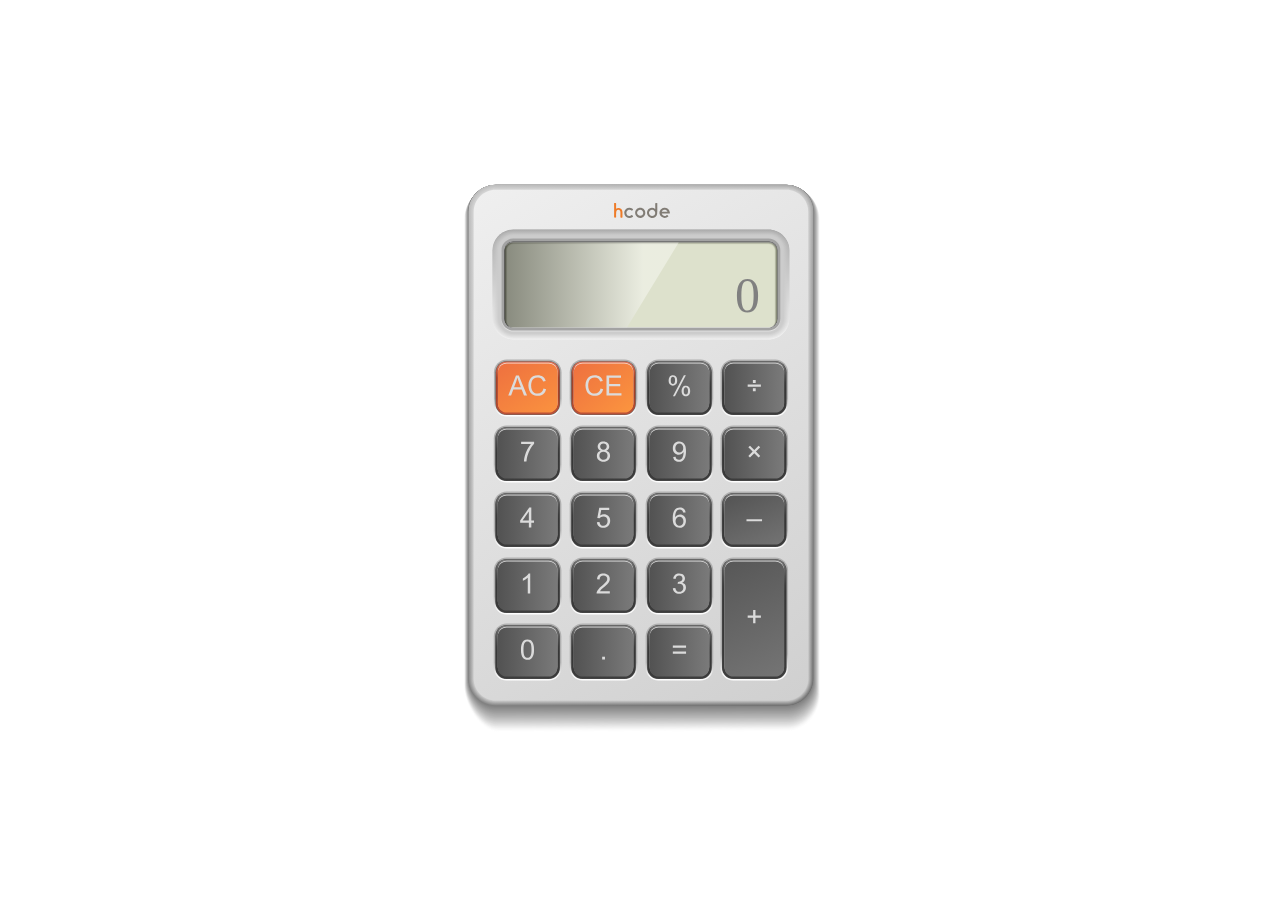
==== Calculadora/index.html @ 77b57bd3 "Calculadora" ====
<!DOCTYPE html>
<html>

<head>
    <meta charset="utf-8" />
    <meta http-equiv="X-UA-Compatible" content="IE=edge">
    <title>Calculadora Hcode</title>
    <meta name="viewport" content="width=device-width, initial-scale=1">
    <style>
        button,
        hr,
        input {
            overflow: visible
        }

        progress,
        sub,
        sup {
            vertical-align: baseline
        }

        [type=checkbox],
        [type=radio],
        legend {
            box-sizing: border-box;
            padding: 0
        }

        html {
            line-height: 1.15;
            -webkit-text-size-adjust: 100%
        }

        body {
            margin: 0;
        }

        h1 {
            font-size: 2em;
            margin: .67em 0
        }

        hr {
            box-sizing: content-box;
            height: 0
        }

        code,
        kbd,
        pre,
        samp {
            font-family: monospace, monospace;
            font-size: 1em
        }

        a {
            background-color: transparent
        }

        abbr[title] {
            border-bottom: none;
            text-decoration: underline;
            text-decoration: underline dotted
        }

        b,
        strong {
            font-weight: bolder
        }

        small {
            font-size: 80%
        }

        sub,
        sup {
            font-size: 75%;
            line-height: 0;
            position: relative
        }

        sub {
            bottom: -.25em
        }

        sup {
            top: -.5em
        }

        img {
            border-style: none
        }

        button,
        input,
        optgroup,
        select,
        textarea {
            font-family: inherit;
            font-size: 100%;
            line-height: 1.15;
            margin: 0
        }

        button,
        select {
            text-transform: none
        }

        [type=button],
        [type=reset],
        [type=submit],
        button {
            -webkit-appearance: button
        }

        [type=button]::-moz-focus-inner,
        [type=reset]::-moz-focus-inner,
        [type=submit]::-moz-focus-inner,
        button::-moz-focus-inner {
            border-style: none;
            padding: 0
        }

        [type=button]:-moz-focusring,
        [type=reset]:-moz-focusring,
        [type=submit]:-moz-focusring,
        button:-moz-focusring {
            outline: ButtonText dotted 1px
        }

        fieldset {
            padding: .35em .75em .625em
        }

        legend {
            color: inherit;
            display: table;
            max-width: 100%;
            white-space: normal
        }

        textarea {
            overflow: auto
        }

        [type=number]::-webkit-inner-spin-button,
        [type=number]::-webkit-outer-spin-button {
            height: auto
        }

        [type=search] {
            -webkit-appearance: textfield;
            outline-offset: -2px
        }

        [type=search]::-webkit-search-decoration {
            -webkit-appearance: none
        }

        ::-webkit-file-upload-button {
            -webkit-appearance: button;
            font: inherit
        }

        details {
            display: block
        }

        summary {
            display: list-item
        }

        [hidden],
        template {
            display: none
        }

        .outer {
            display: table;
            position: absolute;
            height: 100%;
            width: 100%;
        }

        .middle {
            display: table-cell;
            vertical-align: middle;
            text-align: center;
        }

         @font-face {
            font-family: 'Digital-7';
            src: url('digital-7.ttf');
        }
        svg{
            font-family: 'Digital-7', sans-serif;
        }

        #calculadora-hcode {
            margin: 0 auto;
        } 
    </style>
</head>

<body>

    <div class="outer">
        <div class="middle">
            <svg id="calculadora-hcode" version="1.1" xmlns:x="&ns_extend;" xmlns:i="&ns_ai;" xmlns:graph="&ns_graphs;" xmlns="http://www.w3.org/2000/svg"
                xmlns:xlink="http://www.w3.org/1999/xlink" x="0px" y="0px" width="600px" height="600px" viewBox="0 0 600 600" enable-background="new 0 0 600 600"
                xml:space="preserve">
                <switch>
                    <g i:extraneous="self">
                        <g id="base">
                            <g opacity="0.5">
                                <path opacity="0" fill="#FFFFFF" d="M158.528,585.563c-18.196,0-34.621-28.526-34.621-46.722V72.043c0-18.195,14.804-33,33-33
                    					h290.484c18.196,0,33,14.805,33,33v477.03c0,18.195-14.804,35.887-33,35.887L158.528,585.563z" />
                                <path opacity="0.0222" fill="#F9F9F9" d="M158.465,584.941c-18.123,0-34.451-28.162-34.451-46.284V71.858
                    					c0-18.122,14.744-32.867,32.867-32.867h290.484c18.122,0,32.866,14.745,32.866,32.867v476.803
                    					c0,18.122-14.744,35.689-32.866,35.689L158.465,584.941z" />
                                <path opacity="0.0444" fill="#F4F4F4" d="M158.402,584.317c-18.049,0-34.282-27.796-34.282-45.845V71.674
                    					c0-18.048,14.684-32.733,32.733-32.733h290.484c18.05,0,32.733,14.685,32.733,32.733V548.25
                    					c0,18.048-14.684,35.491-32.733,35.491L158.402,584.317z" />
                                <path opacity="0.0667" fill="#EEEEEE" d="M158.339,583.695c-17.975,0-34.112-27.433-34.112-45.406V71.49
                    					c0-17.975,14.625-32.6,32.6-32.6h290.485c17.976,0,32.6,14.625,32.6,32.6v476.348c0,17.975-14.624,35.294-32.6,35.294
                    					L158.339,583.695z" />
                                <path opacity="0.0889" fill="#E8E8E8" d="M158.276,583.072c-17.902,0-33.943-27.066-33.943-44.969V71.305
                    					c0-17.901,14.564-32.466,32.466-32.466h290.484c17.902,0,32.467,14.565,32.467,32.466v476.121
                    					c0,17.901-14.564,35.097-32.467,35.097L158.276,583.072z" />
                                <path opacity="0.1111" fill="#E3E3E3" d="M158.214,582.45c-17.829,0-33.774-26.703-33.774-44.53V71.121
                    					c0-17.828,14.505-32.333,32.333-32.333h290.484c17.828,0,32.333,14.505,32.333,32.333v475.894
                    					c0,17.827-14.505,34.898-32.333,34.898L158.214,582.45z" />
                                <path opacity="0.1333" fill="#DDDDDD" d="M158.151,581.827c-17.755,0-33.604-26.338-33.604-44.093V70.937
                    					c0-17.754,14.445-32.2,32.2-32.2H447.23c17.756,0,32.2,14.446,32.2,32.2v475.665c0,17.755-14.444,34.702-32.2,34.702
                    					L158.151,581.827z" />
                                <path opacity="0.1556" fill="#D7D7D7" d="M158.088,581.204c-17.682,0-33.435-25.973-33.435-43.653V70.752
                    					c0-17.681,14.385-32.066,32.067-32.066h290.484c17.682,0,32.066,14.386,32.066,32.066V546.19
                    					c0,17.681-14.385,34.505-32.066,34.505L158.088,581.204z" />
                                <path opacity="0.1778" fill="#D2D2D2" d="M158.025,580.582c-17.608,0-33.266-25.608-33.266-43.216V70.568
                    					c0-17.607,14.325-31.934,31.933-31.934h290.484c17.608,0,31.934,14.326,31.934,31.934v475.21
                    					c0,17.608-14.325,34.307-31.934,34.307L158.025,580.582z" />
                                <path opacity="0.2" fill="#CCCCCC" d="M157.962,579.959c-17.534,0-33.096-25.243-33.096-42.777V70.383
                    					c0-17.534,14.265-31.8,31.8-31.8H447.15c17.534,0,31.8,14.266,31.8,31.8v474.984c0,17.533-14.266,34.109-31.8,34.109
                    					L157.962,579.959z" />
                                <path opacity="0.2222" fill="#C6C6C6" d="M157.899,579.336c-17.46,0-32.927-24.878-32.927-42.339V70.199
                    					c0-17.46,14.206-31.667,31.667-31.667h290.484c17.461,0,31.667,14.207,31.667,31.667v474.756
                    					c0,17.46-14.206,33.912-31.667,33.912L157.899,579.336z" />
                                <path opacity="0.2444" fill="#C1C1C1" d="M157.837,578.713c-17.388,0-32.758-24.514-32.758-41.9V70.015
                    					c0-17.387,14.146-31.533,31.534-31.533h290.484c17.388,0,31.533,14.146,31.533,31.533v474.528
                    					c0,17.387-14.146,33.715-31.533,33.715L157.837,578.713z" />
                                <path opacity="0.2667" fill="#BBBBBB" d="M157.773,578.091c-17.314,0-32.588-24.149-32.588-41.462V69.83
                    					c0-17.313,14.086-31.4,31.4-31.4H447.07c17.313,0,31.399,14.087,31.399,31.4v474.301c0,17.314-14.086,33.518-31.399,33.518
                    					L157.773,578.091z" />
                                <path opacity="0.2889" fill="#B5B5B5" d="M157.711,577.469c-17.241,0-32.419-23.785-32.419-41.025V69.646
                    					c0-17.24,14.025-31.267,31.266-31.267h290.485c17.24,0,31.267,14.027,31.267,31.267V543.72c0,17.24-14.026,33.319-31.267,33.319
                    					L157.711,577.469z" />
                                <path opacity="0.3111" fill="#B0B0B0" d="M157.648,576.846c-17.167,0-32.25-23.42-32.25-40.586V69.461
                    					c0-17.166,13.967-31.133,31.134-31.133h290.484c17.168,0,31.134,13.968,31.134,31.133v473.847
                    					c0,17.167-13.966,33.122-31.134,33.122L157.648,576.846z" />
                                <path opacity="0.3333" fill="#AAAAAA" d="M157.585,576.223c-17.094,0-32.081-23.055-32.081-40.148V69.276
                    					c0-17.092,13.907-31,31-31h290.485c17.093,0,31,13.908,31,31v473.62c0,17.092-13.907,32.924-31,32.924L157.585,576.223z"
                                />
                                <path opacity="0.3556" fill="#A4A4A4" d="M157.522,575.6c-17.02,0-31.911-22.689-31.911-39.709V69.092
                    					c0-17.019,13.846-30.866,30.866-30.866h290.485c17.02,0,30.866,13.848,30.866,30.866v473.393
                    					c0,17.02-13.847,32.727-30.866,32.727L157.522,575.6z" />
                                <path opacity="0.3778" fill="#9F9F9F" d="M157.459,574.977c-16.946,0-31.742-22.324-31.742-39.271V68.908
                    					c0-16.946,13.788-30.734,30.734-30.734h290.484c16.946,0,30.733,13.788,30.733,30.734v473.164
                    					c0,16.946-13.787,32.529-30.733,32.529L157.459,574.977z" />
                                <path opacity="0.4" fill="#999999" d="M157.396,574.354c-16.873,0-31.573-21.96-31.573-38.833V68.724
                    					c0-16.872,13.727-30.601,30.6-30.601h290.484c16.873,0,30.601,13.729,30.601,30.601V541.66
                    					c0,16.873-13.728,32.332-30.601,32.332L157.396,574.354z" />
                                <path opacity="0.4222" fill="#939393" d="M157.333,573.732c-16.799,0-31.402-21.596-31.402-38.396V68.539
                    					c0-16.799,13.667-30.467,30.466-30.467h290.485c16.8,0,30.467,13.668,30.467,30.467v472.709c0,16.8-13.667,32.135-30.467,32.135
                    					L157.333,573.732z" />
                                <path opacity="0.4444" fill="#8E8E8E" d="M157.271,573.109c-16.726,0-31.234-21.231-31.234-37.957V68.354
                    					c0-16.725,13.608-30.333,30.334-30.333h290.485c16.726,0,30.333,13.608,30.333,30.333v472.482
                    					c0,16.726-13.607,31.937-30.333,31.937L157.271,573.109z" />
                                <path opacity="0.4667" fill="#888888" d="M157.208,572.486c-16.652,0-31.064-20.866-31.064-37.518V68.17
                    					c0-16.651,13.548-30.2,30.2-30.2h290.485c16.652,0,30.2,13.549,30.2,30.2v472.255c0,16.652-13.548,31.739-30.2,31.739
                    					L157.208,572.486z" />
                                <path opacity="0.4889" fill="#828282" d="M157.145,571.863c-16.579,0-30.895-20.501-30.895-37.08V67.986
                    					c0-16.578,13.487-30.067,30.066-30.067h290.485c16.578,0,30.066,13.489,30.066,30.067v472.028
                    					c0,16.578-13.488,31.541-30.066,31.541L157.145,571.863z" />
                                <path opacity="0.5111" fill="#7D7D7D" d="M157.082,571.241c-16.505,0-30.725-20.137-30.725-36.642V67.801
                    					c0-16.504,13.428-29.933,29.933-29.933h290.486c16.505,0,29.933,13.429,29.933,29.933v471.8
                    					c0,16.505-13.428,31.344-29.933,31.344L157.082,571.241z" />
                                <path opacity="0.5333" fill="#777777" d="M157.019,570.618c-16.432,0-30.556-19.772-30.556-36.203V67.617
                    					c0-16.43,13.369-29.8,29.8-29.8h290.486c16.432,0,29.8,13.37,29.8,29.8v471.573c0,16.432-13.368,31.146-29.8,31.146
                    					L157.019,570.618z" />
                                <path opacity="0.5556" fill="#717171" d="M156.956,569.996c-16.358,0-30.387-19.407-30.387-35.766V67.433
                    					c0-16.357,13.309-29.667,29.667-29.667h290.485c16.358,0,29.667,13.309,29.667,29.667v471.345
                    					c0,16.358-13.309,30.95-29.667,30.95L156.956,569.996z" />
                                <path opacity="0.5778" fill="#6C6C6C" d="M156.893,569.373c-16.284,0-30.217-19.043-30.217-35.327V67.248
                    					c0-16.284,13.248-29.533,29.533-29.533h290.486c16.284,0,29.533,13.249,29.533,29.533v471.117
                    					c0,16.285-13.249,30.753-29.533,30.753L156.893,569.373z" />
                                <path opacity="0.6" fill="#666666" d="M156.83,568.75c-16.211,0-30.048-18.678-30.048-34.889V67.063
                    					c0-16.21,13.189-29.4,29.4-29.4h290.486c16.211,0,29.399,13.19,29.399,29.4v470.891c0,16.211-13.188,30.555-29.399,30.555
                    					L156.83,568.75z" />
                                <path opacity="0.6222" fill="#606060" d="M156.768,568.127c-16.138,0-29.88-18.313-29.88-34.45V66.879
                    					c0-16.136,13.129-29.266,29.268-29.266h290.485c16.138,0,29.267,13.13,29.267,29.266v470.663
                    					c0,16.138-13.129,30.357-29.267,30.357L156.768,568.127z" />
                                <path opacity="0.6444" fill="#5B5B5B" d="M156.704,567.505c-16.064,0-29.709-17.948-29.709-34.013V66.694
                    					c0-16.063,13.069-29.133,29.133-29.133h290.485c16.064,0,29.134,13.07,29.134,29.133V537.13c0,16.065-13.069,30.16-29.134,30.16
                    					L156.704,567.505z" />
                                <path opacity="0.6667" fill="#555555" d="M156.642,566.882c-15.991,0-29.541-17.583-29.541-33.574V66.511
                    					c0-15.99,13.009-29,29-29h290.486c15.99,0,29,13.01,29,29v470.208c0,15.99-13.01,29.962-29,29.962L156.642,566.882z" />
                                <path opacity="0.6889" fill="#4F4F4F" d="M156.578,566.259c-15.917,0-29.371-17.218-29.371-33.136V66.326
                    					c0-15.916,12.95-28.867,28.867-28.867h290.486c15.916,0,28.866,12.951,28.866,28.867v469.98
                    					c0,15.917-12.95,29.765-28.866,29.765L156.578,566.259z" />
                                <path opacity="0.7111" fill="#4A4A4A" d="M156.516,565.637c-15.844,0-29.201-16.854-29.201-32.697V66.142
                    					c0-15.843,12.889-28.733,28.732-28.733h290.486c15.844,0,28.733,12.891,28.733,28.733v469.753
                    					c0,15.845-12.89,29.567-28.733,29.567L156.516,565.637z" />
                                <path opacity="0.7333" fill="#444444" d="M156.452,565.014c-15.77,0-29.032-16.488-29.032-32.259V65.957
                    					c0-15.769,12.83-28.6,28.6-28.6h290.486c15.77,0,28.6,12.831,28.6,28.6v469.525c0,15.771-12.83,29.37-28.6,29.37
                    					L156.452,565.014z" />
                                <path opacity="0.7556" fill="#3E3E3E" d="M156.39,564.391c-15.696,0-28.863-16.123-28.863-31.82V65.773
                    					c0-15.696,12.771-28.467,28.467-28.467h290.486c15.696,0,28.467,12.771,28.467,28.467v469.298
                    					c0,15.696-12.771,29.172-28.467,29.172L156.39,564.391z" />
                                <path opacity="0.7778" fill="#393939" d="M156.327,563.768c-15.624,0-28.694-15.759-28.694-31.382V65.588
                    					c0-15.622,12.71-28.333,28.333-28.333h290.486c15.622,0,28.333,12.711,28.333,28.333v469.071
                    					c0,15.623-12.711,28.975-28.333,28.975L156.327,563.768z" />
                                <path opacity="0.8" fill="#333333" d="M156.264,563.146c-15.549,0-28.524-15.395-28.524-30.944V65.404
                    					c0-15.548,12.651-28.2,28.2-28.2h290.486c15.55,0,28.2,12.651,28.2,28.2v468.843c0,15.551-12.65,28.778-28.2,28.778
                    					L156.264,563.146z" />
                                <path opacity="0.8222" fill="#2D2D2D" d="M156.201,562.522c-15.477,0-28.355-15.029-28.355-30.506V65.219
                    					c0-15.475,12.59-28.066,28.067-28.066h290.486c15.476,0,28.066,12.591,28.066,28.066v468.617
                    					c0,15.477-12.591,28.579-28.066,28.579L156.201,562.522z" />
                                <path opacity="0.8444" fill="#282828" d="M156.138,561.9c-15.402,0-28.186-14.665-28.186-30.068V65.035
                    					c0-15.401,12.531-27.934,27.933-27.934h290.486c15.403,0,27.934,12.532,27.934,27.934v468.389
                    					c0,15.403-12.53,28.383-27.934,28.383L156.138,561.9z" />
                                <path opacity="0.8667" fill="#222222" d="M156.075,561.277c-15.329,0-28.016-14.3-28.016-29.63V64.851
                    					c0-15.328,12.471-27.8,27.8-27.8h290.487c15.329,0,27.8,12.473,27.8,27.8v468.161c0,15.33-12.471,28.186-27.8,28.186
                    					L156.075,561.277z" />
                                <path opacity="0.8889" fill="#1C1C1C" d="M156.012,560.654c-15.255,0-27.847-13.935-27.847-29.19V64.666
                    					c0-15.254,12.411-27.667,27.667-27.667h290.486c15.256,0,27.667,12.412,27.667,27.667v467.935
                    					c0,15.256-12.411,27.987-27.667,27.987L156.012,560.654z" />
                                <path opacity="0.9111" fill="#171717" d="M155.949,560.032c-15.182,0-27.677-13.57-27.677-28.754V64.482
                    					c0-15.181,12.352-27.534,27.533-27.534h290.487c15.182,0,27.533,12.353,27.533,27.534v467.707
                    					c0,15.183-12.352,27.79-27.533,27.79L155.949,560.032z" />
                                <path opacity="0.9333" fill="#111111" d="M155.887,559.409c-15.108,0-27.508-13.206-27.508-28.314V64.297
                    					c0-15.107,12.292-27.4,27.4-27.4h290.486c15.108,0,27.4,12.293,27.4,27.4v467.479c0,15.109-12.292,27.593-27.4,27.593
                    					L155.887,559.409z" />
                                <path opacity="0.9556" fill="#0B0B0B" d="M155.824,558.786c-15.035,0-27.339-12.841-27.339-27.876V64.113
                    					c0-15.034,12.232-27.267,27.267-27.267h290.487c15.035,0,27.267,12.233,27.267,27.267v467.252
                    					c0,15.035-12.231,27.395-27.267,27.395L155.824,558.786z" />
                                <path opacity="0.9778" fill="#060606" d="M155.761,558.164c-14.961,0-27.169-12.477-27.169-27.438V63.929
                    					c0-14.96,12.172-27.133,27.133-27.133h290.486c14.962,0,27.134,12.173,27.134,27.133v467.024
                    					c0,14.962-12.172,27.197-27.134,27.197L155.761,558.164z" />
                                <path d="M155.698,557.541c-14.888,0-27-12.111-27-27V63.744c0-14.887,12.112-27,27-27h290.487c14.888,0,27,12.113,27,27v466.797
                    					c0,14.889-12.112,27-27,27H155.698z" />
                            </g>
                            <g>
                                <linearGradient id="SVGID_1_" gradientUnits="userSpaceOnUse" x1="82.7842" y1="-66.4512" x2="597.344" y2="791.1471">
                                    <stop offset="0" style="stop-color:#CCCCCC" />
                                    <stop offset="0.4543" style="stop-color:#929292" />
                                    <stop offset="1" style="stop-color:#474747" />
                                </linearGradient>
                                <path fill="url(#SVGID_1_)" d="M155.698,557.541c-14.888,0-27-12.111-27-27V63.744c0-14.887,12.112-27,27-27h290.487
                    					c14.888,0,27,12.113,27,27v466.797c0,14.889-12.112,27-27,27H155.698z" />
                                <linearGradient id="SVGID_2_" gradientUnits="userSpaceOnUse" x1="82.8921" y1="-66.2725" x2="597.2014" y2="790.9083">
                                    <stop offset="0" style="stop-color:#CCCCCC" />
                                    <stop offset="0.4677" style="stop-color:#929292" />
                                    <stop offset="1" style="stop-color:#4B4B4B" />
                                </linearGradient>
                                <path fill="url(#SVGID_2_)" d="M155.698,557.395c-14.807,0-26.853-12.045-26.853-26.854V63.744
                    					c0-14.807,12.045-26.852,26.853-26.852h290.487c14.808,0,26.854,12.045,26.854,26.852v466.797
                    					c0,14.809-12.046,26.854-26.854,26.854H155.698z" />
                                <linearGradient id="SVGID_3_" gradientUnits="userSpaceOnUse" x1="82.9971" y1="-66.0977" x2="597.0575" y2="790.6683">
                                    <stop offset="0" style="stop-color:#CDCDCD" />
                                    <stop offset="0.4747" style="stop-color:#939393" />
                                    <stop offset="1" style="stop-color:#4E4E4E" />
                                </linearGradient>
                                <path fill="url(#SVGID_3_)" d="M155.698,557.248c-14.727,0-26.706-11.98-26.706-26.707V63.744
                    					c0-14.727,11.979-26.705,26.706-26.705h290.487c14.727,0,26.706,11.979,26.706,26.705v466.797
                    					c0,14.727-11.979,26.707-26.706,26.707H155.698z" />
                                <linearGradient id="SVGID_4_" gradientUnits="userSpaceOnUse" x1="83.1035" y1="-65.9199" x2="596.9117" y2="790.4257">
                                    <stop offset="0" style="stop-color:#CDCDCD" />
                                    <stop offset="0.4893" style="stop-color:#939393" />
                                    <stop offset="1" style="stop-color:#525252" />
                                </linearGradient>
                                <path fill="url(#SVGID_4_)" d="M155.697,557.1c-14.646,0-26.558-11.912-26.558-26.559V63.744
                    					c0-14.646,11.912-26.559,26.558-26.559h290.486c14.646,0,26.56,11.912,26.56,26.559v466.797
                    					c0,14.646-11.913,26.559-26.56,26.559H155.697z" />
                                <linearGradient id="SVGID_5_" gradientUnits="userSpaceOnUse" x1="83.208" y1="-65.7441" x2="596.7682" y2="790.1881">
                                    <stop offset="0" style="stop-color:#CECECE" />
                                    <stop offset="0.497" style="stop-color:#949494" />
                                    <stop offset="1" style="stop-color:#555555" />
                                </linearGradient>
                                <path fill="url(#SVGID_5_)" d="M155.698,556.953c-14.565,0-26.412-11.846-26.412-26.412V63.744
                    					c0-14.564,11.847-26.412,26.412-26.412h290.487c14.565,0,26.411,11.848,26.411,26.412v466.797
                    					c0,14.566-11.846,26.412-26.411,26.412H155.698z" />
                                <linearGradient id="SVGID_6_" gradientUnits="userSpaceOnUse" x1="83.3154" y1="-65.5654" x2="596.6234" y2="789.9464">
                                    <stop offset="0" style="stop-color:#CECECE" />
                                    <stop offset="0.5091" style="stop-color:#949494" />
                                    <stop offset="1" style="stop-color:#595959" />
                                </linearGradient>
                                <path fill="url(#SVGID_6_)" d="M155.698,556.807c-14.486,0-26.265-11.779-26.265-26.266V63.744
                    					c0-14.484,11.779-26.264,26.265-26.264h290.486c14.485,0,26.265,11.779,26.265,26.264v466.797
                    					c0,14.486-11.779,26.266-26.265,26.266H155.698z" />
                                <linearGradient id="SVGID_7_" gradientUnits="userSpaceOnUse" x1="83.4209" y1="-65.3906" x2="596.4808" y2="789.7079">
                                    <stop offset="0" style="stop-color:#CECECE" />
                                    <stop offset="0.5263" style="stop-color:#949494" />
                                    <stop offset="1" style="stop-color:#5D5D5D" />
                                </linearGradient>
                                <path fill="url(#SVGID_7_)" d="M155.698,556.66c-14.404,0-26.118-11.715-26.118-26.119V63.744
                    					c0-14.404,11.713-26.117,26.118-26.117h290.487c14.404,0,26.118,11.713,26.118,26.117v466.797
                    					c0,14.404-11.714,26.119-26.118,26.119H155.698z" />
                                <linearGradient id="SVGID_8_" gradientUnits="userSpaceOnUse" x1="83.5264" y1="-65.2139" x2="596.3358" y2="789.467">
                                    <stop offset="0" style="stop-color:#CFCFCF" />
                                    <stop offset="0.5354" style="stop-color:#959595" />
                                    <stop offset="1" style="stop-color:#606060" />
                                </linearGradient>
                                <path fill="url(#SVGID_8_)" d="M155.698,556.512c-14.324,0-25.971-11.646-25.971-25.971V63.744
                    					c0-14.324,11.646-25.971,25.971-25.971h290.487c14.324,0,25.971,11.646,25.971,25.971v466.797
                    					c0,14.324-11.646,25.971-25.971,25.971H155.698z" />
                                <linearGradient id="SVGID_9_" gradientUnits="userSpaceOnUse" x1="83.6328" y1="-65.0361" x2="596.19" y2="789.2244">
                                    <stop offset="0" style="stop-color:#CFCFCF" />
                                    <stop offset="0.5546" style="stop-color:#959595" />
                                    <stop offset="1" style="stop-color:#646464" />
                                </linearGradient>
                                <path fill="url(#SVGID_9_)" d="M155.698,556.365c-14.244,0-25.823-11.58-25.823-25.824V63.744
                    					c0-14.242,11.58-25.822,25.823-25.822h290.487c14.243,0,25.823,11.58,25.823,25.822v466.797
                    					c0,14.244-11.58,25.824-25.823,25.824H155.698z" />
                                <linearGradient id="SVGID_10_" gradientUnits="userSpaceOnUse" x1="83.7402" y1="-64.8594" x2="596.0486" y2="788.9865">
                                    <stop offset="0" style="stop-color:#CFCFCF" />
                                    <stop offset="0.5751" style="stop-color:#959595" />
                                    <stop offset="1" style="stop-color:#686868" />
                                </linearGradient>
                                <path fill="url(#SVGID_10_)" d="M155.698,556.219c-14.163,0-25.676-11.514-25.676-25.676V63.744
                    					c0-14.162,11.513-25.676,25.676-25.676h290.486c14.163,0,25.677,11.514,25.677,25.676v466.799
                    					c0,14.162-11.514,25.676-25.677,25.676H155.698z" />
                                <linearGradient id="SVGID_11_" gradientUnits="userSpaceOnUse" x1="83.8457" y1="-64.6826" x2="595.9026" y2="788.7443">
                                    <stop offset="0" style="stop-color:#D0D0D0" />
                                    <stop offset="0.5861" style="stop-color:#969696" />
                                    <stop offset="1" style="stop-color:#6B6B6B" />
                                </linearGradient>
                                <path fill="url(#SVGID_11_)" d="M155.698,556.07c-14.083,0-25.529-11.447-25.529-25.529V63.744
                    					c0-14.082,11.447-25.529,25.529-25.529h290.487c14.083,0,25.529,11.447,25.529,25.529v466.797
                    					c0,14.082-11.446,25.529-25.529,25.529H155.698z" />
                                <linearGradient id="SVGID_12_" gradientUnits="userSpaceOnUse" x1="83.9512" y1="-64.5078" x2="595.7601" y2="788.5056">
                                    <stop offset="0" style="stop-color:#D0D0D0" />
                                    <stop offset="0.6092" style="stop-color:#969696" />
                                    <stop offset="1" style="stop-color:#6F6F6F" />
                                </linearGradient>
                                <path fill="url(#SVGID_12_)" d="M155.698,555.924c-14.002,0-25.382-11.381-25.382-25.383V63.744
                    					c0-14.002,11.38-25.383,25.382-25.383h290.486c14.003,0,25.383,11.381,25.383,25.383v466.797
                    					c0,14.002-11.38,25.383-25.383,25.383H155.698z" />
                                <linearGradient id="SVGID_13_" gradientUnits="userSpaceOnUse" x1="84.0576" y1="-64.3281" x2="595.6143" y2="788.265">
                                    <stop offset="0" style="stop-color:#D1D1D1" />
                                    <stop offset="0.6214" style="stop-color:#979797" />
                                    <stop offset="1" style="stop-color:#727272" />
                                </linearGradient>
                                <path fill="url(#SVGID_13_)" d="M155.698,555.777c-13.922,0-25.235-11.314-25.235-25.236V63.744
                    					c0-13.92,11.313-25.234,25.235-25.234h290.487c13.921,0,25.235,11.314,25.235,25.234v466.797
                    					c0,13.922-11.314,25.236-25.235,25.236H155.698z" />
                                <linearGradient id="SVGID_14_" gradientUnits="userSpaceOnUse" x1="84.1641" y1="-64.1523" x2="595.4719" y2="788.026">
                                    <stop offset="0" style="stop-color:#D1D1D1" />
                                    <stop offset="0.6476" style="stop-color:#979797" />
                                    <stop offset="1" style="stop-color:#767676" />
                                </linearGradient>
                                <path fill="url(#SVGID_14_)" d="M155.698,555.631c-13.841,0-25.088-11.248-25.088-25.09V63.744
                    					c0-13.84,11.247-25.088,25.088-25.088h290.488c13.841,0,25.088,11.248,25.088,25.088v466.797
                    					c0,13.842-11.247,25.09-25.088,25.09H155.698z" />
                                <linearGradient id="SVGID_15_" gradientUnits="userSpaceOnUse" x1="84.2695" y1="-63.9756" x2="595.3268" y2="787.7852">
                                    <stop offset="0" style="stop-color:#D1D1D1" />
                                    <stop offset="0.676" style="stop-color:#979797" />
                                    <stop offset="1" style="stop-color:#7A7A7A" />
                                </linearGradient>
                                <path fill="url(#SVGID_15_)" d="M155.698,555.482c-13.761,0-24.941-11.18-24.941-24.941V63.744
                    					c0-13.76,11.181-24.941,24.941-24.941h290.487c13.761,0,24.941,11.182,24.941,24.941v466.797
                    					c0,13.762-11.181,24.941-24.941,24.941H155.698z" />
                                <linearGradient id="SVGID_16_" gradientUnits="userSpaceOnUse" x1="84.376" y1="-63.7988" x2="595.1827" y2="787.5444">
                                    <stop offset="0" style="stop-color:#D2D2D2" />
                                    <stop offset="0.6913" style="stop-color:#989898" />
                                    <stop offset="1" style="stop-color:#7D7D7D" />
                                </linearGradient>
                                <path fill="url(#SVGID_16_)" d="M155.698,555.336c-13.681,0-24.794-11.115-24.794-24.795V63.744
                    					c0-13.68,11.114-24.793,24.794-24.793h290.487c13.68,0,24.794,11.113,24.794,24.793v466.797
                    					c0,13.68-11.114,24.795-24.794,24.795H155.698z" />
                                <linearGradient id="SVGID_17_" gradientUnits="userSpaceOnUse" x1="84.4814" y1="-63.6221" x2="595.0386" y2="787.305">
                                    <stop offset="0" style="stop-color:#D2D2D2" />
                                    <stop offset="0.7239" style="stop-color:#989898" />
                                    <stop offset="1" style="stop-color:#818181" />
                                </linearGradient>
                                <path fill="url(#SVGID_17_)" d="M155.698,555.189c-13.6,0-24.647-11.049-24.647-24.648V63.744
                    					c0-13.6,11.047-24.646,24.647-24.646h290.487c13.6,0,24.647,11.047,24.647,24.646v466.797c0,13.6-11.048,24.648-24.647,24.648
                    					H155.698z" />
                                <linearGradient id="SVGID_18_" gradientUnits="userSpaceOnUse" x1="84.5879" y1="-63.4443" x2="594.8944" y2="787.0652">
                                    <stop offset="0" style="stop-color:#D3D3D3" />
                                    <stop offset="0.7415" style="stop-color:#999999" />
                                    <stop offset="1" style="stop-color:#848484" />
                                </linearGradient>
                                <path fill="url(#SVGID_18_)" d="M155.698,555.041c-13.519,0-24.5-10.98-24.5-24.5V63.744c0-13.518,10.981-24.5,24.5-24.5
                    					h290.487c13.519,0,24.5,10.982,24.5,24.5v466.797c0,13.52-10.981,24.5-24.5,24.5H155.698z" />
                                <linearGradient id="SVGID_19_" gradientUnits="userSpaceOnUse" x1="84.6943" y1="-63.2676" x2="594.7504" y2="786.8243">
                                    <stop offset="0" style="stop-color:#D3D3D3" />
                                    <stop offset="0.7792" style="stop-color:#999999" />
                                    <stop offset="1" style="stop-color:#888888" />
                                </linearGradient>
                                <path fill="url(#SVGID_19_)" d="M155.698,554.895c-13.438,0-24.353-10.914-24.353-24.354V63.744
                    					c0-13.438,10.915-24.352,24.353-24.352h290.487c13.438,0,24.353,10.914,24.353,24.352v466.797
                    					c0,13.439-10.914,24.354-24.353,24.354H155.698z" />
                                <linearGradient id="SVGID_20_" gradientUnits="userSpaceOnUse" x1="84.8003" y1="-63.0918" x2="594.6058" y2="786.5826">
                                    <stop offset="0" style="stop-color:#D3D3D3" />
                                    <stop offset="0.8212" style="stop-color:#999999" />
                                    <stop offset="1" style="stop-color:#8C8C8C" />
                                </linearGradient>
                                <path fill="url(#SVGID_20_)" d="M155.698,554.748c-13.358,0-24.206-10.848-24.206-24.207V63.744
                    					c0-13.357,10.848-24.205,24.206-24.205h290.487c13.358,0,24.206,10.848,24.206,24.205v466.797
                    					c0,13.359-10.848,24.207-24.206,24.207H155.698z" />
                                <linearGradient id="SVGID_21_" gradientUnits="userSpaceOnUse" x1="84.9063" y1="-62.915" x2="594.4629" y2="786.3445">
                                    <stop offset="0" style="stop-color:#D4D4D4" />
                                    <stop offset="0.8439" style="stop-color:#9A9A9A" />
                                    <stop offset="1" style="stop-color:#8F8F8F" />
                                </linearGradient>
                                <path fill="url(#SVGID_21_)" d="M155.698,554.602c-13.277,0-24.059-10.783-24.059-24.061V63.744
                    					c0-13.277,10.781-24.059,24.059-24.059h290.487c13.277,0,24.059,10.781,24.059,24.059v466.797
                    					c0,13.277-10.781,24.061-24.059,24.061H155.698z" />
                                <linearGradient id="SVGID_22_" gradientUnits="userSpaceOnUse" x1="85.0127" y1="-62.7373" x2="594.3171" y2="786.102">
                                    <stop offset="0" style="stop-color:#D4D4D4" />
                                    <stop offset="0.8935" style="stop-color:#9A9A9A" />
                                    <stop offset="1" style="stop-color:#939393" />
                                </linearGradient>
                                <path fill="url(#SVGID_22_)" d="M155.698,554.453c-13.197,0-23.912-10.715-23.912-23.912V63.744
                    					c0-13.195,10.715-23.91,23.912-23.91h290.487c13.197,0,23.911,10.715,23.911,23.91v466.797
                    					c0,13.197-10.714,23.912-23.911,23.912H155.698z" />
                                <linearGradient id="SVGID_23_" gradientUnits="userSpaceOnUse" x1="85.1187" y1="-62.5605" x2="594.1733" y2="785.8625">
                                    <stop offset="0" style="stop-color:#D4D4D4" />
                                    <stop offset="0.9495" style="stop-color:#9A9A9A" />
                                    <stop offset="1" style="stop-color:#979797" />
                                </linearGradient>
                                <path fill="url(#SVGID_23_)" d="M155.698,554.307c-13.116,0-23.765-10.648-23.765-23.766V63.744
                    					c0-13.115,10.648-23.764,23.765-23.764h290.487c13.116,0,23.765,10.648,23.765,23.764v466.797
                    					c0,13.117-10.648,23.766-23.765,23.766H155.698z" />
                                <linearGradient id="SVGID_24_" gradientUnits="userSpaceOnUse" x1="85.2236" y1="-62.3848" x2="594.0286" y2="785.6221">
                                    <stop offset="0" style="stop-color:#D5D5D5" />
                                    <stop offset="0.9802" style="stop-color:#9B9B9B" />
                                    <stop offset="1" style="stop-color:#9A9A9A" />
                                </linearGradient>
                                <path fill="url(#SVGID_24_)" d="M155.698,554.158c-13.036,0-23.618-10.58-23.618-23.617V63.744
                    					c0-13.035,10.582-23.617,23.618-23.617h290.487c13.036,0,23.617,10.582,23.617,23.617v466.797
                    					c0,13.037-10.581,23.617-23.617,23.617H155.698z" />
                                <linearGradient id="SVGID_25_" gradientUnits="userSpaceOnUse" x1="85.3301" y1="-62.208" x2="593.8854" y2="785.3828">
                                    <stop offset="0" style="stop-color:#D5D5D5" />
                                    <stop offset="1" style="stop-color:#9E9E9E" />
                                </linearGradient>
                                <path fill="url(#SVGID_25_)" d="M155.698,554.012c-12.956,0-23.471-10.514-23.471-23.471V63.744
                    					c0-12.955,10.515-23.471,23.471-23.471h290.487c12.955,0,23.471,10.516,23.471,23.471v466.797
                    					c0,12.957-10.516,23.471-23.471,23.471H155.698z" />
                                <linearGradient id="SVGID_26_" gradientUnits="userSpaceOnUse" x1="85.4365" y1="-62.0303" x2="593.7405" y2="785.1415">
                                    <stop offset="0" style="stop-color:#D6D6D6" />
                                    <stop offset="1" style="stop-color:#A1A1A1" />
                                </linearGradient>
                                <path fill="url(#SVGID_26_)" d="M155.698,553.865c-12.875,0-23.324-10.449-23.324-23.324V63.744
                    					c0-12.875,10.449-23.322,23.324-23.322h290.487c12.875,0,23.323,10.447,23.323,23.322v466.797
                    					c0,12.875-10.448,23.324-23.323,23.324H155.698z" />
                                <linearGradient id="SVGID_27_" gradientUnits="userSpaceOnUse" x1="85.543" y1="-61.8535" x2="593.5972" y2="784.9021">
                                    <stop offset="0" style="stop-color:#D6D6D6" />
                                    <stop offset="1" style="stop-color:#A5A5A5" />
                                </linearGradient>
                                <path fill="url(#SVGID_27_)" d="M155.698,553.719c-12.795,0-23.176-10.383-23.176-23.178V63.744
                    					c0-12.793,10.381-23.176,23.176-23.176h290.487c12.795,0,23.177,10.383,23.177,23.176v466.797
                    					c0,12.795-10.382,23.178-23.177,23.178H155.698z" />
                                <linearGradient id="SVGID_28_" gradientUnits="userSpaceOnUse" x1="85.6484" y1="-61.6777" x2="593.4529" y2="784.6617">
                                    <stop offset="0" style="stop-color:#D6D6D6" />
                                    <stop offset="1" style="stop-color:#A9A9A9" />
                                </linearGradient>
                                <path fill="url(#SVGID_28_)" d="M155.698,553.57c-12.714,0-23.029-10.314-23.029-23.029V63.744
                    					c0-12.713,10.315-23.029,23.029-23.029h290.487c12.714,0,23.029,10.316,23.029,23.029v466.797
                    					c0,12.715-10.315,23.029-23.029,23.029H155.698z" />
                                <linearGradient id="SVGID_29_" gradientUnits="userSpaceOnUse" x1="85.7559" y1="-61.499" x2="593.3098" y2="784.4229">
                                    <stop offset="0" style="stop-color:#D7D7D7" />
                                    <stop offset="1" style="stop-color:#ACACAC" />
                                </linearGradient>
                                <path fill="url(#SVGID_29_)" d="M155.698,553.424c-12.633,0-22.882-10.248-22.882-22.883V63.744
                    					c0-12.633,10.249-22.881,22.882-22.881h290.487c12.634,0,22.883,10.248,22.883,22.881v466.797
                    					c0,12.635-10.249,22.883-22.883,22.883H155.698z" />
                                <linearGradient id="SVGID_30_" gradientUnits="userSpaceOnUse" x1="85.8604" y1="-61.3242" x2="593.1655" y2="784.1829">
                                    <stop offset="0" style="stop-color:#D7D7D7" />
                                    <stop offset="1" style="stop-color:#B0B0B0" />
                                </linearGradient>
                                <path fill="url(#SVGID_30_)" d="M155.698,553.277c-12.553,0-22.735-10.184-22.735-22.736V63.744
                    					c0-12.553,10.183-22.734,22.735-22.734h290.487c12.553,0,22.735,10.182,22.735,22.734v466.797
                    					c0,12.553-10.183,22.736-22.735,22.736H155.698z" />
                                <linearGradient id="SVGID_31_" gradientUnits="userSpaceOnUse" x1="85.9678" y1="-61.1465" x2="593.0215" y2="783.9417">
                                    <stop offset="0" style="stop-color:#D7D7D7" />
                                    <stop offset="1" style="stop-color:#B4B4B4" />
                                </linearGradient>
                                <path fill="url(#SVGID_31_)" d="M155.698,553.131c-12.472,0-22.588-10.117-22.588-22.59V63.744
                    					c0-12.471,10.116-22.588,22.588-22.588h290.487c12.473,0,22.589,10.117,22.589,22.588v466.797
                    					c0,12.473-10.116,22.59-22.589,22.59H155.698z" />
                                <linearGradient id="SVGID_32_" gradientUnits="userSpaceOnUse" x1="86.0728" y1="-60.9697" x2="592.8768" y2="783.7023">
                                    <stop offset="0" style="stop-color:#D8D8D8" />
                                    <stop offset="1" style="stop-color:#B7B7B7" />
                                </linearGradient>
                                <path fill="url(#SVGID_32_)" d="M155.698,552.982c-12.392,0-22.441-10.049-22.441-22.441V63.744
                    					c0-12.391,10.049-22.441,22.441-22.441h290.487c12.392,0,22.441,10.051,22.441,22.441v466.797
                    					c0,12.393-10.05,22.441-22.441,22.441H155.698z" />
                                <linearGradient id="SVGID_33_" gradientUnits="userSpaceOnUse" x1="86.1787" y1="-60.793" x2="592.7322" y2="783.4615">
                                    <stop offset="0" style="stop-color:#D8D8D8" />
                                    <stop offset="1" style="stop-color:#BBBBBB" />
                                </linearGradient>
                                <path fill="url(#SVGID_33_)" d="M155.698,552.836c-12.312,0-22.294-9.982-22.294-22.295V63.744
                    					c0-12.311,9.983-22.293,22.294-22.293h290.487c12.312,0,22.294,9.982,22.294,22.293v466.797
                    					c0,12.313-9.982,22.295-22.294,22.295H155.698z" />
                                <linearGradient id="SVGID_34_" gradientUnits="userSpaceOnUse" x1="86.2852" y1="-60.6162" x2="592.5881" y2="783.2207">
                                    <stop offset="0" style="stop-color:#D9D9D9" />
                                    <stop offset="1" style="stop-color:#BEBEBE" />
                                </linearGradient>
                                <path fill="url(#SVGID_34_)" d="M155.698,552.688c-12.231,0-22.147-9.914-22.147-22.146V63.744
                    					c0-12.23,9.916-22.146,22.147-22.146h290.487c12.23,0,22.147,9.916,22.147,22.146v466.797c0,12.232-9.917,22.146-22.147,22.146
                    					H155.698z" />
                                <linearGradient id="SVGID_35_" gradientUnits="userSpaceOnUse" x1="86.3916" y1="-60.4404" x2="592.4448" y2="782.9803">
                                    <stop offset="0" style="stop-color:#D9D9D9" />
                                    <stop offset="1" style="stop-color:#C2C2C2" />
                                </linearGradient>
                                <path fill="url(#SVGID_35_)" d="M468.185,530.541c0,12.15-9.85,22-22,22H155.698c-12.15,0-22-9.85-22-22V63.744
                    					c0-12.15,9.85-22,22-22h290.487c12.15,0,22,9.85,22,22V530.541z" />
                            </g>
                            <linearGradient id="SVGID_36_" gradientUnits="userSpaceOnUse" x1="86.3916" y1="-60.4404" x2="592.4448" y2="782.9803">
                                <stop offset="0" style="stop-color:#F5F5F5" />
                                <stop offset="1" style="stop-color:#C2C2C2" />
                            </linearGradient>
                            <path fill="url(#SVGID_36_)" d="M468.185,530.541c0,12.15-9.85,22-22,22H155.698c-12.15,0-22-9.85-22-22V63.744
                    				c0-12.15,9.85-22,22-22h290.487c12.15,0,22,9.85,22,22V530.541z" />
                            <g>
                                <path fill="#BCC49A" d="M173.458,179.502c-4.962,0-9-4.039-9-9v-68.125c0-4.961,4.038-9,9-9h254.966c4.963,0,9,4.039,9,9v68.125
                    					c0,4.961-4.037,9-9,9H173.458z" />
                                <g>
                                    <linearGradient id="SVGID_37_" gradientUnits="userSpaceOnUse" x1="300.9409" y1="193.501" x2="300.9409" y2="81.1239">
                                        <stop offset="0" style="stop-color:#F2F2F2" />
                                        <stop offset="0.2559" style="stop-color:#E4E4E4" />
                                        <stop offset="0.7391" style="stop-color:#BFBFBF" />
                                        <stop offset="1" style="stop-color:#A8A8A8" />
                                    </linearGradient>
                                    <path fill="url(#SVGID_37_)" d="M173.458,191.502c-11.579,0-21-9.422-21-21v-68.125c0-11.578,9.421-21,21-21h254.966
                    						c11.578,0,21,9.422,21,21v68.125c0,11.578-9.422,21-21,21H173.458z" />
                                    <linearGradient id="SVGID_38_" gradientUnits="userSpaceOnUse" x1="300.9414" y1="193.23" x2="300.9414" y2="81.3871">
                                        <stop offset="0" style="stop-color:#F0F0F0" />
                                        <stop offset="0.2679" style="stop-color:#E2E2E2" />
                                        <stop offset="0.7738" style="stop-color:#BDBDBD" />
                                        <stop offset="1" style="stop-color:#AAAAAA" />
                                    </linearGradient>
                                    <path fill="url(#SVGID_38_)" d="M173.458,191.24c-11.436,0-20.739-9.303-20.739-20.738v-68.125
                    						c0-11.436,9.303-20.738,20.739-20.738h254.966c11.435,0,20.739,9.303,20.739,20.738v68.125
                    						c0,11.436-9.305,20.738-20.739,20.738H173.458z" />
                                    <linearGradient id="SVGID_39_" gradientUnits="userSpaceOnUse" x1="300.9409" y1="192.9585" x2="300.9409" y2="81.6497">
                                        <stop offset="0" style="stop-color:#EFEFEF" />
                                        <stop offset="0.2743" style="stop-color:#E1E1E1" />
                                        <stop offset="0.7925" style="stop-color:#BCBCBC" />
                                        <stop offset="1" style="stop-color:#ABABAB" />
                                    </linearGradient>
                                    <path fill="url(#SVGID_39_)" d="M173.458,190.979c-11.293,0-20.479-9.184-20.479-20.477v-68.125
                    						c0-11.293,9.186-20.477,20.479-20.477h254.966c11.292,0,20.479,9.184,20.479,20.477v68.125
                    						c0,11.293-9.187,20.477-20.479,20.477H173.458z" />
                                    <linearGradient id="SVGID_40_" gradientUnits="userSpaceOnUse" x1="300.9414" y1="192.6895" x2="300.9414" y2="81.9108">
                                        <stop offset="0" style="stop-color:#EDEDED" />
                                        <stop offset="0.2883" style="stop-color:#DFDFDF" />
                                        <stop offset="0.8331" style="stop-color:#BABABA" />
                                        <stop offset="1" style="stop-color:#ADADAD" />
                                    </linearGradient>
                                    <path fill="url(#SVGID_40_)" d="M173.458,190.719c-11.149,0-20.217-9.068-20.217-20.217v-68.125
                    						c0-11.148,9.068-20.217,20.217-20.217h254.966c11.148,0,20.218,9.068,20.218,20.217v68.125
                    						c0,11.148-9.069,20.217-20.218,20.217H173.458z" />
                                    <linearGradient id="SVGID_41_" gradientUnits="userSpaceOnUse" x1="300.9409" y1="192.418" x2="300.9409" y2="82.1735">
                                        <stop offset="0" style="stop-color:#EBEBEB" />
                                        <stop offset="0.3" style="stop-color:#DDDDDD" />
                                        <stop offset="0.8669" style="stop-color:#B8B8B8" />
                                        <stop offset="1" style="stop-color:#AEAEAE" />
                                    </linearGradient>
                                    <path fill="url(#SVGID_41_)" d="M173.458,190.457c-11.006,0-19.957-8.949-19.957-19.955v-68.125
                    						c0-11.006,8.951-19.955,19.957-19.955h254.966c11.005,0,19.956,8.949,19.956,19.955v68.125
                    						c0,11.006-8.951,19.955-19.956,19.955H173.458z" />
                                    <linearGradient id="SVGID_42_" gradientUnits="userSpaceOnUse" x1="300.9409" y1="192.1489" x2="300.9409" y2="82.4346">
                                        <stop offset="0" style="stop-color:#EAEAEA" />
                                        <stop offset="0.3127" style="stop-color:#DCDCDC" />
                                        <stop offset="0.9038" style="stop-color:#B7B7B7" />
                                        <stop offset="1" style="stop-color:#B0B0B0" />
                                    </linearGradient>
                                    <path fill="url(#SVGID_42_)" d="M173.458,190.197c-10.862,0-19.695-8.832-19.695-19.695v-68.125
                    						c0-10.863,8.833-19.695,19.695-19.695h254.966c10.861,0,19.695,8.832,19.695,19.695v68.125
                    						c0,10.863-8.834,19.695-19.695,19.695H173.458z" />
                                    <linearGradient id="SVGID_43_" gradientUnits="userSpaceOnUse" x1="300.9409" y1="191.8779" x2="300.9409" y2="82.6978">
                                        <stop offset="0" style="stop-color:#E8E8E8" />
                                        <stop offset="0.3267" style="stop-color:#DADADA" />
                                        <stop offset="0.9441" style="stop-color:#B5B5B5" />
                                        <stop offset="1" style="stop-color:#B1B1B1" />
                                    </linearGradient>
                                    <path fill="url(#SVGID_43_)" d="M173.458,189.936c-10.72,0-19.435-8.715-19.435-19.434v-68.125
                    						c0-10.719,8.715-19.434,19.435-19.434h254.966c10.719,0,19.435,8.715,19.435,19.434v68.125
                    						c0,10.719-8.716,19.434-19.435,19.434H173.458z" />
                                    <linearGradient id="SVGID_44_" gradientUnits="userSpaceOnUse" x1="300.9409" y1="191.6084" x2="300.9409" y2="82.9584">
                                        <stop offset="0" style="stop-color:#E6E6E6" />
                                        <stop offset="0.3477" style="stop-color:#D8D8D8" />
                                        <stop offset="1" style="stop-color:#B3B3B3" />
                                    </linearGradient>
                                    <path fill="url(#SVGID_44_)" d="M173.458,189.676c-10.577,0-19.174-8.598-19.174-19.174v-68.125
                    						c0-10.576,8.598-19.174,19.174-19.174h254.965c10.575,0,19.174,8.598,19.174,19.174v68.125
                    						c0,10.576-8.599,19.174-19.174,19.174H173.458z" />
                                    <linearGradient id="SVGID_45_" gradientUnits="userSpaceOnUse" x1="300.9414" y1="191.3374" x2="300.9414" y2="83.2215">
                                        <stop offset="0" style="stop-color:#E5E5E5" />
                                        <stop offset="0.3655" style="stop-color:#D7D7D7" />
                                        <stop offset="1" style="stop-color:#B5B5B5" />
                                    </linearGradient>
                                    <path fill="url(#SVGID_45_)" d="M173.458,189.414c-10.433,0-18.913-8.48-18.913-18.912v-68.123
                    						c0-10.436,8.479-18.914,18.913-18.914h254.966c10.432,0,18.913,8.479,18.913,18.914v68.123
                    						c0,10.432-8.481,18.912-18.913,18.912H173.458z" />
                                    <linearGradient id="SVGID_46_" gradientUnits="userSpaceOnUse" x1="300.9409" y1="191.0684" x2="300.9409" y2="83.4846">
                                        <stop offset="0" style="stop-color:#E3E3E3" />
                                        <stop offset="0.3855" style="stop-color:#D5D5D5" />
                                        <stop offset="1" style="stop-color:#B6B6B6" />
                                    </linearGradient>
                                    <path fill="url(#SVGID_46_)" d="M173.458,189.154c-10.29,0-18.652-8.363-18.652-18.652v-68.123
                    						c0-10.291,8.362-18.652,18.652-18.652h254.966c10.289,0,18.652,8.361,18.652,18.652v68.123
                    						c0,10.289-8.363,18.652-18.652,18.652H173.458z" />
                                    <linearGradient id="SVGID_47_" gradientUnits="userSpaceOnUse" x1="300.9414" y1="190.7969" x2="300.9414" y2="83.7453">
                                        <stop offset="0" style="stop-color:#E1E1E1" />
                                        <stop offset="0.4161" style="stop-color:#D3D3D3" />
                                        <stop offset="1" style="stop-color:#B8B8B8" />
                                    </linearGradient>
                                    <path fill="url(#SVGID_47_)" d="M173.458,188.893c-10.147,0-18.392-8.244-18.392-18.391v-68.123
                    						c0-10.148,8.245-18.393,18.392-18.393h254.965c10.146,0,18.392,8.244,18.392,18.393v68.123
                    						c0,10.146-8.246,18.391-18.392,18.391H173.458z" />
                                    <linearGradient id="SVGID_48_" gradientUnits="userSpaceOnUse" x1="300.9414" y1="190.5259" x2="300.9414" y2="84.0084">
                                        <stop offset="0" style="stop-color:#E0E0E0" />
                                        <stop offset="0.4337" style="stop-color:#D2D2D2" />
                                        <stop offset="1" style="stop-color:#B9B9B9" />
                                    </linearGradient>
                                    <path fill="url(#SVGID_48_)" d="M173.458,188.631c-10.003,0-18.13-8.127-18.13-18.129v-68.123
                    						c0-10.004,8.127-18.131,18.13-18.131h254.966c10.002,0,18.131,8.127,18.131,18.131v68.123c0,10.002-8.129,18.129-18.131,18.129
                    						H173.458z" />
                                    <linearGradient id="SVGID_49_" gradientUnits="userSpaceOnUse" x1="300.9409" y1="190.2563" x2="300.9409" y2="84.2691">
                                        <stop offset="0" style="stop-color:#DEDEDE" />
                                        <stop offset="0.4742" style="stop-color:#D0D0D0" />
                                        <stop offset="1" style="stop-color:#BBBBBB" />
                                    </linearGradient>
                                    <path fill="url(#SVGID_49_)" d="M173.458,188.371c-9.86,0-17.87-8.01-17.87-17.869v-68.125c0-9.859,8.01-17.869,17.87-17.869
                    						h254.966c9.859,0,17.869,8.01,17.869,17.869v68.125c0,9.859-8.01,17.869-17.869,17.869H173.458z" />
                                    <linearGradient id="SVGID_50_" gradientUnits="userSpaceOnUse" x1="300.9414" y1="189.9854" x2="300.9414" y2="84.5322">
                                        <stop offset="0" style="stop-color:#DDDDDD" />
                                        <stop offset="0.4977" style="stop-color:#CFCFCF" />
                                        <stop offset="1" style="stop-color:#BCBCBC" />
                                    </linearGradient>
                                    <path fill="url(#SVGID_50_)" d="M173.458,188.109c-9.717,0-17.609-7.891-17.609-17.607v-68.123
                    						c0-9.719,7.892-17.609,17.609-17.609h254.965c9.716,0,17.609,7.891,17.609,17.609v68.123c0,9.717-7.894,17.607-17.609,17.607
                    						H173.458z" />
                                    <linearGradient id="SVGID_51_" gradientUnits="userSpaceOnUse" x1="300.9409" y1="189.7163" x2="300.9409" y2="84.7933">
                                        <stop offset="0" style="stop-color:#DBDBDB" />
                                        <stop offset="0.5528" style="stop-color:#CDCDCD" />
                                        <stop offset="1" style="stop-color:#BEBEBE" />
                                    </linearGradient>
                                    <path fill="url(#SVGID_51_)" d="M173.458,187.85c-9.573,0-17.348-7.775-17.348-17.348v-68.123
                    						c0-9.574,7.774-17.35,17.348-17.35h254.966c9.572,0,17.348,7.775,17.348,17.35v68.123c0,9.572-7.775,17.348-17.348,17.348
                    						H173.458z" />
                                    <linearGradient id="SVGID_52_" gradientUnits="userSpaceOnUse" x1="300.9409" y1="189.4448" x2="300.9409" y2="85.056">
                                        <stop offset="0" style="stop-color:#D9D9D9" />
                                        <stop offset="0.6049" style="stop-color:#CBCBCB" />
                                        <stop offset="1" style="stop-color:#BFBFBF" />
                                    </linearGradient>
                                    <path fill="url(#SVGID_52_)" d="M173.458,187.588c-9.43,0-17.087-7.656-17.087-17.086v-68.123
                    						c0-9.432,7.657-17.088,17.087-17.088h254.966c9.43,0,17.087,7.656,17.087,17.088v68.123c0,9.43-7.657,17.086-17.087,17.086
                    						H173.458z" />
                                    <linearGradient id="SVGID_53_" gradientUnits="userSpaceOnUse" x1="300.9409" y1="189.1758" x2="300.9409" y2="85.3171">
                                        <stop offset="0" style="stop-color:#D8D8D8" />
                                        <stop offset="0.6694" style="stop-color:#CACACA" />
                                        <stop offset="1" style="stop-color:#C1C1C1" />
                                    </linearGradient>
                                    <path fill="url(#SVGID_53_)" d="M173.458,187.328c-9.288,0-16.827-7.539-16.827-16.826v-68.123
                    						c0-9.289,7.539-16.828,16.827-16.828h254.965c9.286,0,16.826,7.539,16.826,16.828v68.123c0,9.287-7.54,16.826-16.826,16.826
                    						H173.458z" />
                                    <linearGradient id="SVGID_54_" gradientUnits="userSpaceOnUse" x1="300.9414" y1="188.9043" x2="300.9414" y2="85.5798">
                                        <stop offset="0" style="stop-color:#D6D6D6" />
                                        <stop offset="0.7837" style="stop-color:#C8C8C8" />
                                        <stop offset="1" style="stop-color:#C3C3C3" />
                                    </linearGradient>
                                    <path fill="url(#SVGID_54_)" d="M173.458,187.066c-9.144,0-16.565-7.422-16.565-16.564v-68.123
                    						c0-9.145,7.421-16.566,16.565-16.566h254.966c9.143,0,16.565,7.422,16.565,16.566v68.123c0,9.143-7.423,16.564-16.565,16.564
                    						H173.458z" />
                                    <linearGradient id="SVGID_55_" gradientUnits="userSpaceOnUse" x1="300.9414" y1="188.6353" x2="300.9414" y2="85.8429">
                                        <stop offset="0" style="stop-color:#D4D4D4" />
                                        <stop offset="0.9031" style="stop-color:#C6C6C6" />
                                        <stop offset="1" style="stop-color:#C4C4C4" />
                                    </linearGradient>
                                    <path fill="url(#SVGID_55_)" d="M173.458,186.807c-9,0-16.304-7.305-16.304-16.305v-68.125c0-9,7.304-16.303,16.304-16.303
                    						h254.966c8.999,0,16.305,7.303,16.305,16.303v68.125c0,9-7.306,16.305-16.305,16.305H173.458z" />
                                    <linearGradient id="SVGID_56_" gradientUnits="userSpaceOnUse" x1="300.9414" y1="188.3643" x2="300.9414" y2="86.104">
                                        <stop offset="0" style="stop-color:#D3D3D3" />
                                        <stop offset="1" style="stop-color:#C6C6C6" />
                                    </linearGradient>
                                    <path fill="url(#SVGID_56_)" d="M173.458,186.545c-8.858,0-16.044-7.188-16.044-16.043v-68.125
                    						c0-8.857,7.186-16.043,16.044-16.043h254.965c8.856,0,16.044,7.186,16.044,16.043v68.125c0,8.855-7.188,16.043-16.044,16.043
                    						H173.458z" />
                                    <linearGradient id="SVGID_57_" gradientUnits="userSpaceOnUse" x1="300.9414" y1="188.0928" x2="300.9414" y2="86.3667">
                                        <stop offset="0" style="stop-color:#D1D1D1" />
                                        <stop offset="1" style="stop-color:#C7C7C7" />
                                    </linearGradient>
                                    <path fill="url(#SVGID_57_)" d="M173.458,186.283c-8.714,0-15.783-7.068-15.783-15.781v-68.125
                    						c0-8.713,7.069-15.781,15.783-15.781h254.966c8.713,0,15.783,7.068,15.783,15.781v68.125c0,8.713-7.07,15.781-15.783,15.781
                    						H173.458z" />
                                    <linearGradient id="SVGID_58_" gradientUnits="userSpaceOnUse" x1="300.9409" y1="187.8237" x2="300.9409" y2="86.6278">
                                        <stop offset="0" style="stop-color:#CFCFCF" />
                                        <stop offset="1" style="stop-color:#C9C9C9" />
                                    </linearGradient>
                                    <path fill="url(#SVGID_58_)" d="M173.458,186.023c-8.57,0-15.521-6.951-15.521-15.521v-68.125
                    						c0-8.57,6.951-15.521,15.521-15.521h254.966c8.57,0,15.521,6.951,15.521,15.521v68.125c0,8.57-6.951,15.521-15.521,15.521
                    						H173.458z" />
                                    <linearGradient id="SVGID_59_" gradientUnits="userSpaceOnUse" x1="300.9409" y1="187.5522" x2="300.9409" y2="86.8904">
                                        <stop offset="0" style="stop-color:#CECECE" />
                                        <stop offset="1" style="stop-color:#CACACA" />
                                    </linearGradient>
                                    <path fill="url(#SVGID_59_)" d="M173.458,185.762c-8.428,0-15.261-6.834-15.261-15.26v-68.125
                    						c0-8.426,6.833-15.26,15.261-15.26h254.966c8.427,0,15.261,6.834,15.261,15.26v68.125c0,8.426-6.834,15.26-15.261,15.26
                    						H173.458z" />
                                    <path fill="#CCCCCC" d="M443.424,170.502c0,8.283-6.717,15-15,15H173.458c-8.284,0-15-6.717-15-15v-68.125
                    						c0-8.283,6.716-15,15-15h254.966c8.283,0,15,6.717,15,15V170.502z" />
                                </g>
                                <path fill="#BCC49A" d="M173.458,179.502c-4.962,0-9-4.039-9-9v-68.125c0-4.961,4.038-9,9-9h254.966c4.963,0,9,4.039,9,9v68.125
                    					c0,4.961-4.037,9-9,9H173.458z" />
                                <text id="display" text-anchor="end" transform="matrix(1 0 0 1 420 164)" font-family="'Digital-7'" font-size="50">0</text>
                                <text id="hora" text-anchor="start" transform="matrix(1 0 0 1 175 113)" font-family="'Digital-7'" font-size="17.0079"></text>
                                <text id="data" text-anchor="end" transform="matrix(1 0 0 1 420 113)" font-family="'Digital-7'" font-size="17.0079"></text>
                                <path fill="#E0E0E0" d="M428.424,91.385H173.458c-6.616,0-12,5.385-12,12v68.125c0,6.615,5.384,12,12,12h254.966
                    					c6.617,0,12-5.385,12-12v-68.125C440.424,96.77,435.041,91.385,428.424,91.385z M437.424,171.51c0,4.961-4.037,9-9,9H173.458
                    					c-4.962,0-9-4.039-9-9v-68.125c0-4.961,4.038-9,9-9h254.966c4.963,0,9,4.039,9,9V171.51z" />
                                <path fill="#A3A3A3" d="M428.424,90.377H173.458c-6.616,0-12,5.385-12,12v68.125c0,6.615,5.384,12,12,12h254.966
                    					c6.617,0,12-5.385,12-12v-68.125C440.424,95.762,435.041,90.377,428.424,90.377z M437.424,170.502c0,4.961-4.037,9-9,9H173.458
                    					c-4.962,0-9-4.039-9-9v-68.125c0-4.961,4.038-9,9-9h254.966c4.963,0,9,4.039,9,9V170.502z" />
                                <g opacity="0.5">
                                    <path d="M173.458,179.502c-4.962,0-9-4.039-9-9v-68.125c0-4.961,4.038-9,9-9h254.966c4.963,0,9,4.039,9,9v68.125
                    						c0,4.961-4.037,9-9,9H173.458z" />
                                    <path fill="#0C0C0C" d="M173.458,179.502c-4.883,0-8.857-3.975-8.857-8.857v-68.269c0-4.882,3.974-8.857,8.857-8.857h254.966
                    						c4.884,0,8.856,3.975,8.856,8.857v68.269c0,4.882-3.973,8.857-8.856,8.857H173.458z" />
                                    <path fill="#181818" d="M173.458,179.502c-4.804,0-8.714-3.911-8.714-8.714v-68.411c0-4.803,3.91-8.714,8.714-8.714h254.966
                    						c4.805,0,8.715,3.911,8.715,8.714v68.411c0,4.804-3.91,8.714-8.715,8.714H173.458z" />
                                    <path fill="#242424" d="M173.458,179.502c-4.726,0-8.571-3.846-8.571-8.571v-68.554c0-4.725,3.846-8.571,8.571-8.571h254.966
                    						c4.727,0,8.571,3.847,8.571,8.571v68.554c0,4.725-3.845,8.571-8.571,8.571H173.458z" />
                                    <path fill="#313131" d="M173.458,179.502c-4.647,0-8.429-3.783-8.429-8.429v-68.696c0-4.646,3.782-8.429,8.429-8.429h254.966
                    						c4.648,0,8.429,3.782,8.429,8.429v68.696c0,4.646-3.78,8.429-8.429,8.429H173.458z" />
                                    <path fill="#3D3D3D" d="M173.458,179.502c-4.568,0-8.286-3.718-8.286-8.286v-68.839c0-4.568,3.718-8.286,8.286-8.286h254.966
                    						c4.569,0,8.285,3.718,8.285,8.286v68.839c0,4.568-3.716,8.286-8.285,8.286H173.458z" />
                                    <path fill="#494949" d="M173.458,179.502c-4.489,0-8.143-3.654-8.143-8.143v-68.982c0-4.489,3.653-8.143,8.143-8.143h254.966
                    						c4.49,0,8.143,3.654,8.143,8.143v68.982c0,4.488-3.652,8.143-8.143,8.143H173.458z" />
                                    <path fill="#555555" d="M173.458,179.502c-4.411,0-8-3.59-8-8v-69.125c0-4.41,3.589-8,8-8h254.966c4.411,0,8,3.59,8,8v69.125
                    						c0,4.41-3.589,8-8,8H173.458z" />
                                    <path fill="#616161" d="M173.458,179.502c-4.332,0-7.857-3.525-7.857-7.857v-69.268c0-4.332,3.525-7.857,7.857-7.857h254.966
                    						c4.332,0,7.857,3.525,7.857,7.857v69.268c0,4.332-3.525,7.857-7.857,7.857H173.458z" />
                                    <path fill="#6D6D6D" d="M173.458,179.502c-4.253,0-7.714-3.461-7.714-7.714v-69.411c0-4.253,3.461-7.714,7.714-7.714h254.966
                    						c4.254,0,7.715,3.461,7.715,7.714v69.411c0,4.253-3.461,7.714-7.715,7.714H173.458z" />
                                    <path fill="#797979" d="M173.458,179.502c-4.175,0-7.571-3.397-7.571-7.571v-69.554c0-4.174,3.396-7.571,7.571-7.571h254.966
                    						c4.175,0,7.571,3.397,7.571,7.571v69.554c0,4.174-3.396,7.571-7.571,7.571H173.458z" />
                                    <path fill="#868686" d="M173.458,179.502c-4.096,0-7.429-3.333-7.429-7.429v-69.696c0-4.096,3.333-7.429,7.429-7.429h254.966
                    						c4.097,0,7.429,3.333,7.429,7.429v69.696c0,4.096-3.332,7.429-7.429,7.429H173.458z" />
                                    <path fill="#929292" d="M173.458,179.502c-4.018,0-7.286-3.269-7.286-7.286v-69.839c0-4.017,3.268-7.285,7.286-7.285h254.966
                    						c4.018,0,7.285,3.269,7.285,7.285v69.839c0,4.017-3.268,7.286-7.285,7.286H173.458z" />
                                    <path fill="#9E9E9E" d="M173.458,179.502c-3.938,0-7.143-3.205-7.143-7.143v-69.982c0-3.938,3.205-7.143,7.143-7.143h254.966
                    						c3.939,0,7.143,3.204,7.143,7.143v69.982c0,3.938-3.203,7.143-7.143,7.143H173.458z" />
                                    <path fill="#AAAAAA" d="M173.458,179.502c-3.86,0-7-3.141-7-7v-70.125c0-3.859,3.14-7,7-7h254.966c3.859,0,7,3.141,7,7v70.125
                    						c0,3.859-3.141,7-7,7H173.458z" />
                                    <path fill="#B6B6B6" d="M173.458,179.502c-3.781,0-6.857-3.076-6.857-6.857v-70.268c0-3.78,3.076-6.857,6.857-6.857h254.966
                    						c3.781,0,6.857,3.077,6.857,6.857v70.268c0,3.781-3.076,6.857-6.857,6.857H173.458z" />
                                    <path fill="#C2C2C2" d="M173.458,179.502c-3.702,0-6.714-3.012-6.714-6.714v-70.411c0-3.702,3.012-6.714,6.714-6.714h254.966
                    						c3.702,0,6.714,3.012,6.714,6.714v70.411c0,3.702-3.012,6.714-6.714,6.714H173.458z" />
                                    <path fill="#CECECE" d="M173.458,179.502c-3.624,0-6.571-2.948-6.571-6.572v-70.553c0-3.623,2.948-6.572,6.571-6.572h254.966
                    						c3.624,0,6.571,2.949,6.571,6.572v70.553c0,3.624-2.947,6.572-6.571,6.572H173.458z" />
                                    <path fill="#DBDBDB" d="M173.458,179.502c-3.545,0-6.428-2.884-6.428-6.429v-70.696c0-3.545,2.883-6.429,6.428-6.429h254.966
                    						c3.545,0,6.429,2.884,6.429,6.429v70.696c0,3.545-2.884,6.429-6.429,6.429H173.458z" />
                                    <path fill="#E7E7E7" d="M173.458,179.502c-3.466,0-6.286-2.82-6.286-6.286v-70.839c0-3.466,2.819-6.286,6.286-6.286h254.966
                    						c3.466,0,6.286,2.819,6.286,6.286v70.839c0,3.466-2.82,6.286-6.286,6.286H173.458z" />
                                    <path fill="#F3F3F3" d="M173.458,179.502c-3.387,0-6.143-2.756-6.143-6.143v-70.982c0-3.387,2.755-6.143,6.143-6.143h254.966
                    						c3.387,0,6.143,2.755,6.143,6.143v70.982c0,3.387-2.756,6.143-6.143,6.143H173.458z" />
                                    <path fill="#FFFFFF" d="M173.458,179.502c-3.309,0-6-2.691-6-6v-71.125c0-3.309,2.691-6,6-6h254.966c3.309,0,6,2.691,6,6
                    						v71.125c0,3.309-2.691,6-6,6H173.458z" />
                                </g>
                                <linearGradient id="SVGID_60_" gradientUnits="userSpaceOnUse" x1="159.6675" y1="137.0479" x2="303.0522" y2="137.0479">
                                    <stop offset="0" style="stop-color:#000000" />
                                    <stop offset="1" style="stop-color:#FFFFFF" />
                                </linearGradient>
                                <path opacity="0.4" fill="url(#SVGID_60_)" d="M173.331,94.594c-4.892,0-8.873,3.98-8.873,8.873v67.162
                    					c0,4.893,3.981,8.873,8.873,8.873h113.608l51.74-84.908H173.331z" />
                            </g>
                        </g>
                        <g id="buttons">
                            <g class="btn-ac">
                                <linearGradient id="SVGID_61_" gradientUnits="userSpaceOnUse" x1="187.7412" y1="268.6016" x2="187.7412" y2="250.5344">
                                    <stop offset="0" style="stop-color:#FFFFFF" />
                                    <stop offset="0.1942" style="stop-color:#F8F8F8" />
                                    <stop offset="0.4701" style="stop-color:#E6E6E6" />
                                    <stop offset="0.7932" style="stop-color:#C7C7C7" />
                                    <stop offset="1" style="stop-color:#B0B0B0" />
                                </linearGradient>
                                <path fill="url(#SVGID_61_)" d="M166.776,268.602c-7.088,0-12.854-5.766-12.854-12.854v-31.402
                    					c0-7.088,5.766-12.854,12.854-12.854h41.93c7.088,0,12.854,5.766,12.854,12.854v31.402c0,7.088-5.766,12.854-12.854,12.854
                    					H166.776z" />
                                <path fill="#616161" d="M166.776,267.102c-6.261,0-11.354-5.094-11.354-11.354v-31.402c0-6.26,5.093-11.354,11.354-11.354h41.93
                    					c6.261,0,11.354,5.094,11.354,11.354v31.402c0,6.26-5.093,11.354-11.354,11.354H166.776z" />
                                <linearGradient id="SVGID_62_" gradientUnits="userSpaceOnUse" x1="187.7412" y1="266.6016" x2="187.7412" y2="213.3196">
                                    <stop offset="0" style="stop-color:#BD5338" />
                                    <stop offset="0.328" style="stop-color:#A64127" />
                                    <stop offset="0.6882" style="stop-color:#A64127" />
                                    <stop offset="1" style="stop-color:#E0765A" />
                                </linearGradient>
                                <path fill="url(#SVGID_62_)" d="M219.56,255.748c0,5.994-4.859,10.854-10.854,10.854h-41.93
                    					c-5.994,0-10.854-4.859-10.854-10.854v-31.402c0-5.994,4.859-10.854,10.854-10.854h41.93c5.994,0,10.854,4.859,10.854,10.854
                    					V255.748z" />
                                <linearGradient id="SVGID_63_" class="btn-light" gradientUnits="userSpaceOnUse" x1="187.7412" y1="169.3364" x2="187.7412" y2="309.3546">
                                    <stop offset="0" style="stop-color:#FFFFFF" />
                                    <stop offset="1" style="stop-color:#FFFFFF" />
                                </linearGradient>
                                <path opacity="0.8" fill="url(#SVGID_63_)" d="M166.776,263.758c-4.883,0-8.854-3.973-8.854-8.854v-31.402
                    					c0-4.883,3.971-8.854,8.854-8.854h41.93c4.881,0,8.854,3.971,8.854,8.854v31.402c0,4.881-3.973,8.854-8.854,8.854H166.776z"
                                />
                                <linearGradient id="SVGID_64_" gradientUnits="userSpaceOnUse" x1="155.207" y1="191.9209" x2="225.488" y2="295.8864">
                                    <stop offset="0" style="stop-color:#EB673F" />
                                    <stop offset="1" style="stop-color:#FFA03F" />
                                </linearGradient>
                                <path fill="url(#SVGID_64_)" d="M166.776,264.602c-4.883,0-8.854-3.971-8.854-8.854v-31.402c0-4.881,3.971-8.854,8.854-8.854
                    					h41.93c4.881,0,8.854,3.973,8.854,8.854v31.402c0,4.883-3.973,8.854-8.854,8.854H166.776z" />
                            </g>
                            <g class="btn-ce">
                                <linearGradient id="SVGID_65_" gradientUnits="userSpaceOnUse" x1="263.5166" y1="268.6016" x2="263.5166" y2="250.5344">
                                    <stop offset="0" style="stop-color:#FFFFFF" />
                                    <stop offset="0.1942" style="stop-color:#F8F8F8" />
                                    <stop offset="0.4701" style="stop-color:#E6E6E6" />
                                    <stop offset="0.7932" style="stop-color:#C7C7C7" />
                                    <stop offset="1" style="stop-color:#B0B0B0" />
                                </linearGradient>
                                <path fill="url(#SVGID_65_)" d="M242.551,268.602c-7.088,0-12.854-5.766-12.854-12.854v-31.402
                    					c0-7.088,5.766-12.854,12.854-12.854h41.932c7.088,0,12.854,5.766,12.854,12.854v31.402c0,7.088-5.766,12.854-12.854,12.854
                    					H242.551z" />
                                <path fill="#616161" d="M242.551,267.102c-6.261,0-11.354-5.094-11.354-11.354v-31.402c0-6.26,5.093-11.354,11.354-11.354
                    					h41.932c6.262,0,11.354,5.094,11.354,11.354v31.402c0,6.26-5.092,11.354-11.354,11.354H242.551z" />
                                <linearGradient id="SVGID_66_" gradientUnits="userSpaceOnUse" x1="263.5166" y1="266.6016" x2="263.5166" y2="213.3196">
                                    <stop offset="0" style="stop-color:#BD5338" />
                                    <stop offset="0.328" style="stop-color:#A64127" />
                                    <stop offset="0.6882" style="stop-color:#A64127" />
                                    <stop offset="1" style="stop-color:#E0765A" />
                                </linearGradient>
                                <path fill="url(#SVGID_66_)" d="M295.336,255.748c0,5.994-4.859,10.854-10.854,10.854h-41.932
                    					c-5.994,0-10.854-4.859-10.854-10.854v-31.402c0-5.994,4.859-10.854,10.854-10.854h41.932c5.994,0,10.854,4.859,10.854,10.854
                    					V255.748z" />
                                <linearGradient id="SVGID_67_" class="btn-light" gradientUnits="userSpaceOnUse" x1="263.5166" y1="169.3364" x2="263.5166" y2="309.3546">
                                    <stop offset="0" style="stop-color:#FFFFFF" />
                                    <stop offset="1" style="stop-color:#FFFFFF" />
                                </linearGradient>
                                <path opacity="0.8" fill="url(#SVGID_67_)" d="M242.551,263.758c-4.883,0-8.854-3.973-8.854-8.854v-31.402
                    					c0-4.883,3.971-8.854,8.854-8.854h41.932c4.881,0,8.854,3.971,8.854,8.854v31.402c0,4.881-3.973,8.854-8.854,8.854H242.551z"
                                />
                                <linearGradient id="SVGID_68_" gradientUnits="userSpaceOnUse" x1="224.3481" y1="196.7173" x2="304.3507" y2="285.2199">
                                    <stop offset="0" style="stop-color:#EB673F" />
                                    <stop offset="1" style="stop-color:#FFA03F" />
                                </linearGradient>
                                <path fill="url(#SVGID_68_)" d="M242.551,264.602c-4.883,0-8.854-3.971-8.854-8.854v-31.402c0-4.881,3.971-8.854,8.854-8.854
                    					h41.932c4.881,0,8.854,3.973,8.854,8.854v31.402c0,4.883-3.973,8.854-8.854,8.854H242.551z" />
                            </g>
                            <g class="btn-porcento">
                                <linearGradient id="SVGID_69_" gradientUnits="userSpaceOnUse" x1="339.4473" y1="268.6016" x2="339.4473" y2="250.5344">
                                    <stop offset="0" style="stop-color:#FFFFFF" />
                                    <stop offset="0.1942" style="stop-color:#F8F8F8" />
                                    <stop offset="0.4701" style="stop-color:#E6E6E6" />
                                    <stop offset="0.7932" style="stop-color:#C7C7C7" />
                                    <stop offset="1" style="stop-color:#B0B0B0" />
                                </linearGradient>
                                <path fill="url(#SVGID_69_)" d="M318.482,268.602c-7.088,0-12.854-5.766-12.854-12.854v-31.402
                    					c0-7.088,5.766-12.854,12.854-12.854h41.93c7.088,0,12.854,5.766,12.854,12.854v31.402c0,7.088-5.766,12.854-12.854,12.854
                    					H318.482z" />
                                <path fill="#4D4D4D" d="M318.482,267.102c-6.262,0-11.354-5.094-11.354-11.354v-31.402c0-6.26,5.092-11.354,11.354-11.354h41.93
                    					c6.26,0,11.354,5.094,11.354,11.354v31.402c0,6.26-5.094,11.354-11.354,11.354H318.482z" />
                                <linearGradient id="SVGID_70_" gradientUnits="userSpaceOnUse" x1="339.4473" y1="266.6016" x2="339.4473" y2="213.3196">
                                    <stop offset="0" style="stop-color:#3D3D3D" />
                                    <stop offset="0.1393" style="stop-color:#393939" />
                                    <stop offset="0.4946" style="stop-color:#363636" />
                                    <stop offset="0.5978" style="stop-color:#3B3B3B" />
                                    <stop offset="0.7271" style="stop-color:#4B4B4B" />
                                    <stop offset="0.8697" style="stop-color:#646464" />
                                    <stop offset="1" style="stop-color:#828282" />
                                </linearGradient>
                                <path fill="url(#SVGID_70_)" d="M371.266,255.748c0,5.994-4.859,10.854-10.854,10.854h-41.93
                    					c-5.994,0-10.854-4.859-10.854-10.854v-31.402c0-5.994,4.859-10.854,10.854-10.854h41.93c5.994,0,10.854,4.859,10.854,10.854
                    					V255.748z" />
                                <linearGradient id="SVGID_71_" class="btn-light" gradientUnits="userSpaceOnUse" x1="339.4473" y1="169.4004" x2="339.4473" y2="309.1791">
                                    <stop offset="0" style="stop-color:#FFFFFF" />
                                    <stop offset="1" style="stop-color:#FFFFFF" />
                                </linearGradient>
                                <path opacity="0.8" fill="url(#SVGID_71_)" d="M318.518,263.66c-4.875,0-8.838-3.965-8.838-8.838v-31.35
                    					c0-4.873,3.963-8.838,8.838-8.838h41.859c4.873,0,8.838,3.965,8.838,8.838v31.35c0,4.873-3.965,8.838-8.838,8.838H318.518z"
                                />
                                <linearGradient id="SVGID_72_" gradientUnits="userSpaceOnUse" x1="309.6289" y1="240.0469" x2="369.2656" y2="240.0469">
                                    <stop offset="0" style="stop-color:#525252" />
                                    <stop offset="1" style="stop-color:#7A7A7A" />
                                </linearGradient>
                                <path fill="url(#SVGID_72_)" d="M318.482,264.602c-4.883,0-8.854-3.971-8.854-8.854v-31.402c0-4.881,3.971-8.854,8.854-8.854
                    					h41.93c4.881,0,8.854,3.973,8.854,8.854v31.402c0,4.883-3.973,8.854-8.854,8.854H318.482z" />
                            </g>
                            <g class="btn-divisao">
                                <linearGradient id="SVGID_73_" gradientUnits="userSpaceOnUse" x1="414.2949" y1="268.6016" x2="414.2949" y2="250.5344">
                                    <stop offset="0" style="stop-color:#FFFFFF" />
                                    <stop offset="0.1942" style="stop-color:#F8F8F8" />
                                    <stop offset="0.4701" style="stop-color:#E6E6E6" />
                                    <stop offset="0.7932" style="stop-color:#C7C7C7" />
                                    <stop offset="1" style="stop-color:#B0B0B0" />
                                </linearGradient>
                                <path fill="url(#SVGID_73_)" d="M393.33,268.602c-7.088,0-12.854-5.766-12.854-12.854v-31.402
                    					c0-7.088,5.766-12.854,12.854-12.854h41.93c7.088,0,12.854,5.766,12.854,12.854v31.402c0,7.088-5.766,12.854-12.854,12.854
                    					H393.33z" />
                                <path fill="#4D4D4D" d="M393.33,267.102c-6.26,0-11.354-5.094-11.354-11.354v-31.402c0-6.26,5.094-11.354,11.354-11.354h41.93
                    					c6.262,0,11.354,5.094,11.354,11.354v31.402c0,6.26-5.092,11.354-11.354,11.354H393.33z" />
                                <linearGradient id="SVGID_74_" gradientUnits="userSpaceOnUse" x1="414.2949" y1="266.6016" x2="414.2949" y2="213.3196">
                                    <stop offset="0" style="stop-color:#3D3D3D" />
                                    <stop offset="0.1393" style="stop-color:#393939" />
                                    <stop offset="0.4946" style="stop-color:#363636" />
                                    <stop offset="0.5978" style="stop-color:#3B3B3B" />
                                    <stop offset="0.7271" style="stop-color:#4B4B4B" />
                                    <stop offset="0.8697" style="stop-color:#646464" />
                                    <stop offset="1" style="stop-color:#828282" />
                                </linearGradient>
                                <path fill="url(#SVGID_74_)" d="M446.113,255.748c0,5.994-4.859,10.854-10.854,10.854h-41.93
                    					c-5.994,0-10.854-4.859-10.854-10.854v-31.402c0-5.994,4.859-10.854,10.854-10.854h41.93c5.994,0,10.854,4.859,10.854,10.854
                    					V255.748z" />
                                <linearGradient id="SVGID_75_" class="btn-light" gradientUnits="userSpaceOnUse" x1="414.2949" y1="169.4004" x2="414.2949" y2="309.1791">
                                    <stop offset="0" style="stop-color:#FFFFFF" />
                                    <stop offset="1" style="stop-color:#FFFFFF" />
                                </linearGradient>
                                <path opacity="0.8" fill="url(#SVGID_75_)" d="M393.365,263.66c-4.875,0-8.838-3.965-8.838-8.838v-31.35
                    					c0-4.873,3.963-8.838,8.838-8.838h41.859c4.873,0,8.838,3.965,8.838,8.838v31.35c0,4.873-3.965,8.838-8.838,8.838H393.365z"
                                />
                                <linearGradient id="SVGID_76_" gradientUnits="userSpaceOnUse" x1="384.4766" y1="240.0469" x2="444.1133" y2="240.0469">
                                    <stop offset="0" style="stop-color:#525252" />
                                    <stop offset="1" style="stop-color:#7A7A7A" />
                                </linearGradient>
                                <path fill="url(#SVGID_76_)" d="M393.33,264.602c-4.883,0-8.854-3.971-8.854-8.854v-31.402c0-4.881,3.971-8.854,8.854-8.854
                    					h41.93c4.881,0,8.854,3.973,8.854,8.854v31.402c0,4.883-3.973,8.854-8.854,8.854H393.33z" />
                            </g>
                            <g class="btn-9">
                                <linearGradient id="SVGID_77_" gradientUnits="userSpaceOnUse" x1="339.4473" y1="334.6016" x2="339.4473" y2="316.5345">
                                    <stop offset="0" style="stop-color:#FFFFFF" />
                                    <stop offset="0.1942" style="stop-color:#F8F8F8" />
                                    <stop offset="0.4701" style="stop-color:#E6E6E6" />
                                    <stop offset="0.7932" style="stop-color:#C7C7C7" />
                                    <stop offset="1" style="stop-color:#B0B0B0" />
                                </linearGradient>
                                <path fill="url(#SVGID_77_)" d="M318.482,334.602c-7.088,0-12.854-5.766-12.854-12.854v-31.404
                    					c0-7.086,5.766-12.852,12.854-12.852h41.93c7.088,0,12.854,5.766,12.854,12.852v31.404c0,7.088-5.766,12.854-12.854,12.854
                    					H318.482z" />
                                <path fill="#4D4D4D" d="M318.482,333.102c-6.262,0-11.354-5.094-11.354-11.354v-31.404c0-6.26,5.092-11.352,11.354-11.352h41.93
                    					c6.26,0,11.354,5.092,11.354,11.352v31.404c0,6.26-5.094,11.354-11.354,11.354H318.482z" />
                                <linearGradient id="SVGID_78_" gradientUnits="userSpaceOnUse" x1="339.4473" y1="332.6016" x2="339.4473" y2="279.3201">
                                    <stop offset="0" style="stop-color:#3D3D3D" />
                                    <stop offset="0.1393" style="stop-color:#393939" />
                                    <stop offset="0.4946" style="stop-color:#363636" />
                                    <stop offset="0.5978" style="stop-color:#3B3B3B" />
                                    <stop offset="0.7271" style="stop-color:#4B4B4B" />
                                    <stop offset="0.8697" style="stop-color:#646464" />
                                    <stop offset="1" style="stop-color:#828282" />
                                </linearGradient>
                                <path fill="url(#SVGID_78_)" d="M371.266,321.748c0,5.994-4.859,10.854-10.854,10.854h-41.93
                    					c-5.994,0-10.854-4.859-10.854-10.854v-31.404c0-5.992,4.859-10.852,10.854-10.852h41.93c5.994,0,10.854,4.859,10.854,10.852
                    					V321.748z" />
                                <linearGradient id="SVGID_79_" class="btn-light" gradientUnits="userSpaceOnUse" x1="339.4473" y1="235.3999" x2="339.4473" y2="375.1801">
                                    <stop offset="0" style="stop-color:#FFFFFF" />
                                    <stop offset="1" style="stop-color:#FFFFFF" />
                                </linearGradient>
                                <path opacity="0.8" fill="url(#SVGID_79_)" d="M318.518,329.66c-4.875,0-8.838-3.965-8.838-8.838v-31.352
                    					c0-4.873,3.963-8.836,8.838-8.836h41.859c4.873,0,8.838,3.963,8.838,8.836v31.352c0,4.873-3.965,8.838-8.838,8.838H318.518z"
                                />
                                <linearGradient id="SVGID_80_" gradientUnits="userSpaceOnUse" x1="309.6289" y1="306.0469" x2="369.2656" y2="306.0469">
                                    <stop offset="0" style="stop-color:#525252" />
                                    <stop offset="1" style="stop-color:#7A7A7A" />
                                </linearGradient>
                                <path fill="url(#SVGID_80_)" d="M318.482,330.602c-4.883,0-8.854-3.971-8.854-8.854v-31.404c0-4.881,3.971-8.852,8.854-8.852
                    					h41.93c4.881,0,8.854,3.971,8.854,8.852v31.404c0,4.883-3.973,8.854-8.854,8.854H318.482z" />
                            </g>
                            <g class="btn-6">
                                <linearGradient id="SVGID_81_" gradientUnits="userSpaceOnUse" x1="339.4473" y1="400.6016" x2="339.4473" y2="382.5344">
                                    <stop offset="0" style="stop-color:#FFFFFF" />
                                    <stop offset="0.1942" style="stop-color:#F8F8F8" />
                                    <stop offset="0.4701" style="stop-color:#E6E6E6" />
                                    <stop offset="0.7932" style="stop-color:#C7C7C7" />
                                    <stop offset="1" style="stop-color:#B0B0B0" />
                                </linearGradient>
                                <path fill="url(#SVGID_81_)" d="M318.482,400.602c-7.088,0-12.854-5.766-12.854-12.854v-31.404
                    					c0-7.086,5.766-12.852,12.854-12.852h41.93c7.088,0,12.854,5.766,12.854,12.852v31.404c0,7.088-5.766,12.854-12.854,12.854
                    					H318.482z" />
                                <path fill="#4D4D4D" d="M318.482,399.102c-6.262,0-11.354-5.094-11.354-11.354v-31.404c0-6.26,5.092-11.352,11.354-11.352h41.93
                    					c6.26,0,11.354,5.092,11.354,11.352v31.404c0,6.26-5.094,11.354-11.354,11.354H318.482z" />
                                <linearGradient id="SVGID_82_" gradientUnits="userSpaceOnUse" x1="339.4473" y1="398.6016" x2="339.4473" y2="345.3196">
                                    <stop offset="0" style="stop-color:#3D3D3D" />
                                    <stop offset="0.1393" style="stop-color:#393939" />
                                    <stop offset="0.4946" style="stop-color:#363636" />
                                    <stop offset="0.5978" style="stop-color:#3B3B3B" />
                                    <stop offset="0.7271" style="stop-color:#4B4B4B" />
                                    <stop offset="0.8697" style="stop-color:#646464" />
                                    <stop offset="1" style="stop-color:#828282" />
                                </linearGradient>
                                <path fill="url(#SVGID_82_)" d="M371.266,387.748c0,5.994-4.859,10.854-10.854,10.854h-41.93
                    					c-5.994,0-10.854-4.859-10.854-10.854v-31.404c0-5.992,4.859-10.852,10.854-10.852h41.93c5.994,0,10.854,4.859,10.854,10.852
                    					V387.748z" />
                                <linearGradient id="SVGID_83_" class="btn-light" gradientUnits="userSpaceOnUse" x1="339.4473" y1="301.4004" x2="339.4473" y2="441.1791">
                                    <stop offset="0" style="stop-color:#FFFFFF" />
                                    <stop offset="1" style="stop-color:#FFFFFF" />
                                </linearGradient>
                                <path opacity="0.8" fill="url(#SVGID_83_)" d="M318.518,395.66c-4.875,0-8.838-3.965-8.838-8.838v-31.352
                    					c0-4.873,3.963-8.836,8.838-8.836h41.859c4.873,0,8.838,3.963,8.838,8.836v31.352c0,4.873-3.965,8.838-8.838,8.838H318.518z"
                                />
                                <linearGradient id="SVGID_84_" gradientUnits="userSpaceOnUse" x1="309.6289" y1="372.0469" x2="369.2656" y2="372.0469">
                                    <stop offset="0" style="stop-color:#525252" />
                                    <stop offset="1" style="stop-color:#7A7A7A" />
                                </linearGradient>
                                <path fill="url(#SVGID_84_)" d="M318.482,396.602c-4.883,0-8.854-3.971-8.854-8.854v-31.404c0-4.881,3.971-8.852,8.854-8.852
                    					h41.93c4.881,0,8.854,3.971,8.854,8.852v31.404c0,4.883-3.973,8.854-8.854,8.854H318.482z" />
                            </g>
                            <g class="btn-3">
                                <linearGradient id="SVGID_85_" gradientUnits="userSpaceOnUse" x1="339.4473" y1="466.6016" x2="339.4473" y2="448.5344">
                                    <stop offset="0" style="stop-color:#FFFFFF" />
                                    <stop offset="0.1942" style="stop-color:#F8F8F8" />
                                    <stop offset="0.4701" style="stop-color:#E6E6E6" />
                                    <stop offset="0.7932" style="stop-color:#C7C7C7" />
                                    <stop offset="1" style="stop-color:#B0B0B0" />
                                </linearGradient>
                                <path fill="url(#SVGID_85_)" d="M318.482,466.602c-7.088,0-12.854-5.766-12.854-12.854v-31.404
                    					c0-7.086,5.766-12.852,12.854-12.852h41.93c7.088,0,12.854,5.766,12.854,12.852v31.404c0,7.088-5.766,12.854-12.854,12.854
                    					H318.482z" />
                                <path fill="#4D4D4D" d="M318.482,465.102c-6.262,0-11.354-5.094-11.354-11.354v-31.404c0-6.26,5.092-11.352,11.354-11.352h41.93
                    					c6.26,0,11.354,5.092,11.354,11.352v31.404c0,6.26-5.094,11.354-11.354,11.354H318.482z" />
                                <linearGradient id="SVGID_86_" gradientUnits="userSpaceOnUse" x1="339.4473" y1="464.6016" x2="339.4473" y2="411.3196">
                                    <stop offset="0" style="stop-color:#3D3D3D" />
                                    <stop offset="0.1393" style="stop-color:#393939" />
                                    <stop offset="0.4946" style="stop-color:#363636" />
                                    <stop offset="0.5978" style="stop-color:#3B3B3B" />
                                    <stop offset="0.7271" style="stop-color:#4B4B4B" />
                                    <stop offset="0.8697" style="stop-color:#646464" />
                                    <stop offset="1" style="stop-color:#828282" />
                                </linearGradient>
                                <path fill="url(#SVGID_86_)" d="M371.266,453.748c0,5.994-4.859,10.854-10.854,10.854h-41.93
                    					c-5.994,0-10.854-4.859-10.854-10.854v-31.404c0-5.992,4.859-10.852,10.854-10.852h41.93c5.994,0,10.854,4.859,10.854,10.852
                    					V453.748z" />
                                <linearGradient id="SVGID_87_" class="btn-light" gradientUnits="userSpaceOnUse" x1="339.4473" y1="367.4004" x2="339.4473" y2="507.1791">
                                    <stop offset="0" style="stop-color:#FFFFFF" />
                                    <stop offset="1" style="stop-color:#FFFFFF" />
                                </linearGradient>
                                <path opacity="0.8" fill="url(#SVGID_87_)" d="M318.518,461.66c-4.875,0-8.838-3.965-8.838-8.838v-31.352
                    					c0-4.873,3.963-8.836,8.838-8.836h41.859c4.873,0,8.838,3.963,8.838,8.836v31.352c0,4.873-3.965,8.838-8.838,8.838H318.518z"
                                />
                                <linearGradient id="SVGID_88_" gradientUnits="userSpaceOnUse" x1="309.6289" y1="438.0469" x2="369.2656" y2="438.0469">
                                    <stop offset="0" style="stop-color:#525252" />
                                    <stop offset="1" style="stop-color:#7A7A7A" />
                                </linearGradient>
                                <path fill="url(#SVGID_88_)" d="M318.482,462.602c-4.883,0-8.854-3.971-8.854-8.854v-31.404c0-4.881,3.971-8.852,8.854-8.852
                    					h41.93c4.881,0,8.854,3.971,8.854,8.852v31.404c0,4.883-3.973,8.854-8.854,8.854H318.482z" />
                            </g>
                            <g class="btn-soma">
                                <linearGradient id="SVGID_89_" gradientUnits="userSpaceOnUse" x1="414.2949" y1="532.6016" x2="414.2949" y2="505.7497">
                                    <stop offset="0" style="stop-color:#FFFFFF" />
                                    <stop offset="0.1942" style="stop-color:#F8F8F8" />
                                    <stop offset="0.4701" style="stop-color:#E6E6E6" />
                                    <stop offset="0.7932" style="stop-color:#C7C7C7" />
                                    <stop offset="1" style="stop-color:#B0B0B0" />
                                </linearGradient>
                                <path fill="url(#SVGID_89_)" d="M393.33,532.602c-7.088,0-12.854-5.766-12.854-12.854v-97.404
                    					c0-7.086,5.766-12.852,12.854-12.852h41.93c7.088,0,12.854,5.766,12.854,12.852v97.404c0,7.088-5.766,12.854-12.854,12.854
                    					H393.33z" />
                                <path fill="#4D4D4D" d="M393.33,531.102c-6.26,0-11.354-5.094-11.354-11.354v-97.404c0-6.26,5.094-11.352,11.354-11.352h41.93
                    					c6.262,0,11.354,5.092,11.354,11.352v97.404c0,6.26-5.092,11.354-11.354,11.354H393.33z" />
                                <linearGradient id="SVGID_90_" gradientUnits="userSpaceOnUse" x1="414.2949" y1="530.6016" x2="414.2949" y2="411.1051">
                                    <stop offset="0" style="stop-color:#3D3D3D" />
                                    <stop offset="0.2044" style="stop-color:#393939" />
                                    <stop offset="0.7258" style="stop-color:#363636" />
                                    <stop offset="0.7818" style="stop-color:#3B3B3B" />
                                    <stop offset="0.8519" style="stop-color:#4B4B4B" />
                                    <stop offset="0.9293" style="stop-color:#646464" />
                                    <stop offset="1" style="stop-color:#828282" />
                                </linearGradient>
                                <path fill="url(#SVGID_90_)" d="M446.113,519.748c0,5.994-4.859,10.854-10.854,10.854h-41.93
                    					c-5.994,0-10.854-4.859-10.854-10.854v-97.404c0-5.992,4.859-10.852,10.854-10.852h41.93c5.994,0,10.854,4.859,10.854,10.852
                    					V519.748z" />
                                <linearGradient id="SVGID_91_" class="btn-light" gradientUnits="userSpaceOnUse" x1="414.2949" y1="306.5039" x2="414.2949" y2="634.4586">
                                    <stop offset="0" style="stop-color:#FFFFFF" />
                                    <stop offset="1" style="stop-color:#FFFFFF" />
                                </linearGradient>
                                <path opacity="0.8" fill="url(#SVGID_91_)" d="M393.365,527.66c-4.875,0-8.838-3.965-8.838-8.838v-97.352
                    					c0-4.873,3.963-8.836,8.838-8.836h41.859c4.873,0,8.838,3.963,8.838,8.836v97.352c0,4.873-3.965,8.838-8.838,8.838H393.365z"
                                />
                                <linearGradient id="SVGID_92_" gradientUnits="userSpaceOnUse" x1="456.7188" y1="550.1699" x2="372.7187" y2="393.5026">
                                    <stop offset="0" style="stop-color:#7A7A7A" />
                                    <stop offset="1" style="stop-color:#525252" />
                                </linearGradient>
                                <path fill="url(#SVGID_92_)" d="M393.33,528.602c-4.883,0-8.854-3.971-8.854-8.854v-97.404c0-4.881,3.971-8.852,8.854-8.852
                    					h41.93c4.881,0,8.854,3.971,8.854,8.852v97.404c0,4.883-3.973,8.854-8.854,8.854H393.33z" />
                            </g>
                            <g class="btn-igual">
                                <linearGradient id="SVGID_93_" gradientUnits="userSpaceOnUse" x1="339.4473" y1="532.6016" x2="339.4473" y2="514.5344">
                                    <stop offset="0" style="stop-color:#FFFFFF" />
                                    <stop offset="0.1942" style="stop-color:#F8F8F8" />
                                    <stop offset="0.4701" style="stop-color:#E6E6E6" />
                                    <stop offset="0.7932" style="stop-color:#C7C7C7" />
                                    <stop offset="1" style="stop-color:#B0B0B0" />
                                </linearGradient>
                                <path fill="url(#SVGID_93_)" d="M318.482,532.602c-7.088,0-12.854-5.766-12.854-12.854v-31.404
                    					c0-7.086,5.766-12.852,12.854-12.852h41.93c7.088,0,12.854,5.766,12.854,12.852v31.404c0,7.088-5.766,12.854-12.854,12.854
                    					H318.482z" />
                                <path fill="#4D4D4D" d="M318.482,531.102c-6.262,0-11.354-5.094-11.354-11.354v-31.404c0-6.26,5.092-11.352,11.354-11.352h41.93
                    					c6.26,0,11.354,5.092,11.354,11.352v31.404c0,6.26-5.094,11.354-11.354,11.354H318.482z" />
                                <linearGradient id="SVGID_94_" gradientUnits="userSpaceOnUse" x1="339.4473" y1="530.6016" x2="339.4473" y2="477.3196">
                                    <stop offset="0" style="stop-color:#3D3D3D" />
                                    <stop offset="0.1393" style="stop-color:#393939" />
                                    <stop offset="0.4946" style="stop-color:#363636" />
                                    <stop offset="0.5978" style="stop-color:#3B3B3B" />
                                    <stop offset="0.7271" style="stop-color:#4B4B4B" />
                                    <stop offset="0.8697" style="stop-color:#646464" />
                                    <stop offset="1" style="stop-color:#828282" />
                                </linearGradient>
                                <path fill="url(#SVGID_94_)" d="M371.266,519.748c0,5.994-4.859,10.854-10.854,10.854h-41.93
                    					c-5.994,0-10.854-4.859-10.854-10.854v-31.404c0-5.992,4.859-10.852,10.854-10.852h41.93c5.994,0,10.854,4.859,10.854,10.852
                    					V519.748z" />
                                <linearGradient id="SVGID_95_" class="btn-light" gradientUnits="userSpaceOnUse" x1="339.4473" y1="433.4004" x2="339.4473" y2="573.1791">
                                    <stop offset="0" style="stop-color:#FFFFFF" />
                                    <stop offset="1" style="stop-color:#FFFFFF" />
                                </linearGradient>
                                <path opacity="0.8" fill="url(#SVGID_95_)" d="M318.518,527.66c-4.875,0-8.838-3.965-8.838-8.838v-31.352
                    					c0-4.873,3.963-8.836,8.838-8.836h41.859c4.873,0,8.838,3.963,8.838,8.836v31.352c0,4.873-3.965,8.838-8.838,8.838H318.518z"
                                />
                                <linearGradient id="SVGID_96_" gradientUnits="userSpaceOnUse" x1="309.6289" y1="504.0469" x2="369.2656" y2="504.0469">
                                    <stop offset="0" style="stop-color:#525252" />
                                    <stop offset="1" style="stop-color:#7A7A7A" />
                                </linearGradient>
                                <path fill="url(#SVGID_96_)" d="M318.482,528.602c-4.883,0-8.854-3.971-8.854-8.854v-31.404c0-4.881,3.971-8.852,8.854-8.852
                    					h41.93c4.881,0,8.854,3.971,8.854,8.852v31.404c0,4.883-3.973,8.854-8.854,8.854H318.482z" />
                            </g>
                            <g class="btn-8">
                                <linearGradient id="SVGID_97_" gradientUnits="userSpaceOnUse" x1="263.5166" y1="334.6016" x2="263.5166" y2="316.5345">
                                    <stop offset="0" style="stop-color:#FFFFFF" />
                                    <stop offset="0.1942" style="stop-color:#F8F8F8" />
                                    <stop offset="0.4701" style="stop-color:#E6E6E6" />
                                    <stop offset="0.7932" style="stop-color:#C7C7C7" />
                                    <stop offset="1" style="stop-color:#B0B0B0" />
                                </linearGradient>
                                <path fill="url(#SVGID_97_)" d="M242.551,334.602c-7.088,0-12.854-5.766-12.854-12.854v-31.404
                    					c0-7.086,5.766-12.852,12.854-12.852h41.932c7.088,0,12.854,5.766,12.854,12.852v31.404c0,7.088-5.766,12.854-12.854,12.854
                    					H242.551z" />
                                <path fill="#4D4D4D" d="M242.551,333.102c-6.261,0-11.354-5.094-11.354-11.354v-31.404c0-6.26,5.093-11.352,11.354-11.352
                    					h41.932c6.262,0,11.354,5.092,11.354,11.352v31.404c0,6.26-5.092,11.354-11.354,11.354H242.551z" />
                                <linearGradient id="SVGID_98_" gradientUnits="userSpaceOnUse" x1="263.5166" y1="332.6016" x2="263.5166" y2="279.3201">
                                    <stop offset="0" style="stop-color:#3D3D3D" />
                                    <stop offset="0.1393" style="stop-color:#393939" />
                                    <stop offset="0.4946" style="stop-color:#363636" />
                                    <stop offset="0.5978" style="stop-color:#3B3B3B" />
                                    <stop offset="0.7271" style="stop-color:#4B4B4B" />
                                    <stop offset="0.8697" style="stop-color:#646464" />
                                    <stop offset="1" style="stop-color:#828282" />
                                </linearGradient>
                                <path fill="url(#SVGID_98_)" d="M295.336,321.748c0,5.994-4.859,10.854-10.854,10.854h-41.932
                    					c-5.994,0-10.854-4.859-10.854-10.854v-31.404c0-5.992,4.859-10.852,10.854-10.852h41.932c5.994,0,10.854,4.859,10.854,10.852
                    					V321.748z" />
                                <linearGradient id="SVGID_99_" class="btn-light" gradientUnits="userSpaceOnUse" x1="263.5166" y1="235.3999" x2="263.5166" y2="375.1801">
                                    <stop offset="0" style="stop-color:#FFFFFF" />
                                    <stop offset="1" style="stop-color:#FFFFFF" />
                                </linearGradient>
                                <path opacity="0.8" fill="url(#SVGID_99_)" d="M242.586,329.66c-4.875,0-8.838-3.965-8.838-8.838v-31.352
                    					c0-4.873,3.963-8.836,8.838-8.836h41.861c4.873,0,8.838,3.963,8.838,8.836v31.352c0,4.873-3.965,8.838-8.838,8.838H242.586z"
                                />
                                <linearGradient id="SVGID_100_" gradientUnits="userSpaceOnUse" x1="233.6973" y1="306.0469" x2="293.3359" y2="306.0469">
                                    <stop offset="0" style="stop-color:#525252" />
                                    <stop offset="1" style="stop-color:#7A7A7A" />
                                </linearGradient>
                                <path fill="url(#SVGID_100_)" d="M242.551,330.602c-4.883,0-8.854-3.971-8.854-8.854v-31.404c0-4.881,3.971-8.852,8.854-8.852
                    					h41.932c4.881,0,8.854,3.971,8.854,8.852v31.404c0,4.883-3.973,8.854-8.854,8.854H242.551z" />
                            </g>
                            <g class="btn-5">
                                <linearGradient id="SVGID_101_" gradientUnits="userSpaceOnUse" x1="263.5166" y1="400.6016" x2="263.5166" y2="382.5344">
                                    <stop offset="0" style="stop-color:#FFFFFF" />
                                    <stop offset="0.1942" style="stop-color:#F8F8F8" />
                                    <stop offset="0.4701" style="stop-color:#E6E6E6" />
                                    <stop offset="0.7932" style="stop-color:#C7C7C7" />
                                    <stop offset="1" style="stop-color:#B0B0B0" />
                                </linearGradient>
                                <path fill="url(#SVGID_101_)" d="M242.551,400.602c-7.088,0-12.854-5.766-12.854-12.854v-31.404
                    					c0-7.086,5.766-12.852,12.854-12.852h41.932c7.088,0,12.854,5.766,12.854,12.852v31.404c0,7.088-5.766,12.854-12.854,12.854
                    					H242.551z" />
                                <path fill="#4D4D4D" d="M242.551,399.102c-6.261,0-11.354-5.094-11.354-11.354v-31.404c0-6.26,5.093-11.352,11.354-11.352
                    					h41.932c6.262,0,11.354,5.092,11.354,11.352v31.404c0,6.26-5.092,11.354-11.354,11.354H242.551z" />
                                <linearGradient id="SVGID_102_" gradientUnits="userSpaceOnUse" x1="263.5166" y1="398.6016" x2="263.5166" y2="345.3196">
                                    <stop offset="0" style="stop-color:#3D3D3D" />
                                    <stop offset="0.1393" style="stop-color:#393939" />
                                    <stop offset="0.4946" style="stop-color:#363636" />
                                    <stop offset="0.5978" style="stop-color:#3B3B3B" />
                                    <stop offset="0.7271" style="stop-color:#4B4B4B" />
                                    <stop offset="0.8697" style="stop-color:#646464" />
                                    <stop offset="1" style="stop-color:#828282" />
                                </linearGradient>
                                <path fill="url(#SVGID_102_)" d="M295.336,387.748c0,5.994-4.859,10.854-10.854,10.854h-41.932
                    					c-5.994,0-10.854-4.859-10.854-10.854v-31.404c0-5.992,4.859-10.852,10.854-10.852h41.932c5.994,0,10.854,4.859,10.854,10.852
                    					V387.748z" />
                                <linearGradient id="SVGID_103_" class="btn-light" gradientUnits="userSpaceOnUse" x1="263.5166" y1="301.4004" x2="263.5166" y2="441.1791">
                                    <stop offset="0" style="stop-color:#FFFFFF" />
                                    <stop offset="1" style="stop-color:#FFFFFF" />
                                </linearGradient>
                                <path opacity="0.8" fill="url(#SVGID_103_)" d="M242.586,395.66c-4.875,0-8.838-3.965-8.838-8.838v-31.352
                    					c0-4.873,3.963-8.836,8.838-8.836h41.861c4.873,0,8.838,3.963,8.838,8.836v31.352c0,4.873-3.965,8.838-8.838,8.838H242.586z"
                                />
                                <linearGradient id="SVGID_104_" gradientUnits="userSpaceOnUse" x1="233.6973" y1="372.0469" x2="293.3359" y2="372.0469">
                                    <stop offset="0" style="stop-color:#525252" />
                                    <stop offset="1" style="stop-color:#7A7A7A" />
                                </linearGradient>
                                <path fill="url(#SVGID_104_)" d="M242.551,396.602c-4.883,0-8.854-3.971-8.854-8.854v-31.404c0-4.881,3.971-8.852,8.854-8.852
                    					h41.932c4.881,0,8.854,3.971,8.854,8.852v31.404c0,4.883-3.973,8.854-8.854,8.854H242.551z" />
                            </g>
                            <g class="btn-2">
                                <linearGradient id="SVGID_105_" gradientUnits="userSpaceOnUse" x1="263.5166" y1="466.6016" x2="263.5166" y2="448.5344">
                                    <stop offset="0" style="stop-color:#FFFFFF" />
                                    <stop offset="0.1942" style="stop-color:#F8F8F8" />
                                    <stop offset="0.4701" style="stop-color:#E6E6E6" />
                                    <stop offset="0.7932" style="stop-color:#C7C7C7" />
                                    <stop offset="1" style="stop-color:#B0B0B0" />
                                </linearGradient>
                                <path fill="url(#SVGID_105_)" d="M242.551,466.602c-7.088,0-12.854-5.766-12.854-12.854v-31.404
                    					c0-7.086,5.766-12.852,12.854-12.852h41.932c7.088,0,12.854,5.766,12.854,12.852v31.404c0,7.088-5.766,12.854-12.854,12.854
                    					H242.551z" />
                                <path fill="#4D4D4D" d="M242.551,465.102c-6.261,0-11.354-5.094-11.354-11.354v-31.404c0-6.26,5.093-11.352,11.354-11.352
                    					h41.932c6.262,0,11.354,5.092,11.354,11.352v31.404c0,6.26-5.092,11.354-11.354,11.354H242.551z" />
                                <linearGradient id="SVGID_106_" gradientUnits="userSpaceOnUse" x1="263.5166" y1="464.6016" x2="263.5166" y2="411.3196">
                                    <stop offset="0" style="stop-color:#3D3D3D" />
                                    <stop offset="0.1393" style="stop-color:#393939" />
                                    <stop offset="0.4946" style="stop-color:#363636" />
                                    <stop offset="0.5978" style="stop-color:#3B3B3B" />
                                    <stop offset="0.7271" style="stop-color:#4B4B4B" />
                                    <stop offset="0.8697" style="stop-color:#646464" />
                                    <stop offset="1" style="stop-color:#828282" />
                                </linearGradient>
                                <path fill="url(#SVGID_106_)" d="M295.336,453.748c0,5.994-4.859,10.854-10.854,10.854h-41.932
                    					c-5.994,0-10.854-4.859-10.854-10.854v-31.404c0-5.992,4.859-10.852,10.854-10.852h41.932c5.994,0,10.854,4.859,10.854,10.852
                    					V453.748z" />
                                <linearGradient id="SVGID_107_" class="btn-light" gradientUnits="userSpaceOnUse" x1="263.5166" y1="367.4004" x2="263.5166" y2="507.1791">
                                    <stop offset="0" style="stop-color:#FFFFFF" />
                                    <stop offset="1" style="stop-color:#FFFFFF" />
                                </linearGradient>
                                <path opacity="0.8" fill="url(#SVGID_107_)" d="M242.586,461.66c-4.875,0-8.838-3.965-8.838-8.838v-31.352
                    					c0-4.873,3.963-8.836,8.838-8.836h41.861c4.873,0,8.838,3.963,8.838,8.836v31.352c0,4.873-3.965,8.838-8.838,8.838H242.586z"
                                />
                                <linearGradient id="SVGID_108_" gradientUnits="userSpaceOnUse" x1="233.6973" y1="438.0469" x2="293.3359" y2="438.0469">
                                    <stop offset="0" style="stop-color:#525252" />
                                    <stop offset="1" style="stop-color:#7A7A7A" />
                                </linearGradient>
                                <path fill="url(#SVGID_108_)" d="M242.551,462.602c-4.883,0-8.854-3.971-8.854-8.854v-31.404c0-4.881,3.971-8.852,8.854-8.852
                    					h41.932c4.881,0,8.854,3.971,8.854,8.852v31.404c0,4.883-3.973,8.854-8.854,8.854H242.551z" />
                            </g>
                            <g class="btn-ponto">
                                <linearGradient id="SVGID_109_" gradientUnits="userSpaceOnUse" x1="263.5166" y1="532.6016" x2="263.5166" y2="514.5344">
                                    <stop offset="0" style="stop-color:#FFFFFF" />
                                    <stop offset="0.1942" style="stop-color:#F8F8F8" />
                                    <stop offset="0.4701" style="stop-color:#E6E6E6" />
                                    <stop offset="0.7932" style="stop-color:#C7C7C7" />
                                    <stop offset="1" style="stop-color:#B0B0B0" />
                                </linearGradient>
                                <path fill="url(#SVGID_109_)" d="M242.551,532.602c-7.088,0-12.854-5.766-12.854-12.854v-31.404
                    					c0-7.086,5.766-12.852,12.854-12.852h41.932c7.088,0,12.854,5.766,12.854,12.852v31.404c0,7.088-5.766,12.854-12.854,12.854
                    					H242.551z" />
                                <path fill="#4D4D4D" d="M242.551,531.102c-6.261,0-11.354-5.094-11.354-11.354v-31.404c0-6.26,5.093-11.352,11.354-11.352
                    					h41.932c6.262,0,11.354,5.092,11.354,11.352v31.404c0,6.26-5.092,11.354-11.354,11.354H242.551z" />
                                <linearGradient id="SVGID_110_" gradientUnits="userSpaceOnUse" x1="263.5166" y1="530.6016" x2="263.5166" y2="477.3196">
                                    <stop offset="0" style="stop-color:#3D3D3D" />
                                    <stop offset="0.1393" style="stop-color:#393939" />
                                    <stop offset="0.4946" style="stop-color:#363636" />
                                    <stop offset="0.5978" style="stop-color:#3B3B3B" />
                                    <stop offset="0.7271" style="stop-color:#4B4B4B" />
                                    <stop offset="0.8697" style="stop-color:#646464" />
                                    <stop offset="1" style="stop-color:#828282" />
                                </linearGradient>
                                <path fill="url(#SVGID_110_)" d="M295.336,519.748c0,5.994-4.859,10.854-10.854,10.854h-41.932
                    					c-5.994,0-10.854-4.859-10.854-10.854v-31.404c0-5.992,4.859-10.852,10.854-10.852h41.932c5.994,0,10.854,4.859,10.854,10.852
                    					V519.748z" />
                                <linearGradient id="SVGID_111_" class="btn-light" gradientUnits="userSpaceOnUse" x1="263.5166" y1="433.4004" x2="263.5166" y2="573.1791">
                                    <stop offset="0" style="stop-color:#FFFFFF" />
                                    <stop offset="1" style="stop-color:#FFFFFF" />
                                </linearGradient>
                                <path opacity="0.8" fill="url(#SVGID_111_)" d="M242.586,527.66c-4.875,0-8.838-3.965-8.838-8.838v-31.352
                    					c0-4.873,3.963-8.836,8.838-8.836h41.861c4.873,0,8.838,3.963,8.838,8.836v31.352c0,4.873-3.965,8.838-8.838,8.838H242.586z"
                                />
                                <linearGradient id="SVGID_112_" gradientUnits="userSpaceOnUse" x1="233.6973" y1="504.0469" x2="293.3359" y2="504.0469">
                                    <stop offset="0" style="stop-color:#525252" />
                                    <stop offset="1" style="stop-color:#7A7A7A" />
                                </linearGradient>
                                <path fill="url(#SVGID_112_)" d="M242.551,528.602c-4.883,0-8.854-3.971-8.854-8.854v-31.404c0-4.881,3.971-8.852,8.854-8.852
                    					h41.932c4.881,0,8.854,3.971,8.854,8.852v31.404c0,4.883-3.973,8.854-8.854,8.854H242.551z" />
                            </g>
                            <g class="btn-7">
                                <linearGradient id="SVGID_113_" gradientUnits="userSpaceOnUse" x1="187.5869" y1="334.6016" x2="187.5869" y2="316.5345">
                                    <stop offset="0" style="stop-color:#FFFFFF" />
                                    <stop offset="0.1942" style="stop-color:#F8F8F8" />
                                    <stop offset="0.4701" style="stop-color:#E6E6E6" />
                                    <stop offset="0.7932" style="stop-color:#C7C7C7" />
                                    <stop offset="1" style="stop-color:#B0B0B0" />
                                </linearGradient>
                                <path fill="url(#SVGID_113_)" d="M166.622,334.602c-7.088,0-12.854-5.766-12.854-12.854v-31.404
                    					c0-7.086,5.766-12.852,12.854-12.852h41.93c7.088,0,12.854,5.766,12.854,12.852v31.404c0,7.088-5.766,12.854-12.854,12.854
                    					H166.622z" />
                                <path fill="#4D4D4D" d="M166.622,333.102c-6.261,0-11.354-5.094-11.354-11.354v-31.404c0-6.26,5.093-11.352,11.354-11.352h41.93
                    					c6.261,0,11.354,5.092,11.354,11.352v31.404c0,6.26-5.093,11.354-11.354,11.354H166.622z" />
                                <linearGradient id="SVGID_114_" gradientUnits="userSpaceOnUse" x1="187.5869" y1="332.6016" x2="187.5869" y2="279.3201">
                                    <stop offset="0" style="stop-color:#3D3D3D" />
                                    <stop offset="0.1393" style="stop-color:#393939" />
                                    <stop offset="0.4946" style="stop-color:#363636" />
                                    <stop offset="0.5978" style="stop-color:#3B3B3B" />
                                    <stop offset="0.7271" style="stop-color:#4B4B4B" />
                                    <stop offset="0.8697" style="stop-color:#646464" />
                                    <stop offset="1" style="stop-color:#828282" />
                                </linearGradient>
                                <path fill="url(#SVGID_114_)" d="M219.405,321.748c0,5.994-4.859,10.854-10.854,10.854h-41.93
                    					c-5.994,0-10.854-4.859-10.854-10.854v-31.404c0-5.992,4.859-10.852,10.854-10.852h41.93c5.994,0,10.854,4.859,10.854,10.852
                    					V321.748z" />
                                <linearGradient id="SVGID_115_" class="btn-light" gradientUnits="userSpaceOnUse" x1="187.5869" y1="235.3999" x2="187.5869" y2="375.1801">
                                    <stop offset="0" style="stop-color:#FFFFFF" />
                                    <stop offset="1" style="stop-color:#FFFFFF" />
                                </linearGradient>
                                <path opacity="0.8" fill="url(#SVGID_115_)" d="M166.657,329.66c-4.875,0-8.838-3.965-8.838-8.838v-31.352
                    					c0-4.873,3.963-8.836,8.838-8.836h41.859c4.873,0,8.838,3.963,8.838,8.836v31.352c0,4.873-3.965,8.838-8.838,8.838H166.657z"
                                />
                                <linearGradient id="SVGID_116_" gradientUnits="userSpaceOnUse" x1="157.7686" y1="306.0469" x2="217.4053" y2="306.0469">
                                    <stop offset="0" style="stop-color:#525252" />
                                    <stop offset="1" style="stop-color:#7A7A7A" />
                                </linearGradient>
                                <path fill="url(#SVGID_116_)" d="M166.622,330.602c-4.883,0-8.854-3.971-8.854-8.854v-31.404c0-4.881,3.971-8.852,8.854-8.852
                    					h41.93c4.881,0,8.854,3.971,8.854,8.852v31.404c0,4.883-3.973,8.854-8.854,8.854H166.622z" />
                            </g>
                            <g class="btn-4">
                                <linearGradient id="SVGID_117_" gradientUnits="userSpaceOnUse" x1="187.5869" y1="400.6016" x2="187.5869" y2="382.5344">
                                    <stop offset="0" style="stop-color:#FFFFFF" />
                                    <stop offset="0.1942" style="stop-color:#F8F8F8" />
                                    <stop offset="0.4701" style="stop-color:#E6E6E6" />
                                    <stop offset="0.7932" style="stop-color:#C7C7C7" />
                                    <stop offset="1" style="stop-color:#B0B0B0" />
                                </linearGradient>
                                <path fill="url(#SVGID_117_)" d="M166.622,400.602c-7.088,0-12.854-5.766-12.854-12.854v-31.404
                    					c0-7.086,5.766-12.852,12.854-12.852h41.93c7.088,0,12.854,5.766,12.854,12.852v31.404c0,7.088-5.766,12.854-12.854,12.854
                    					H166.622z" />
                                <path fill="#4D4D4D" d="M166.622,399.102c-6.261,0-11.354-5.094-11.354-11.354v-31.404c0-6.26,5.093-11.352,11.354-11.352h41.93
                    					c6.261,0,11.354,5.092,11.354,11.352v31.404c0,6.26-5.093,11.354-11.354,11.354H166.622z" />
                                <linearGradient id="SVGID_118_" gradientUnits="userSpaceOnUse" x1="187.5869" y1="398.6016" x2="187.5869" y2="345.3196">
                                    <stop offset="0" style="stop-color:#3D3D3D" />
                                    <stop offset="0.1393" style="stop-color:#393939" />
                                    <stop offset="0.4946" style="stop-color:#363636" />
                                    <stop offset="0.5978" style="stop-color:#3B3B3B" />
                                    <stop offset="0.7271" style="stop-color:#4B4B4B" />
                                    <stop offset="0.8697" style="stop-color:#646464" />
                                    <stop offset="1" style="stop-color:#828282" />
                                </linearGradient>
                                <path fill="url(#SVGID_118_)" d="M219.405,387.748c0,5.994-4.859,10.854-10.854,10.854h-41.93
                    					c-5.994,0-10.854-4.859-10.854-10.854v-31.404c0-5.992,4.859-10.852,10.854-10.852h41.93c5.994,0,10.854,4.859,10.854,10.852
                    					V387.748z" />
                                <linearGradient id="SVGID_119_" class="btn-light" gradientUnits="userSpaceOnUse" x1="187.5869" y1="301.4004" x2="187.5869" y2="441.1791">
                                    <stop offset="0" style="stop-color:#FFFFFF" />
                                    <stop offset="1" style="stop-color:#FFFFFF" />
                                </linearGradient>
                                <path opacity="0.8" fill="url(#SVGID_119_)" d="M166.657,395.66c-4.875,0-8.838-3.965-8.838-8.838v-31.352
                    					c0-4.873,3.963-8.836,8.838-8.836h41.859c4.873,0,8.838,3.963,8.838,8.836v31.352c0,4.873-3.965,8.838-8.838,8.838H166.657z"
                                />
                                <linearGradient id="SVGID_120_" gradientUnits="userSpaceOnUse" x1="157.7686" y1="372.0469" x2="217.4053" y2="372.0469">
                                    <stop offset="0" style="stop-color:#525252" />
                                    <stop offset="1" style="stop-color:#7A7A7A" />
                                </linearGradient>
                                <path fill="url(#SVGID_120_)" d="M166.622,396.602c-4.883,0-8.854-3.971-8.854-8.854v-31.404c0-4.881,3.971-8.852,8.854-8.852
                    					h41.93c4.881,0,8.854,3.971,8.854,8.852v31.404c0,4.883-3.973,8.854-8.854,8.854H166.622z" />
                            </g>
                            <g class="btn-1">
                                <linearGradient id="SVGID_121_" gradientUnits="userSpaceOnUse" x1="187.5869" y1="466.6016" x2="187.5869" y2="448.5344">
                                    <stop offset="0" style="stop-color:#FFFFFF" />
                                    <stop offset="0.1942" style="stop-color:#F8F8F8" />
                                    <stop offset="0.4701" style="stop-color:#E6E6E6" />
                                    <stop offset="0.7932" style="stop-color:#C7C7C7" />
                                    <stop offset="1" style="stop-color:#B0B0B0" />
                                </linearGradient>
                                <path fill="url(#SVGID_121_)" d="M166.622,466.602c-7.088,0-12.854-5.766-12.854-12.854v-31.404
                    					c0-7.086,5.766-12.852,12.854-12.852h41.93c7.088,0,12.854,5.766,12.854,12.852v31.404c0,7.088-5.766,12.854-12.854,12.854
                    					H166.622z" />
                                <path fill="#4D4D4D" d="M166.622,465.102c-6.261,0-11.354-5.094-11.354-11.354v-31.404c0-6.26,5.093-11.352,11.354-11.352h41.93
                    					c6.261,0,11.354,5.092,11.354,11.352v31.404c0,6.26-5.093,11.354-11.354,11.354H166.622z" />
                                <linearGradient id="SVGID_122_" gradientUnits="userSpaceOnUse" x1="187.5869" y1="464.6016" x2="187.5869" y2="411.3196">
                                    <stop offset="0" style="stop-color:#3D3D3D" />
                                    <stop offset="0.1393" style="stop-color:#393939" />
                                    <stop offset="0.4946" style="stop-color:#363636" />
                                    <stop offset="0.5978" style="stop-color:#3B3B3B" />
                                    <stop offset="0.7271" style="stop-color:#4B4B4B" />
                                    <stop offset="0.8697" style="stop-color:#646464" />
                                    <stop offset="1" style="stop-color:#828282" />
                                </linearGradient>
                                <path fill="url(#SVGID_122_)" d="M219.405,453.748c0,5.994-4.859,10.854-10.854,10.854h-41.93
                    					c-5.994,0-10.854-4.859-10.854-10.854v-31.404c0-5.992,4.859-10.852,10.854-10.852h41.93c5.994,0,10.854,4.859,10.854,10.852
                    					V453.748z" />
                                <linearGradient id="SVGID_123_" class="btn-light" gradientUnits="userSpaceOnUse" x1="187.5869" y1="367.4004" x2="187.5869" y2="507.1791">
                                    <stop offset="0" style="stop-color:#FFFFFF" />
                                    <stop offset="1" style="stop-color:#FFFFFF" />
                                </linearGradient>
                                <path opacity="0.8" fill="url(#SVGID_123_)" d="M166.657,461.66c-4.875,0-8.838-3.965-8.838-8.838v-31.352
                    					c0-4.873,3.963-8.836,8.838-8.836h41.859c4.873,0,8.838,3.963,8.838,8.836v31.352c0,4.873-3.965,8.838-8.838,8.838H166.657z"
                                />
                                <linearGradient id="SVGID_124_" gradientUnits="userSpaceOnUse" x1="157.7686" y1="438.0469" x2="217.4053" y2="438.0469">
                                    <stop offset="0" style="stop-color:#525252" />
                                    <stop offset="1" style="stop-color:#7A7A7A" />
                                </linearGradient>
                                <path fill="url(#SVGID_124_)" d="M166.622,462.602c-4.883,0-8.854-3.971-8.854-8.854v-31.404c0-4.881,3.971-8.852,8.854-8.852
                    					h41.93c4.881,0,8.854,3.971,8.854,8.852v31.404c0,4.883-3.973,8.854-8.854,8.854H166.622z" />
                            </g>
                            <g class="btn-0">
                                <linearGradient id="SVGID_125_" gradientUnits="userSpaceOnUse" x1="187.5869" y1="532.6016" x2="187.5869" y2="514.5344">
                                    <stop offset="0" style="stop-color:#FFFFFF" />
                                    <stop offset="0.1942" style="stop-color:#F8F8F8" />
                                    <stop offset="0.4701" style="stop-color:#E6E6E6" />
                                    <stop offset="0.7932" style="stop-color:#C7C7C7" />
                                    <stop offset="1" style="stop-color:#B0B0B0" />
                                </linearGradient>
                                <path fill="url(#SVGID_125_)" d="M166.622,532.602c-7.088,0-12.854-5.766-12.854-12.854v-31.404
                    					c0-7.086,5.766-12.852,12.854-12.852h41.93c7.088,0,12.854,5.766,12.854,12.852v31.404c0,7.088-5.766,12.854-12.854,12.854
                    					H166.622z" />
                                <path fill="#4D4D4D" d="M166.622,531.102c-6.261,0-11.354-5.094-11.354-11.354v-31.404c0-6.26,5.093-11.352,11.354-11.352h41.93
                    					c6.261,0,11.354,5.092,11.354,11.352v31.404c0,6.26-5.093,11.354-11.354,11.354H166.622z" />
                                <linearGradient id="SVGID_126_" gradientUnits="userSpaceOnUse" x1="187.5869" y1="530.6016" x2="187.5869" y2="477.3196">
                                    <stop offset="0" style="stop-color:#3D3D3D" />
                                    <stop offset="0.1393" style="stop-color:#393939" />
                                    <stop offset="0.4946" style="stop-color:#363636" />
                                    <stop offset="0.5978" style="stop-color:#3B3B3B" />
                                    <stop offset="0.7271" style="stop-color:#4B4B4B" />
                                    <stop offset="0.8697" style="stop-color:#646464" />
                                    <stop offset="1" style="stop-color:#828282" />
                                </linearGradient>
                                <path fill="url(#SVGID_126_)" d="M219.405,519.748c0,5.994-4.859,10.854-10.854,10.854h-41.93
                    					c-5.994,0-10.854-4.859-10.854-10.854v-31.404c0-5.992,4.859-10.852,10.854-10.852h41.93c5.994,0,10.854,4.859,10.854,10.852
                    					V519.748z" />
                                <linearGradient id="SVGID_127_" class="btn-light" gradientUnits="userSpaceOnUse" x1="187.5869" y1="433.4004" x2="187.5869" y2="573.1791">
                                    <stop offset="0" style="stop-color:#FFFFFF" />
                                    <stop offset="1" style="stop-color:#FFFFFF" />
                                </linearGradient>
                                <path opacity="0.8" fill="url(#SVGID_127_)" d="M166.657,527.66c-4.875,0-8.838-3.965-8.838-8.838v-31.352
                    					c0-4.873,3.963-8.836,8.838-8.836h41.859c4.873,0,8.838,3.963,8.838,8.836v31.352c0,4.873-3.965,8.838-8.838,8.838H166.657z"
                                />
                                <linearGradient id="SVGID_128_" gradientUnits="userSpaceOnUse" x1="157.7686" y1="504.0469" x2="217.4053" y2="504.0469">
                                    <stop offset="0" style="stop-color:#525252" />
                                    <stop offset="1" style="stop-color:#7A7A7A" />
                                </linearGradient>
                                <path fill="url(#SVGID_128_)" d="M166.622,528.602c-4.883,0-8.854-3.971-8.854-8.854v-31.404c0-4.881,3.971-8.852,8.854-8.852
                    					h41.93c4.881,0,8.854,3.971,8.854,8.852v31.404c0,4.883-3.973,8.854-8.854,8.854H166.622z" />
                            </g>
                            <g class="btn-multiplicacao">
                                <linearGradient id="SVGID_129_" gradientUnits="userSpaceOnUse" x1="414.2949" y1="334.6016" x2="414.2949" y2="316.5345">
                                    <stop offset="0" style="stop-color:#FFFFFF" />
                                    <stop offset="0.1942" style="stop-color:#F8F8F8" />
                                    <stop offset="0.4701" style="stop-color:#E6E6E6" />
                                    <stop offset="0.7932" style="stop-color:#C7C7C7" />
                                    <stop offset="1" style="stop-color:#B0B0B0" />
                                </linearGradient>
                                <path fill="url(#SVGID_129_)" d="M393.33,334.602c-7.088,0-12.854-5.766-12.854-12.854v-31.404
                    					c0-7.086,5.766-12.852,12.854-12.852h41.93c7.088,0,12.854,5.766,12.854,12.852v31.404c0,7.088-5.766,12.854-12.854,12.854
                    					H393.33z" />
                                <path fill="#4D4D4D" d="M393.33,333.102c-6.26,0-11.354-5.094-11.354-11.354v-31.404c0-6.26,5.094-11.352,11.354-11.352h41.93
                    					c6.262,0,11.354,5.092,11.354,11.352v31.404c0,6.26-5.092,11.354-11.354,11.354H393.33z" />
                                <linearGradient id="SVGID_130_" gradientUnits="userSpaceOnUse" x1="414.2949" y1="332.6016" x2="414.2949" y2="279.3201">
                                    <stop offset="0" style="stop-color:#3D3D3D" />
                                    <stop offset="0.1393" style="stop-color:#393939" />
                                    <stop offset="0.4946" style="stop-color:#363636" />
                                    <stop offset="0.5978" style="stop-color:#3B3B3B" />
                                    <stop offset="0.7271" style="stop-color:#4B4B4B" />
                                    <stop offset="0.8697" style="stop-color:#646464" />
                                    <stop offset="1" style="stop-color:#828282" />
                                </linearGradient>
                                <path fill="url(#SVGID_130_)" d="M446.113,321.748c0,5.994-4.859,10.854-10.854,10.854h-41.93
                    					c-5.994,0-10.854-4.859-10.854-10.854v-31.404c0-5.992,4.859-10.852,10.854-10.852h41.93c5.994,0,10.854,4.859,10.854,10.852
                    					V321.748z" />
                                <linearGradient id="SVGID_131_" class="btn-light" gradientUnits="userSpaceOnUse" x1="414.2949" y1="235.3999" x2="414.2949" y2="375.1801">
                                    <stop offset="0" style="stop-color:#FFFFFF" />
                                    <stop offset="1" style="stop-color:#FFFFFF" />
                                </linearGradient>
                                <path opacity="0.8" fill="url(#SVGID_131_)" d="M393.365,329.66c-4.875,0-8.838-3.965-8.838-8.838v-31.352
                    					c0-4.873,3.963-8.836,8.838-8.836h41.859c4.873,0,8.838,3.963,8.838,8.836v31.352c0,4.873-3.965,8.838-8.838,8.838H393.365z"
                                />
                                <linearGradient id="SVGID_132_" gradientUnits="userSpaceOnUse" x1="384.4766" y1="306.0469" x2="444.1133" y2="306.0469">
                                    <stop offset="0" style="stop-color:#525252" />
                                    <stop offset="1" style="stop-color:#7A7A7A" />
                                </linearGradient>
                                <path fill="url(#SVGID_132_)" d="M393.33,330.602c-4.883,0-8.854-3.971-8.854-8.854v-31.404c0-4.881,3.971-8.852,8.854-8.852
                    					h41.93c4.881,0,8.854,3.971,8.854,8.852v31.404c0,4.883-3.973,8.854-8.854,8.854H393.33z" />
                            </g>
                            <g class="btn-subtracao">
                                <linearGradient id="SVGID_133_" gradientUnits="userSpaceOnUse" x1="414.2949" y1="400.6016" x2="414.2949" y2="382.5344">
                                    <stop offset="0" style="stop-color:#FFFFFF" />
                                    <stop offset="0.1942" style="stop-color:#F8F8F8" />
                                    <stop offset="0.4701" style="stop-color:#E6E6E6" />
                                    <stop offset="0.7932" style="stop-color:#C7C7C7" />
                                    <stop offset="1" style="stop-color:#B0B0B0" />
                                </linearGradient>
                                <path fill="url(#SVGID_133_)" d="M393.33,400.602c-7.088,0-12.854-5.766-12.854-12.854v-31.404
                    					c0-7.086,5.766-12.852,12.854-12.852h41.93c7.088,0,12.854,5.766,12.854,12.852v31.404c0,7.088-5.766,12.854-12.854,12.854
                    					H393.33z" />
                                <path fill="#4D4D4D" d="M393.33,399.102c-6.26,0-11.354-5.094-11.354-11.354v-31.404c0-6.26,5.094-11.352,11.354-11.352h41.93
                    					c6.262,0,11.354,5.092,11.354,11.352v31.404c0,6.26-5.092,11.354-11.354,11.354H393.33z" />
                                <linearGradient id="SVGID_134_" gradientUnits="userSpaceOnUse" x1="414.2949" y1="398.6016" x2="414.2949" y2="345.3196">
                                    <stop offset="0" style="stop-color:#3D3D3D" />
                                    <stop offset="0.1393" style="stop-color:#393939" />
                                    <stop offset="0.4946" style="stop-color:#363636" />
                                    <stop offset="0.5978" style="stop-color:#3B3B3B" />
                                    <stop offset="0.7271" style="stop-color:#4B4B4B" />
                                    <stop offset="0.8697" style="stop-color:#646464" />
                                    <stop offset="1" style="stop-color:#828282" />
                                </linearGradient>
                                <path fill="url(#SVGID_134_)" d="M446.113,387.748c0,5.994-4.859,10.854-10.854,10.854h-41.93
                    					c-5.994,0-10.854-4.859-10.854-10.854v-31.404c0-5.992,4.859-10.852,10.854-10.852h41.93c5.994,0,10.854,4.859,10.854,10.852
                    					V387.748z" />
                                <linearGradient id="SVGID_135_" class="btn-light" gradientUnits="userSpaceOnUse" x1="414.2949" y1="301.4004" x2="414.2949" y2="441.1791">
                                    <stop offset="0" style="stop-color:#FFFFFF" />
                                    <stop offset="1" style="stop-color:#FFFFFF" />
                                </linearGradient>
                                <path opacity="0.8" fill="url(#SVGID_135_)" d="M393.365,395.66c-4.875,0-8.838-3.965-8.838-8.838v-31.352
                    					c0-4.873,3.963-8.836,8.838-8.836h41.859c4.873,0,8.838,3.963,8.838,8.836v31.352c0,4.873-3.965,8.838-8.838,8.838H393.365z"
                                />
                                <linearGradient id="SVGID_136_" gradientUnits="userSpaceOnUse" x1="436.0527" y1="416.6875" x2="397.3865" y2="337.3558">
                                    <stop offset="0" style="stop-color:#7A7A7A" />
                                    <stop offset="1" style="stop-color:#525252" />
                                </linearGradient>
                                <path fill="url(#SVGID_136_)" d="M393.33,396.602c-4.883,0-8.854-3.971-8.854-8.854v-31.404c0-4.881,3.971-8.852,8.854-8.852
                    					h41.93c4.881,0,8.854,3.971,8.854,8.852v31.404c0,4.883-3.973,8.854-8.854,8.854H393.33z" />
                            </g>
                        </g>
                        <g id="parts">
                            <g class="btn-ac">
                                <path fill="#DBDBDB" d="M168.274,247.516l7.697-20.043h2.857l8.203,20.043h-3.021l-2.338-6.07h-8.381l-2.201,6.07H168.274z
                    					 M174.057,239.285h6.795l-2.092-5.551c-0.638-1.687-1.112-3.072-1.422-4.156c-0.255,1.285-0.615,2.561-1.08,3.828
                    					L174.057,239.285z" />
                                <path fill="#DBDBDB" d="M203.452,240.488l2.652,0.67c-0.556,2.178-1.557,3.84-3.001,4.982c-1.445,1.145-3.211,1.717-5.298,1.717
                    					c-2.16,0-3.917-0.439-5.271-1.32c-1.354-0.879-2.384-2.152-3.09-3.82c-0.707-1.668-1.06-3.459-1.06-5.373
                    					c0-2.088,0.398-3.908,1.196-5.463c0.797-1.553,1.932-2.734,3.404-3.541c1.472-0.807,3.092-1.209,4.86-1.209
                    					c2.005,0,3.691,0.51,5.059,1.531c1.367,1.021,2.319,2.456,2.857,4.307l-2.611,0.615c-0.465-1.459-1.14-2.521-2.023-3.186
                    					c-0.884-0.666-1.996-0.998-3.336-0.998c-1.541,0-2.828,0.369-3.862,1.107c-1.035,0.738-1.762,1.729-2.181,2.973
                    					c-0.419,1.244-0.629,2.527-0.629,3.85c0,1.704,0.248,3.191,0.745,4.463c0.497,1.271,1.269,2.223,2.317,2.852
                    					c1.048,0.629,2.183,0.943,3.404,0.943c1.485,0,2.743-0.43,3.773-1.285C202.39,243.445,203.087,242.174,203.452,240.488z"
                                />
                            </g>
                            <g class="btn-ce">
                                <path fill="#DBDBDB" d="M260.528,240.488l2.652,0.67c-0.556,2.178-1.557,3.84-3.001,4.982c-1.445,1.145-3.211,1.717-5.298,1.717
                    					c-2.16,0-3.917-0.439-5.271-1.32c-1.354-0.879-2.384-2.152-3.09-3.82c-0.707-1.668-1.06-3.459-1.06-5.373
                    					c0-2.088,0.398-3.908,1.196-5.463c0.797-1.553,1.932-2.734,3.404-3.541c1.472-0.807,3.092-1.209,4.86-1.209
                    					c2.005,0,3.691,0.51,5.059,1.531c1.367,1.021,2.319,2.456,2.857,4.307l-2.611,0.615c-0.465-1.459-1.14-2.521-2.023-3.186
                    					c-0.884-0.666-1.996-0.998-3.336-0.998c-1.541,0-2.828,0.369-3.862,1.107c-1.035,0.738-1.762,1.729-2.181,2.973
                    					c-0.419,1.244-0.629,2.527-0.629,3.85c0,1.704,0.248,3.191,0.745,4.463c0.497,1.271,1.269,2.223,2.317,2.852
                    					c1.048,0.629,2.183,0.943,3.404,0.943c1.485,0,2.743-0.43,3.773-1.285C259.466,243.445,260.164,242.174,260.528,240.488z"
                                />
                                <path fill="#DBDBDB" d="M266.503,247.516v-20.043h14.492v2.365h-11.84v6.139h11.088v2.352h-11.088v6.822h12.305v2.365H266.503z"
                                />
                            </g>
                            <g class="btn-porcento">
                                <path fill="#DBDBDB" d="M328.623,232.285c0-1.432,0.361-2.648,1.08-3.65c0.721-1.003,1.764-1.504,3.131-1.504
                    					c1.258,0,2.299,0.449,3.125,1.346c0.824,0.898,1.236,2.218,1.236,3.959c0,1.695-0.416,3-1.25,3.916s-1.861,1.375-3.084,1.375
                    					c-1.211,0-2.221-0.451-3.027-1.354S328.623,234.107,328.623,232.285z M332.902,228.826c-0.609,0-1.119,0.264-1.523,0.793
                    					c-0.406,0.528-0.609,1.499-0.609,2.912c0,1.285,0.205,2.189,0.615,2.713c0.41,0.525,0.916,0.787,1.518,0.787
                    					c0.621,0,1.133-0.265,1.539-0.793c0.404-0.529,0.607-1.495,0.607-2.898c0-1.295-0.205-2.203-0.615-2.729
                    					C334.023,229.088,333.514,228.826,332.902,228.826z M332.916,248.254l10.965-21.123h1.996l-10.924,21.123H332.916z
                    					 M341.584,242.813c0-1.44,0.361-2.66,1.08-3.658c0.721-0.998,1.77-1.496,3.145-1.496c1.258,0,2.299,0.449,3.125,1.346
                    					c0.824,0.898,1.236,2.218,1.236,3.959c0,1.695-0.416,3-1.25,3.916s-1.867,1.375-3.098,1.375c-1.211,0-2.221-0.454-3.027-1.361
                    					C341.988,245.986,341.584,244.626,341.584,242.813z M345.877,239.354c-0.619,0-1.133,0.264-1.537,0.793
                    					c-0.406,0.528-0.609,1.499-0.609,2.912c0,1.275,0.205,2.178,0.615,2.707c0.41,0.528,0.916,0.793,1.518,0.793
                    					c0.629,0,1.146-0.265,1.553-0.793c0.404-0.529,0.607-1.495,0.607-2.898c0-1.295-0.205-2.203-0.615-2.729
                    					C346.998,239.615,346.488,239.354,345.877,239.354z" />
                            </g>
                            <g class="btn-divisao">
                                <path fill="#DBDBDB" d="M420.91,238.779h-13.234v-2.297h13.234V238.779z M412.885,234.91v-2.803h2.803v2.803H412.885z
                    					 M412.885,243.154v-2.803h2.803v2.803H412.885z" />
                            </g>
                            <g class="btn-7">
                                <path fill="#DBDBDB" d="M181.127,296.097v-2.365h12.975v1.914c-1.276,1.358-2.541,3.163-3.794,5.414
                    					c-1.253,2.251-2.222,4.566-2.905,6.945c-0.492,1.677-0.807,3.514-0.943,5.51h-2.529c0.027-1.577,0.337-3.481,0.93-5.715
                    					c0.592-2.233,1.442-4.386,2.55-6.46c1.107-2.073,2.285-3.821,3.534-5.243H181.127z" />
                            </g>
                            <g class="btn-8">
                                <path fill="#DBDBDB" d="M260.679,302.646c-1.021-0.374-1.777-0.907-2.27-1.6s-0.738-1.522-0.738-2.488
                    					c0-1.458,0.524-2.685,1.572-3.678c1.048-0.993,2.442-1.49,4.184-1.49c1.75,0,3.158,0.509,4.225,1.524
                    					c1.066,1.017,1.6,2.254,1.6,3.712c0,0.93-0.244,1.739-0.731,2.427c-0.488,0.688-1.229,1.219-2.222,1.593
                    					c1.23,0.401,2.167,1.048,2.81,1.941s0.964,1.96,0.964,3.199c0,1.714-0.606,3.153-1.818,4.32c-1.212,1.167-2.808,1.75-4.785,1.75
                    					c-1.978,0-3.573-0.586-4.785-1.757c-1.212-1.171-1.818-2.632-1.818-4.382c0-1.304,0.33-2.395,0.991-3.274
                    					C258.516,303.564,259.457,302.965,260.679,302.646z M259.394,307.731c0,0.702,0.166,1.381,0.499,2.037
                    					c0.333,0.656,0.827,1.164,1.483,1.524s1.362,0.54,2.119,0.54c1.176,0,2.146-0.378,2.912-1.135s1.148-1.718,1.148-2.885
                    					c0-1.185-0.395-2.165-1.183-2.939c-0.789-0.774-1.775-1.162-2.96-1.162c-1.158,0-2.117,0.383-2.878,1.148
                    					C259.774,305.626,259.394,306.583,259.394,307.731z M260.187,298.476c0,0.948,0.305,1.723,0.916,2.324
                    					c0.61,0.602,1.403,0.902,2.379,0.902c0.948,0,1.725-0.298,2.331-0.896c0.606-0.597,0.909-1.328,0.909-2.194
                    					c0-0.902-0.313-1.661-0.937-2.276c-0.625-0.615-1.401-0.923-2.331-0.923c-0.939,0-1.718,0.301-2.338,0.902
                    					C260.496,296.917,260.187,297.637,260.187,298.476z" />
                            </g>
                            <g class="btn-9">
                                <path fill="#DBDBDB" d="M333.189,308.88l2.365-0.219c0.201,1.112,0.584,1.919,1.148,2.42c0.566,0.501,1.291,0.752,2.174,0.752
                    					c0.758,0,1.42-0.173,1.99-0.52c0.568-0.347,1.037-0.809,1.4-1.388c0.365-0.578,0.67-1.36,0.916-2.345s0.369-1.987,0.369-3.008
                    					c0-0.109-0.004-0.273-0.014-0.492c-0.492,0.784-1.164,1.42-2.016,1.907c-0.854,0.488-1.775,0.731-2.77,0.731
                    					c-1.658,0-3.063-0.602-4.211-1.805s-1.723-2.789-1.723-4.758c0-2.032,0.6-3.669,1.799-4.908
                    					c1.197-1.239,2.699-1.859,4.504-1.859c1.305,0,2.496,0.351,3.576,1.053s1.9,1.702,2.461,3.001s0.84,3.179,0.84,5.64
                    					c0,2.562-0.277,4.601-0.834,6.118c-0.555,1.518-1.383,2.673-2.48,3.466c-1.1,0.793-2.387,1.189-3.863,1.189
                    					c-1.566,0-2.848-0.435-3.842-1.306C333.988,311.681,333.391,310.457,333.189,308.88z M343.266,300.034
                    					c0-1.413-0.375-2.534-1.127-3.363s-1.656-1.244-2.715-1.244c-1.094,0-2.045,0.446-2.857,1.34
                    					c-0.811,0.894-1.217,2.051-1.217,3.473c0,1.276,0.385,2.313,1.156,3.11c0.77,0.798,1.721,1.196,2.85,1.196
                    					c1.141,0,2.076-0.398,2.811-1.196C342.898,302.553,343.266,301.447,343.266,300.034z" />
                            </g>
                            <g class="btn-multiplicacao">
                                <path fill="#DBDBDB" d="M408.318,307.923l4.307-4.307l-4.293-4.293l1.668-1.668l4.293,4.293l4.279-4.279l1.641,1.654
                    					l-4.266,4.279l4.293,4.293l-1.668,1.668l-4.293-4.293l-4.307,4.307L408.318,307.923z" />
                            </g>
                            <g class="btn-4">
                                <path fill="#DBDBDB" d="M188.852,379.515v-4.799h-8.695v-2.256l9.146-12.988h2.01v12.988h2.707v2.256h-2.707v4.799H188.852z
                    					 M188.852,372.46v-9.037l-6.275,9.037H188.852z" />
                            </g>
                            <g class="btn-5">
                                <path fill="#DBDBDB" d="M256.892,374.265l2.584-0.219c0.191,1.258,0.636,2.203,1.333,2.837s1.538,0.95,2.522,0.95
                    					c1.185,0,2.188-0.446,3.008-1.34s1.23-2.078,1.23-3.555c0-1.403-0.395-2.511-1.183-3.322c-0.789-0.812-1.821-1.217-3.097-1.217
                    					c-0.793,0-1.509,0.181-2.146,0.54c-0.638,0.36-1.14,0.827-1.504,1.401l-2.311-0.301l1.941-10.295h9.967v2.352h-7.998
                    					l-1.08,5.387c1.203-0.839,2.465-1.258,3.787-1.258c1.75,0,3.227,0.606,4.43,1.818s1.805,2.771,1.805,4.676
                    					c0,1.813-0.529,3.382-1.586,4.703c-1.285,1.622-3.04,2.434-5.264,2.434c-1.823,0-3.311-0.511-4.464-1.531
                    					C257.714,377.305,257.056,375.951,256.892,374.265z" />
                            </g>
                            <g class="btn-6">
                                <path fill="#DBDBDB" d="M345.59,364.38l-2.447,0.191c-0.219-0.966-0.527-1.668-0.93-2.105c-0.664-0.702-1.484-1.053-2.461-1.053
                    					c-0.783,0-1.471,0.219-2.064,0.656c-0.773,0.565-1.385,1.39-1.832,2.475c-0.445,1.085-0.678,2.63-0.697,4.635
                    					c0.594-0.902,1.318-1.572,2.174-2.01c0.857-0.438,1.756-0.656,2.693-0.656c1.641,0,3.037,0.604,4.191,1.812
                    					c1.152,1.208,1.729,2.769,1.729,4.683c0,1.258-0.271,2.427-0.813,3.507c-0.543,1.08-1.287,1.907-2.236,2.481
                    					c-0.947,0.574-2.023,0.861-3.227,0.861c-2.051,0-3.723-0.754-5.018-2.263c-1.293-1.508-1.941-3.994-1.941-7.458
                    					c0-3.874,0.717-6.69,2.146-8.449c1.25-1.531,2.932-2.297,5.045-2.297c1.578,0,2.869,0.442,3.877,1.326
                    					C344.785,361.6,345.391,362.821,345.59,364.38z M335.541,373.021c0,0.848,0.18,1.659,0.541,2.434
                    					c0.359,0.774,0.863,1.365,1.51,1.771c0.648,0.406,1.326,0.608,2.037,0.608c1.039,0,1.934-0.419,2.68-1.258
                    					c0.748-0.839,1.121-1.978,1.121-3.418c0-1.386-0.369-2.477-1.107-3.274c-0.738-0.797-1.668-1.196-2.789-1.196
                    					c-1.111,0-2.055,0.399-2.83,1.196C335.93,370.681,335.541,371.727,335.541,373.021z" />
                            </g>
                            <g class="btn-subtracao">
                                <path fill="#DBDBDB" d="M406.48,373.253v-1.982h15.572v1.982H406.48z" />
                            </g>
                            <g class="btn-1">
                                <path fill="#DBDBDB" d="M190.233,445.515h-2.461v-15.682c-0.593,0.565-1.37,1.13-2.331,1.695
                    					c-0.962,0.565-1.825,0.989-2.591,1.271v-2.379c1.376-0.647,2.579-1.431,3.609-2.352c1.03-0.921,1.759-1.813,2.188-2.68h1.586
                    					V445.515z" />
                            </g>
                            <g class="btn-0">
                                <path fill="#DBDBDB" d="M180.963,501.63c0-2.37,0.244-4.276,0.731-5.722c0.487-1.444,1.212-2.559,2.174-3.343
                    					c0.961-0.784,2.171-1.176,3.63-1.176c1.075,0,2.019,0.217,2.83,0.649c0.811,0.434,1.481,1.058,2.01,1.873
                    					c0.528,0.816,0.943,1.81,1.244,2.98c0.301,1.172,0.451,2.75,0.451,4.737c0,2.352-0.242,4.25-0.725,5.694
                    					c-0.483,1.444-1.206,2.562-2.167,3.35c-0.962,0.788-2.176,1.183-3.644,1.183c-1.933,0-3.45-0.692-4.553-2.078
                    					C181.624,508.11,180.963,505.395,180.963,501.63z M183.493,501.63c0,3.29,0.385,5.48,1.155,6.569
                    					c0.77,1.089,1.72,1.634,2.851,1.634c1.13,0,2.08-0.547,2.851-1.641c0.77-1.094,1.155-3.281,1.155-6.563
                    					c0-3.3-0.385-5.491-1.155-6.576c-0.771-1.085-1.729-1.627-2.878-1.627c-1.13,0-2.033,0.479-2.707,1.436
                    					C183.917,496.084,183.493,498.34,183.493,501.63z" />
                            </g>
                            <g class="btn-2">
                                <path fill="#DBDBDB" d="M269.825,443.149v2.365h-13.248c-0.019-0.593,0.077-1.162,0.287-1.709
                    					c0.337-0.902,0.877-1.791,1.62-2.666c0.743-0.875,1.816-1.887,3.22-3.035c2.178-1.786,3.65-3.201,4.416-4.245
                    					c0.766-1.043,1.148-2.03,1.148-2.96c0-0.976-0.349-1.798-1.046-2.468s-1.606-1.005-2.728-1.005
                    					c-1.185,0-2.133,0.355-2.844,1.066s-1.071,1.695-1.08,2.953l-2.529-0.26c0.173-1.887,0.825-3.324,1.955-4.313
                    					c1.13-0.988,2.647-1.483,4.553-1.483c1.923,0,3.445,0.533,4.566,1.6s1.682,2.388,1.682,3.965c0,0.802-0.164,1.591-0.492,2.365
                    					s-0.873,1.591-1.634,2.447c-0.761,0.856-2.026,2.032-3.794,3.527c-1.477,1.239-2.425,2.08-2.844,2.522
                    					c-0.419,0.442-0.766,0.887-1.039,1.333H269.825z" />
                            </g>
                            <g class="btn-ponto">
                                <path fill="#DBDBDB" d="M262.169,511.515v-2.803h2.803v2.803H262.169z" />
                            </g>
                            <g class="btn-3">
                                <path fill="#DBDBDB" d="M332.834,440.224l2.461-0.328c0.283,1.395,0.764,2.399,1.443,3.015c0.678,0.615,1.506,0.923,2.48,0.923
                    					c1.158,0,2.135-0.401,2.934-1.203c0.797-0.802,1.195-1.796,1.195-2.98c0-1.13-0.369-2.062-1.107-2.796
                    					c-0.738-0.733-1.676-1.101-2.816-1.101c-0.465,0-1.043,0.091-1.736,0.273l0.273-2.16c0.164,0.019,0.297,0.027,0.396,0.027
                    					c1.049,0,1.992-0.273,2.83-0.82c0.84-0.547,1.258-1.39,1.258-2.529c0-0.902-0.305-1.649-0.916-2.242
                    					c-0.609-0.593-1.398-0.889-2.365-0.889c-0.957,0-1.754,0.301-2.393,0.902c-0.637,0.602-1.047,1.504-1.23,2.707l-2.461-0.438
                    					c0.301-1.649,0.984-2.928,2.051-3.835c1.066-0.906,2.393-1.36,3.979-1.36c1.094,0,2.102,0.235,3.021,0.704
                    					c0.922,0.47,1.625,1.109,2.113,1.921c0.486,0.812,0.73,1.673,0.73,2.584c0,0.866-0.232,1.654-0.697,2.365
                    					s-1.152,1.276-2.064,1.695c1.186,0.273,2.105,0.841,2.762,1.702s0.984,1.939,0.984,3.233c0,1.75-0.637,3.233-1.914,4.45
                    					c-1.275,1.217-2.889,1.825-4.84,1.825c-1.758,0-3.219-0.524-4.381-1.572S332.998,441.892,332.834,440.224z" />
                            </g>
                            <g class="btn-igual">
                                <path fill="#DBDBDB" d="M346.063,499.729h-13.234v-2.297h13.234V499.729z M346.063,505.813h-13.234v-2.297h13.234V505.813z"
                                />
                            </g>
                            <g class="btn-soma">
                                <path fill="#DBDBDB" d="M413.131,475.274v-5.496h-5.455v-2.297h5.455v-5.455h2.324v5.455h5.455v2.297h-5.455v5.496H413.131z"
                                />
                            </g>
                        </g>
                        <g id="logo-hcode">
                            <g>
                                <path fill-rule="evenodd" clip-rule="evenodd" fill="#817C75" d="M315.24,61.029c0-1.818,0.033-3.469-0.016-5.119
                    					c-0.02-0.65,0.172-0.885,0.811-0.793c0.279,0.04,0.57,0.015,0.856,0.007c0.284-0.006,0.415,0.112,0.407,0.406
                    					c-0.086,3.456,0.266,6.927-0.188,10.365c-0.273,2.076-2.322,4.324-5.713,4.015c-2.349-0.214-4.343-2.357-4.4-4.794
                    					c-0.047-1.989,0.676-3.615,2.418-4.594C311.341,59.44,313.288,59.532,315.24,61.029z M308.975,64.862
                    					c-0.004,1.705,1.484,3.168,3.189,3.135c1.6-0.031,3.041-1.485,3.076-3.103c0.034-1.644-1.416-3.135-3.077-3.164
                    					C310.435,61.701,308.98,63.13,308.975,64.862z" />
                                <path fill-rule="evenodd" clip-rule="evenodd" fill="#817C75" d="M321.799,65.624c0.443,2.094,2.999,2.941,4.525,1.771
                    					c0.608-0.467,0.948-0.392,1.387,0.113c0.223,0.256,0.5,0.466,0.752,0.696c-3.144,3.238-7.718,1.429-8.741-1.876
                    					c-0.842-2.719,0.8-5.629,3.555-6.35c2.869-0.75,5.759,0.955,6.396,3.775c0.424,1.871,0.424,1.871-1.482,1.871
                    					C326.079,65.624,323.968,65.624,321.799,65.624z M324.623,63.827c0.768,0,1.537-0.019,2.305,0.006
                    					c0.574,0.02,0.547-0.222,0.316-0.6c-0.58-0.95-1.449-1.453-2.539-1.463c-1.186-0.011-2.138,0.489-2.748,1.552
                    					c-0.193,0.336-0.182,0.517,0.275,0.508C323.029,63.815,323.826,63.827,324.623,63.827z" />
                                <path fill-rule="evenodd" clip-rule="evenodd" fill="#EE7B28" d="M276.13,60.684c0.748-0.395,1.36-0.733,2.102-0.749
                    					c2.474-0.052,4.175,1.527,4.227,4.016c0.036,1.687-0.017,3.376,0.021,5.063c0.012,0.559-0.196,0.711-0.695,0.649
                    					c-0.169-0.021-0.346-0.023-0.514,0c-0.658,0.094-0.897-0.134-0.871-0.838c0.056-1.514,0.029-3.032,0.008-4.548
                    					c-0.019-1.397-0.755-2.3-1.925-2.42c-1.123-0.115-2.047,0.67-2.258,2.08c-0.241,1.615-0.118,3.254-0.066,4.878
                    					c0.029,0.907-0.426,0.842-1.034,0.857c-0.65,0.016-1.034-0.019-1.024-0.882c0.048-4.291,0.053-8.582-0.002-12.872
                    					c-0.012-0.961,0.516-0.784,1.075-0.805c0.582-0.022,1.021-0.055,0.979,0.799C276.075,57.453,276.13,59,276.13,60.684z"
                                />
                                <path fill-rule="evenodd" clip-rule="evenodd" fill="#817C75" d="M295.145,64.79c0.01-2.903,2.183-5.043,5.105-5.028
                    					c2.861,0.015,5.068,2.259,5.047,5.131c-0.02,2.821-2.291,5.019-5.176,5.01C297.361,69.894,295.135,67.606,295.145,64.79z
                    					 M300.168,67.856c1.813,0.003,3.086-1.252,3.084-3.04c-0.002-1.721-1.312-3.106-2.967-3.138
                    					c-1.654-0.032-3.192,1.483-3.209,3.162C297.06,66.478,298.47,67.854,300.168,67.856z" />
                                <path fill-rule="evenodd" clip-rule="evenodd" fill="#817C75" d="M289.497,69.916c-2.371-0.001-4.232-1.297-4.939-3.375
                    					c-0.714-2.101-0.065-4.289,1.683-5.673c1.684-1.334,4.103-1.462,5.935-0.313c0.072,0.045,0.153,0.084,0.212,0.143
                    					c0.279,0.276,0.879,0.568,0.732,0.853c-0.244,0.472-0.764,0.831-1.229,1.147c-0.244,0.166-0.408-0.221-0.612-0.35
                    					c-1.072-0.679-2.195-0.821-3.315-0.193c-1.157,0.648-1.656,1.708-1.54,3.017c0.106,1.199,0.697,2.114,1.856,2.537
                    					c1.043,0.381,2.111,0.377,2.99-0.38c0.504-0.435,0.762-0.338,1.172,0.089c0.94,0.979,0.963,0.976-0.199,1.719
                    					C291.378,69.688,290.443,69.992,289.497,69.916z" />
                            </g>
                        </g>
                    </g>
                </switch>
            </svg>

        </div>
    </div>
    <script> src="scripts/calculadora.js" </script>
</body>

</html>
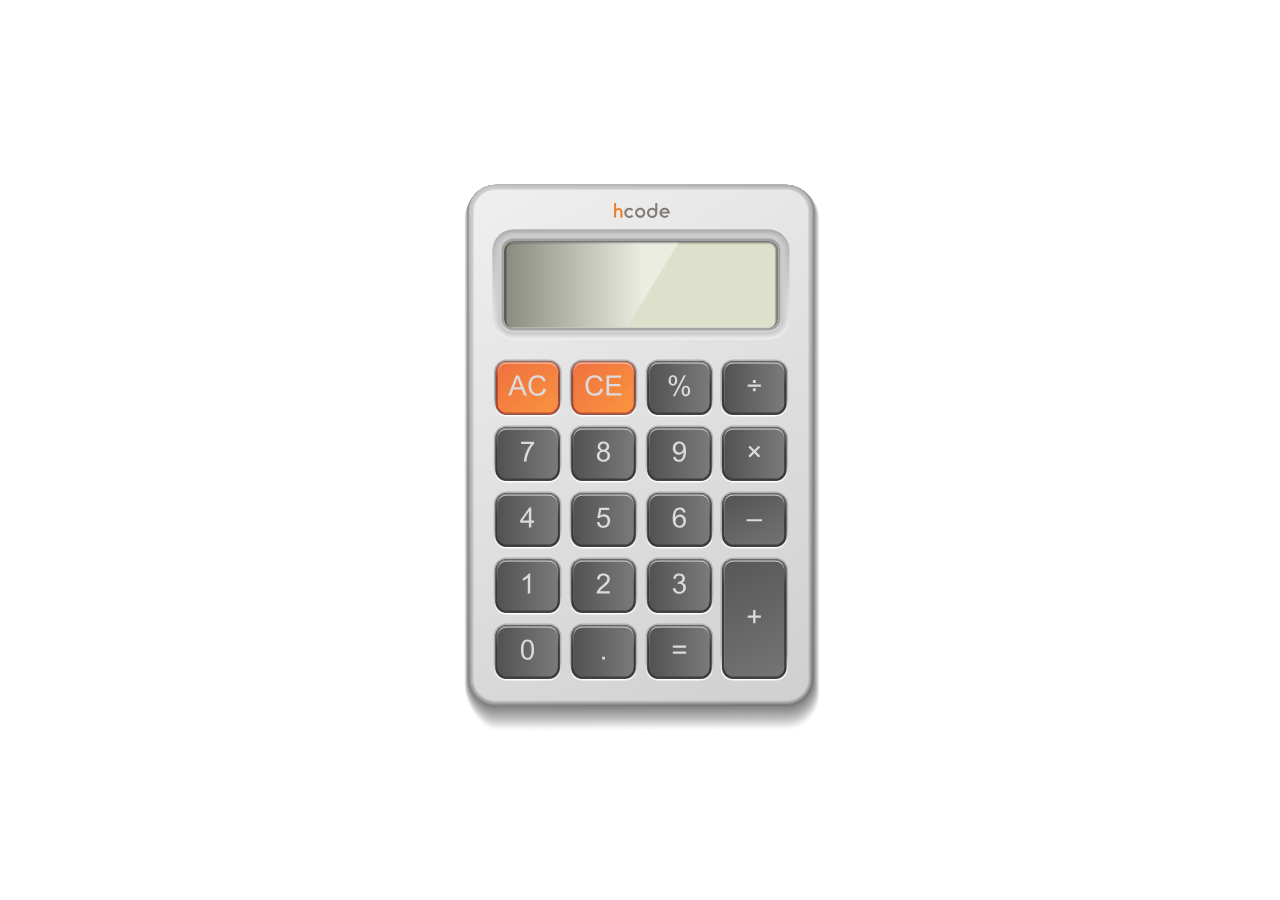
==== commit fd6f0577: "update" ====
--- a/Calculadora/index.html
+++ b/Calculadora/index.html
@@ -817,7 +817,7 @@
                                 </g>
                                 <path fill="#BCC49A" d="M173.458,179.502c-4.962,0-9-4.039-9-9v-68.125c0-4.961,4.038-9,9-9h254.966c4.963,0,9,4.039,9,9v68.125
                     					c0,4.961-4.037,9-9,9H173.458z" />
-                                <text id="display" text-anchor="end" transform="matrix(1 0 0 1 420 164)" font-family="'Digital-7'" font-size="50">0</text>
+                                <text id="display" text-anchor="end" transform="matrix(1 0 0 1 420 164)" font-family="'Digital-7'" font-size="50"></text>
                                 <text id="hora" text-anchor="start" transform="matrix(1 0 0 1 175 113)" font-family="'Digital-7'" font-size="17.0079"></text>
                                 <text id="data" text-anchor="end" transform="matrix(1 0 0 1 420 113)" font-family="'Digital-7'" font-size="17.0079"></text>
                                 <path fill="#E0E0E0" d="M428.424,91.385H173.458c-6.616,0-12,5.385-12,12v68.125c0,6.615,5.384,12,12,12h254.966
@@ -1809,7 +1809,8 @@
 
         </div>
     </div>
-    <script> src="scripts/calculadora.js" </script>
+    <script> src="scripts/controller/CalcController.js" </script>
+    <script> src="scripts/Calculator.js" </script>
 </body>
 
 </html>
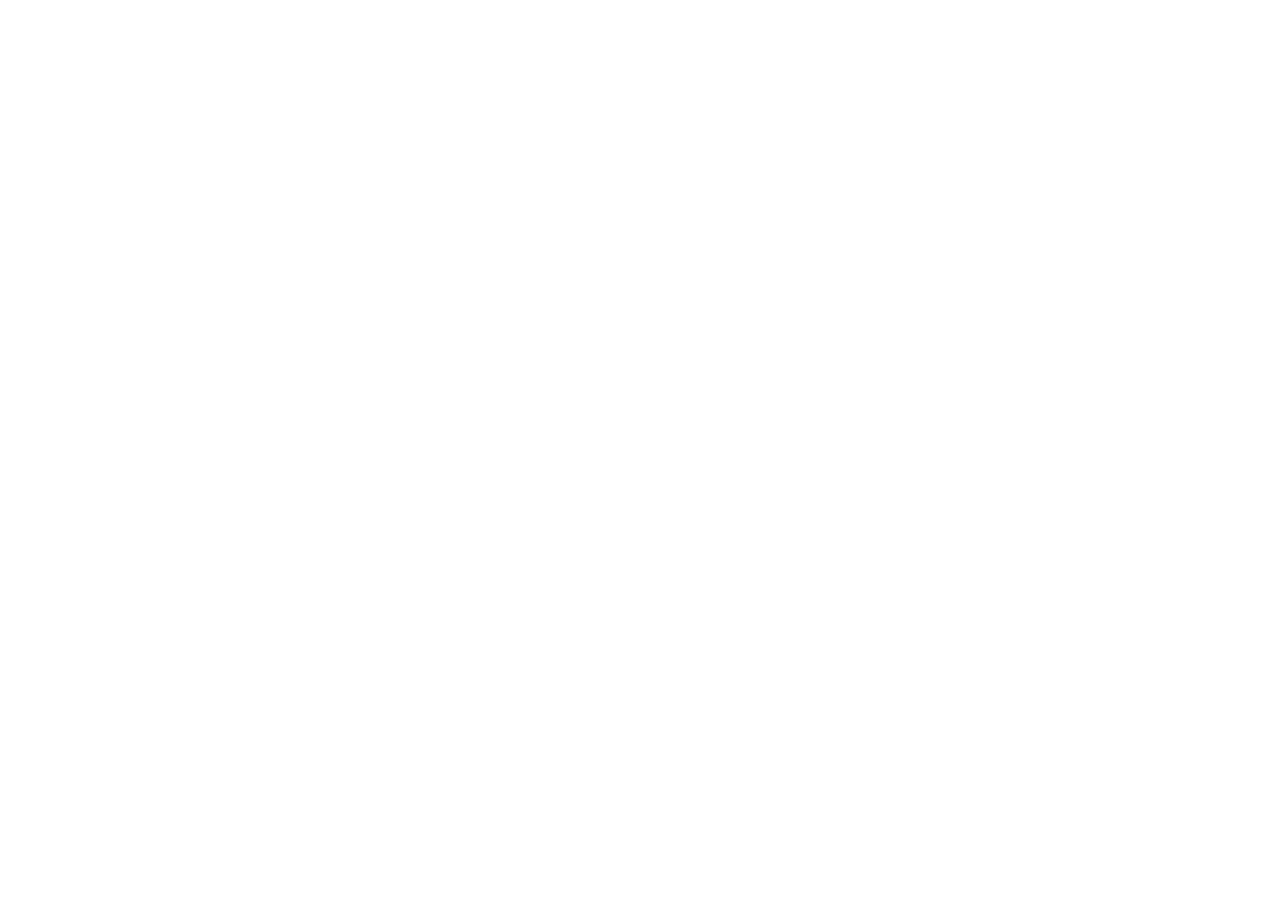
==== commit 04564390: "update" ====
--- a/Calculadora/index.html
+++ b/Calculadora/index.html
@@ -213,1594 +213,7 @@
                 <switch>
                     <g i:extraneous="self">
                         <g id="base">
-                            <g opacity="0.5">
-                                <path opacity="0" fill="#FFFFFF" d="M158.528,585.563c-18.196,0-34.621-28.526-34.621-46.722V72.043c0-18.195,14.804-33,33-33
-                    					h290.484c18.196,0,33,14.805,33,33v477.03c0,18.195-14.804,35.887-33,35.887L158.528,585.563z" />
-                                <path opacity="0.0222" fill="#F9F9F9" d="M158.465,584.941c-18.123,0-34.451-28.162-34.451-46.284V71.858
-                    					c0-18.122,14.744-32.867,32.867-32.867h290.484c18.122,0,32.866,14.745,32.866,32.867v476.803
-                    					c0,18.122-14.744,35.689-32.866,35.689L158.465,584.941z" />
-                                <path opacity="0.0444" fill="#F4F4F4" d="M158.402,584.317c-18.049,0-34.282-27.796-34.282-45.845V71.674
-                    					c0-18.048,14.684-32.733,32.733-32.733h290.484c18.05,0,32.733,14.685,32.733,32.733V548.25
-                    					c0,18.048-14.684,35.491-32.733,35.491L158.402,584.317z" />
-                                <path opacity="0.0667" fill="#EEEEEE" d="M158.339,583.695c-17.975,0-34.112-27.433-34.112-45.406V71.49
-                    					c0-17.975,14.625-32.6,32.6-32.6h290.485c17.976,0,32.6,14.625,32.6,32.6v476.348c0,17.975-14.624,35.294-32.6,35.294
-                    					L158.339,583.695z" />
-                                <path opacity="0.0889" fill="#E8E8E8" d="M158.276,583.072c-17.902,0-33.943-27.066-33.943-44.969V71.305
-                    					c0-17.901,14.564-32.466,32.466-32.466h290.484c17.902,0,32.467,14.565,32.467,32.466v476.121
-                    					c0,17.901-14.564,35.097-32.467,35.097L158.276,583.072z" />
-                                <path opacity="0.1111" fill="#E3E3E3" d="M158.214,582.45c-17.829,0-33.774-26.703-33.774-44.53V71.121
-                    					c0-17.828,14.505-32.333,32.333-32.333h290.484c17.828,0,32.333,14.505,32.333,32.333v475.894
-                    					c0,17.827-14.505,34.898-32.333,34.898L158.214,582.45z" />
-                                <path opacity="0.1333" fill="#DDDDDD" d="M158.151,581.827c-17.755,0-33.604-26.338-33.604-44.093V70.937
-                    					c0-17.754,14.445-32.2,32.2-32.2H447.23c17.756,0,32.2,14.446,32.2,32.2v475.665c0,17.755-14.444,34.702-32.2,34.702
-                    					L158.151,581.827z" />
-                                <path opacity="0.1556" fill="#D7D7D7" d="M158.088,581.204c-17.682,0-33.435-25.973-33.435-43.653V70.752
-                    					c0-17.681,14.385-32.066,32.067-32.066h290.484c17.682,0,32.066,14.386,32.066,32.066V546.19
-                    					c0,17.681-14.385,34.505-32.066,34.505L158.088,581.204z" />
-                                <path opacity="0.1778" fill="#D2D2D2" d="M158.025,580.582c-17.608,0-33.266-25.608-33.266-43.216V70.568
-                    					c0-17.607,14.325-31.934,31.933-31.934h290.484c17.608,0,31.934,14.326,31.934,31.934v475.21
-                    					c0,17.608-14.325,34.307-31.934,34.307L158.025,580.582z" />
-                                <path opacity="0.2" fill="#CCCCCC" d="M157.962,579.959c-17.534,0-33.096-25.243-33.096-42.777V70.383
-                    					c0-17.534,14.265-31.8,31.8-31.8H447.15c17.534,0,31.8,14.266,31.8,31.8v474.984c0,17.533-14.266,34.109-31.8,34.109
-                    					L157.962,579.959z" />
-                                <path opacity="0.2222" fill="#C6C6C6" d="M157.899,579.336c-17.46,0-32.927-24.878-32.927-42.339V70.199
-                    					c0-17.46,14.206-31.667,31.667-31.667h290.484c17.461,0,31.667,14.207,31.667,31.667v474.756
-                    					c0,17.46-14.206,33.912-31.667,33.912L157.899,579.336z" />
-                                <path opacity="0.2444" fill="#C1C1C1" d="M157.837,578.713c-17.388,0-32.758-24.514-32.758-41.9V70.015
-                    					c0-17.387,14.146-31.533,31.534-31.533h290.484c17.388,0,31.533,14.146,31.533,31.533v474.528
-                    					c0,17.387-14.146,33.715-31.533,33.715L157.837,578.713z" />
-                                <path opacity="0.2667" fill="#BBBBBB" d="M157.773,578.091c-17.314,0-32.588-24.149-32.588-41.462V69.83
-                    					c0-17.313,14.086-31.4,31.4-31.4H447.07c17.313,0,31.399,14.087,31.399,31.4v474.301c0,17.314-14.086,33.518-31.399,33.518
-                    					L157.773,578.091z" />
-                                <path opacity="0.2889" fill="#B5B5B5" d="M157.711,577.469c-17.241,0-32.419-23.785-32.419-41.025V69.646
-                    					c0-17.24,14.025-31.267,31.266-31.267h290.485c17.24,0,31.267,14.027,31.267,31.267V543.72c0,17.24-14.026,33.319-31.267,33.319
-                    					L157.711,577.469z" />
-                                <path opacity="0.3111" fill="#B0B0B0" d="M157.648,576.846c-17.167,0-32.25-23.42-32.25-40.586V69.461
-                    					c0-17.166,13.967-31.133,31.134-31.133h290.484c17.168,0,31.134,13.968,31.134,31.133v473.847
-                    					c0,17.167-13.966,33.122-31.134,33.122L157.648,576.846z" />
-                                <path opacity="0.3333" fill="#AAAAAA" d="M157.585,576.223c-17.094,0-32.081-23.055-32.081-40.148V69.276
-                    					c0-17.092,13.907-31,31-31h290.485c17.093,0,31,13.908,31,31v473.62c0,17.092-13.907,32.924-31,32.924L157.585,576.223z"
-                                />
-                                <path opacity="0.3556" fill="#A4A4A4" d="M157.522,575.6c-17.02,0-31.911-22.689-31.911-39.709V69.092
-                    					c0-17.019,13.846-30.866,30.866-30.866h290.485c17.02,0,30.866,13.848,30.866,30.866v473.393
-                    					c0,17.02-13.847,32.727-30.866,32.727L157.522,575.6z" />
-                                <path opacity="0.3778" fill="#9F9F9F" d="M157.459,574.977c-16.946,0-31.742-22.324-31.742-39.271V68.908
-                    					c0-16.946,13.788-30.734,30.734-30.734h290.484c16.946,0,30.733,13.788,30.733,30.734v473.164
-                    					c0,16.946-13.787,32.529-30.733,32.529L157.459,574.977z" />
-                                <path opacity="0.4" fill="#999999" d="M157.396,574.354c-16.873,0-31.573-21.96-31.573-38.833V68.724
-                    					c0-16.872,13.727-30.601,30.6-30.601h290.484c16.873,0,30.601,13.729,30.601,30.601V541.66
-                    					c0,16.873-13.728,32.332-30.601,32.332L157.396,574.354z" />
-                                <path opacity="0.4222" fill="#939393" d="M157.333,573.732c-16.799,0-31.402-21.596-31.402-38.396V68.539
-                    					c0-16.799,13.667-30.467,30.466-30.467h290.485c16.8,0,30.467,13.668,30.467,30.467v472.709c0,16.8-13.667,32.135-30.467,32.135
-                    					L157.333,573.732z" />
-                                <path opacity="0.4444" fill="#8E8E8E" d="M157.271,573.109c-16.726,0-31.234-21.231-31.234-37.957V68.354
-                    					c0-16.725,13.608-30.333,30.334-30.333h290.485c16.726,0,30.333,13.608,30.333,30.333v472.482
-                    					c0,16.726-13.607,31.937-30.333,31.937L157.271,573.109z" />
-                                <path opacity="0.4667" fill="#888888" d="M157.208,572.486c-16.652,0-31.064-20.866-31.064-37.518V68.17
-                    					c0-16.651,13.548-30.2,30.2-30.2h290.485c16.652,0,30.2,13.549,30.2,30.2v472.255c0,16.652-13.548,31.739-30.2,31.739
-                    					L157.208,572.486z" />
-                                <path opacity="0.4889" fill="#828282" d="M157.145,571.863c-16.579,0-30.895-20.501-30.895-37.08V67.986
-                    					c0-16.578,13.487-30.067,30.066-30.067h290.485c16.578,0,30.066,13.489,30.066,30.067v472.028
-                    					c0,16.578-13.488,31.541-30.066,31.541L157.145,571.863z" />
-                                <path opacity="0.5111" fill="#7D7D7D" d="M157.082,571.241c-16.505,0-30.725-20.137-30.725-36.642V67.801
-                    					c0-16.504,13.428-29.933,29.933-29.933h290.486c16.505,0,29.933,13.429,29.933,29.933v471.8
-                    					c0,16.505-13.428,31.344-29.933,31.344L157.082,571.241z" />
-                                <path opacity="0.5333" fill="#777777" d="M157.019,570.618c-16.432,0-30.556-19.772-30.556-36.203V67.617
-                    					c0-16.43,13.369-29.8,29.8-29.8h290.486c16.432,0,29.8,13.37,29.8,29.8v471.573c0,16.432-13.368,31.146-29.8,31.146
-                    					L157.019,570.618z" />
-                                <path opacity="0.5556" fill="#717171" d="M156.956,569.996c-16.358,0-30.387-19.407-30.387-35.766V67.433
-                    					c0-16.357,13.309-29.667,29.667-29.667h290.485c16.358,0,29.667,13.309,29.667,29.667v471.345
-                    					c0,16.358-13.309,30.95-29.667,30.95L156.956,569.996z" />
-                                <path opacity="0.5778" fill="#6C6C6C" d="M156.893,569.373c-16.284,0-30.217-19.043-30.217-35.327V67.248
-                    					c0-16.284,13.248-29.533,29.533-29.533h290.486c16.284,0,29.533,13.249,29.533,29.533v471.117
-                    					c0,16.285-13.249,30.753-29.533,30.753L156.893,569.373z" />
-                                <path opacity="0.6" fill="#666666" d="M156.83,568.75c-16.211,0-30.048-18.678-30.048-34.889V67.063
-                    					c0-16.21,13.189-29.4,29.4-29.4h290.486c16.211,0,29.399,13.19,29.399,29.4v470.891c0,16.211-13.188,30.555-29.399,30.555
-                    					L156.83,568.75z" />
-                                <path opacity="0.6222" fill="#606060" d="M156.768,568.127c-16.138,0-29.88-18.313-29.88-34.45V66.879
-                    					c0-16.136,13.129-29.266,29.268-29.266h290.485c16.138,0,29.267,13.13,29.267,29.266v470.663
-                    					c0,16.138-13.129,30.357-29.267,30.357L156.768,568.127z" />
-                                <path opacity="0.6444" fill="#5B5B5B" d="M156.704,567.505c-16.064,0-29.709-17.948-29.709-34.013V66.694
-                    					c0-16.063,13.069-29.133,29.133-29.133h290.485c16.064,0,29.134,13.07,29.134,29.133V537.13c0,16.065-13.069,30.16-29.134,30.16
-                    					L156.704,567.505z" />
-                                <path opacity="0.6667" fill="#555555" d="M156.642,566.882c-15.991,0-29.541-17.583-29.541-33.574V66.511
-                    					c0-15.99,13.009-29,29-29h290.486c15.99,0,29,13.01,29,29v470.208c0,15.99-13.01,29.962-29,29.962L156.642,566.882z" />
-                                <path opacity="0.6889" fill="#4F4F4F" d="M156.578,566.259c-15.917,0-29.371-17.218-29.371-33.136V66.326
-                    					c0-15.916,12.95-28.867,28.867-28.867h290.486c15.916,0,28.866,12.951,28.866,28.867v469.98
-                    					c0,15.917-12.95,29.765-28.866,29.765L156.578,566.259z" />
-                                <path opacity="0.7111" fill="#4A4A4A" d="M156.516,565.637c-15.844,0-29.201-16.854-29.201-32.697V66.142
-                    					c0-15.843,12.889-28.733,28.732-28.733h290.486c15.844,0,28.733,12.891,28.733,28.733v469.753
-                    					c0,15.845-12.89,29.567-28.733,29.567L156.516,565.637z" />
-                                <path opacity="0.7333" fill="#444444" d="M156.452,565.014c-15.77,0-29.032-16.488-29.032-32.259V65.957
-                    					c0-15.769,12.83-28.6,28.6-28.6h290.486c15.77,0,28.6,12.831,28.6,28.6v469.525c0,15.771-12.83,29.37-28.6,29.37
-                    					L156.452,565.014z" />
-                                <path opacity="0.7556" fill="#3E3E3E" d="M156.39,564.391c-15.696,0-28.863-16.123-28.863-31.82V65.773
-                    					c0-15.696,12.771-28.467,28.467-28.467h290.486c15.696,0,28.467,12.771,28.467,28.467v469.298
-                    					c0,15.696-12.771,29.172-28.467,29.172L156.39,564.391z" />
-                                <path opacity="0.7778" fill="#393939" d="M156.327,563.768c-15.624,0-28.694-15.759-28.694-31.382V65.588
-                    					c0-15.622,12.71-28.333,28.333-28.333h290.486c15.622,0,28.333,12.711,28.333,28.333v469.071
-                    					c0,15.623-12.711,28.975-28.333,28.975L156.327,563.768z" />
-                                <path opacity="0.8" fill="#333333" d="M156.264,563.146c-15.549,0-28.524-15.395-28.524-30.944V65.404
-                    					c0-15.548,12.651-28.2,28.2-28.2h290.486c15.55,0,28.2,12.651,28.2,28.2v468.843c0,15.551-12.65,28.778-28.2,28.778
-                    					L156.264,563.146z" />
-                                <path opacity="0.8222" fill="#2D2D2D" d="M156.201,562.522c-15.477,0-28.355-15.029-28.355-30.506V65.219
-                    					c0-15.475,12.59-28.066,28.067-28.066h290.486c15.476,0,28.066,12.591,28.066,28.066v468.617
-                    					c0,15.477-12.591,28.579-28.066,28.579L156.201,562.522z" />
-                                <path opacity="0.8444" fill="#282828" d="M156.138,561.9c-15.402,0-28.186-14.665-28.186-30.068V65.035
-                    					c0-15.401,12.531-27.934,27.933-27.934h290.486c15.403,0,27.934,12.532,27.934,27.934v468.389
-                    					c0,15.403-12.53,28.383-27.934,28.383L156.138,561.9z" />
-                                <path opacity="0.8667" fill="#222222" d="M156.075,561.277c-15.329,0-28.016-14.3-28.016-29.63V64.851
-                    					c0-15.328,12.471-27.8,27.8-27.8h290.487c15.329,0,27.8,12.473,27.8,27.8v468.161c0,15.33-12.471,28.186-27.8,28.186
-                    					L156.075,561.277z" />
-                                <path opacity="0.8889" fill="#1C1C1C" d="M156.012,560.654c-15.255,0-27.847-13.935-27.847-29.19V64.666
-                    					c0-15.254,12.411-27.667,27.667-27.667h290.486c15.256,0,27.667,12.412,27.667,27.667v467.935
-                    					c0,15.256-12.411,27.987-27.667,27.987L156.012,560.654z" />
-                                <path opacity="0.9111" fill="#171717" d="M155.949,560.032c-15.182,0-27.677-13.57-27.677-28.754V64.482
-                    					c0-15.181,12.352-27.534,27.533-27.534h290.487c15.182,0,27.533,12.353,27.533,27.534v467.707
-                    					c0,15.183-12.352,27.79-27.533,27.79L155.949,560.032z" />
-                                <path opacity="0.9333" fill="#111111" d="M155.887,559.409c-15.108,0-27.508-13.206-27.508-28.314V64.297
-                    					c0-15.107,12.292-27.4,27.4-27.4h290.486c15.108,0,27.4,12.293,27.4,27.4v467.479c0,15.109-12.292,27.593-27.4,27.593
-                    					L155.887,559.409z" />
-                                <path opacity="0.9556" fill="#0B0B0B" d="M155.824,558.786c-15.035,0-27.339-12.841-27.339-27.876V64.113
-                    					c0-15.034,12.232-27.267,27.267-27.267h290.487c15.035,0,27.267,12.233,27.267,27.267v467.252
-                    					c0,15.035-12.231,27.395-27.267,27.395L155.824,558.786z" />
-                                <path opacity="0.9778" fill="#060606" d="M155.761,558.164c-14.961,0-27.169-12.477-27.169-27.438V63.929
-                    					c0-14.96,12.172-27.133,27.133-27.133h290.486c14.962,0,27.134,12.173,27.134,27.133v467.024
-                    					c0,14.962-12.172,27.197-27.134,27.197L155.761,558.164z" />
-                                <path d="M155.698,557.541c-14.888,0-27-12.111-27-27V63.744c0-14.887,12.112-27,27-27h290.487c14.888,0,27,12.113,27,27v466.797
-                    					c0,14.889-12.112,27-27,27H155.698z" />
-                            </g>
-                            <g>
-                                <linearGradient id="SVGID_1_" gradientUnits="userSpaceOnUse" x1="82.7842" y1="-66.4512" x2="597.344" y2="791.1471">
-                                    <stop offset="0" style="stop-color:#CCCCCC" />
-                                    <stop offset="0.4543" style="stop-color:#929292" />
-                                    <stop offset="1" style="stop-color:#474747" />
-                                </linearGradient>
-                                <path fill="url(#SVGID_1_)" d="M155.698,557.541c-14.888,0-27-12.111-27-27V63.744c0-14.887,12.112-27,27-27h290.487
-                    					c14.888,0,27,12.113,27,27v466.797c0,14.889-12.112,27-27,27H155.698z" />
-                                <linearGradient id="SVGID_2_" gradientUnits="userSpaceOnUse" x1="82.8921" y1="-66.2725" x2="597.2014" y2="790.9083">
-                                    <stop offset="0" style="stop-color:#CCCCCC" />
-                                    <stop offset="0.4677" style="stop-color:#929292" />
-                                    <stop offset="1" style="stop-color:#4B4B4B" />
-                                </linearGradient>
-                                <path fill="url(#SVGID_2_)" d="M155.698,557.395c-14.807,0-26.853-12.045-26.853-26.854V63.744
-                    					c0-14.807,12.045-26.852,26.853-26.852h290.487c14.808,0,26.854,12.045,26.854,26.852v466.797
-                    					c0,14.809-12.046,26.854-26.854,26.854H155.698z" />
-                                <linearGradient id="SVGID_3_" gradientUnits="userSpaceOnUse" x1="82.9971" y1="-66.0977" x2="597.0575" y2="790.6683">
-                                    <stop offset="0" style="stop-color:#CDCDCD" />
-                                    <stop offset="0.4747" style="stop-color:#939393" />
-                                    <stop offset="1" style="stop-color:#4E4E4E" />
-                                </linearGradient>
-                                <path fill="url(#SVGID_3_)" d="M155.698,557.248c-14.727,0-26.706-11.98-26.706-26.707V63.744
-                    					c0-14.727,11.979-26.705,26.706-26.705h290.487c14.727,0,26.706,11.979,26.706,26.705v466.797
-                    					c0,14.727-11.979,26.707-26.706,26.707H155.698z" />
-                                <linearGradient id="SVGID_4_" gradientUnits="userSpaceOnUse" x1="83.1035" y1="-65.9199" x2="596.9117" y2="790.4257">
-                                    <stop offset="0" style="stop-color:#CDCDCD" />
-                                    <stop offset="0.4893" style="stop-color:#939393" />
-                                    <stop offset="1" style="stop-color:#525252" />
-                                </linearGradient>
-                                <path fill="url(#SVGID_4_)" d="M155.697,557.1c-14.646,0-26.558-11.912-26.558-26.559V63.744
-                    					c0-14.646,11.912-26.559,26.558-26.559h290.486c14.646,0,26.56,11.912,26.56,26.559v466.797
-                    					c0,14.646-11.913,26.559-26.56,26.559H155.697z" />
-                                <linearGradient id="SVGID_5_" gradientUnits="userSpaceOnUse" x1="83.208" y1="-65.7441" x2="596.7682" y2="790.1881">
-                                    <stop offset="0" style="stop-color:#CECECE" />
-                                    <stop offset="0.497" style="stop-color:#949494" />
-                                    <stop offset="1" style="stop-color:#555555" />
-                                </linearGradient>
-                                <path fill="url(#SVGID_5_)" d="M155.698,556.953c-14.565,0-26.412-11.846-26.412-26.412V63.744
-                    					c0-14.564,11.847-26.412,26.412-26.412h290.487c14.565,0,26.411,11.848,26.411,26.412v466.797
-                    					c0,14.566-11.846,26.412-26.411,26.412H155.698z" />
-                                <linearGradient id="SVGID_6_" gradientUnits="userSpaceOnUse" x1="83.3154" y1="-65.5654" x2="596.6234" y2="789.9464">
-                                    <stop offset="0" style="stop-color:#CECECE" />
-                                    <stop offset="0.5091" style="stop-color:#949494" />
-                                    <stop offset="1" style="stop-color:#595959" />
-                                </linearGradient>
-                                <path fill="url(#SVGID_6_)" d="M155.698,556.807c-14.486,0-26.265-11.779-26.265-26.266V63.744
-                    					c0-14.484,11.779-26.264,26.265-26.264h290.486c14.485,0,26.265,11.779,26.265,26.264v466.797
-                    					c0,14.486-11.779,26.266-26.265,26.266H155.698z" />
-                                <linearGradient id="SVGID_7_" gradientUnits="userSpaceOnUse" x1="83.4209" y1="-65.3906" x2="596.4808" y2="789.7079">
-                                    <stop offset="0" style="stop-color:#CECECE" />
-                                    <stop offset="0.5263" style="stop-color:#949494" />
-                                    <stop offset="1" style="stop-color:#5D5D5D" />
-                                </linearGradient>
-                                <path fill="url(#SVGID_7_)" d="M155.698,556.66c-14.404,0-26.118-11.715-26.118-26.119V63.744
-                    					c0-14.404,11.713-26.117,26.118-26.117h290.487c14.404,0,26.118,11.713,26.118,26.117v466.797
-                    					c0,14.404-11.714,26.119-26.118,26.119H155.698z" />
-                                <linearGradient id="SVGID_8_" gradientUnits="userSpaceOnUse" x1="83.5264" y1="-65.2139" x2="596.3358" y2="789.467">
-                                    <stop offset="0" style="stop-color:#CFCFCF" />
-                                    <stop offset="0.5354" style="stop-color:#959595" />
-                                    <stop offset="1" style="stop-color:#606060" />
-                                </linearGradient>
-                                <path fill="url(#SVGID_8_)" d="M155.698,556.512c-14.324,0-25.971-11.646-25.971-25.971V63.744
-                    					c0-14.324,11.646-25.971,25.971-25.971h290.487c14.324,0,25.971,11.646,25.971,25.971v466.797
-                    					c0,14.324-11.646,25.971-25.971,25.971H155.698z" />
-                                <linearGradient id="SVGID_9_" gradientUnits="userSpaceOnUse" x1="83.6328" y1="-65.0361" x2="596.19" y2="789.2244">
-                                    <stop offset="0" style="stop-color:#CFCFCF" />
-                                    <stop offset="0.5546" style="stop-color:#959595" />
-                                    <stop offset="1" style="stop-color:#646464" />
-                                </linearGradient>
-                                <path fill="url(#SVGID_9_)" d="M155.698,556.365c-14.244,0-25.823-11.58-25.823-25.824V63.744
-                    					c0-14.242,11.58-25.822,25.823-25.822h290.487c14.243,0,25.823,11.58,25.823,25.822v466.797
-                    					c0,14.244-11.58,25.824-25.823,25.824H155.698z" />
-                                <linearGradient id="SVGID_10_" gradientUnits="userSpaceOnUse" x1="83.7402" y1="-64.8594" x2="596.0486" y2="788.9865">
-                                    <stop offset="0" style="stop-color:#CFCFCF" />
-                                    <stop offset="0.5751" style="stop-color:#959595" />
-                                    <stop offset="1" style="stop-color:#686868" />
-                                </linearGradient>
-                                <path fill="url(#SVGID_10_)" d="M155.698,556.219c-14.163,0-25.676-11.514-25.676-25.676V63.744
-                    					c0-14.162,11.513-25.676,25.676-25.676h290.486c14.163,0,25.677,11.514,25.677,25.676v466.799
-                    					c0,14.162-11.514,25.676-25.677,25.676H155.698z" />
-                                <linearGradient id="SVGID_11_" gradientUnits="userSpaceOnUse" x1="83.8457" y1="-64.6826" x2="595.9026" y2="788.7443">
-                                    <stop offset="0" style="stop-color:#D0D0D0" />
-                                    <stop offset="0.5861" style="stop-color:#969696" />
-                                    <stop offset="1" style="stop-color:#6B6B6B" />
-                                </linearGradient>
-                                <path fill="url(#SVGID_11_)" d="M155.698,556.07c-14.083,0-25.529-11.447-25.529-25.529V63.744
-                    					c0-14.082,11.447-25.529,25.529-25.529h290.487c14.083,0,25.529,11.447,25.529,25.529v466.797
-                    					c0,14.082-11.446,25.529-25.529,25.529H155.698z" />
-                                <linearGradient id="SVGID_12_" gradientUnits="userSpaceOnUse" x1="83.9512" y1="-64.5078" x2="595.7601" y2="788.5056">
-                                    <stop offset="0" style="stop-color:#D0D0D0" />
-                                    <stop offset="0.6092" style="stop-color:#969696" />
-                                    <stop offset="1" style="stop-color:#6F6F6F" />
-                                </linearGradient>
-                                <path fill="url(#SVGID_12_)" d="M155.698,555.924c-14.002,0-25.382-11.381-25.382-25.383V63.744
-                    					c0-14.002,11.38-25.383,25.382-25.383h290.486c14.003,0,25.383,11.381,25.383,25.383v466.797
-                    					c0,14.002-11.38,25.383-25.383,25.383H155.698z" />
-                                <linearGradient id="SVGID_13_" gradientUnits="userSpaceOnUse" x1="84.0576" y1="-64.3281" x2="595.6143" y2="788.265">
-                                    <stop offset="0" style="stop-color:#D1D1D1" />
-                                    <stop offset="0.6214" style="stop-color:#979797" />
-                                    <stop offset="1" style="stop-color:#727272" />
-                                </linearGradient>
-                                <path fill="url(#SVGID_13_)" d="M155.698,555.777c-13.922,0-25.235-11.314-25.235-25.236V63.744
-                    					c0-13.92,11.313-25.234,25.235-25.234h290.487c13.921,0,25.235,11.314,25.235,25.234v466.797
-                    					c0,13.922-11.314,25.236-25.235,25.236H155.698z" />
-                                <linearGradient id="SVGID_14_" gradientUnits="userSpaceOnUse" x1="84.1641" y1="-64.1523" x2="595.4719" y2="788.026">
-                                    <stop offset="0" style="stop-color:#D1D1D1" />
-                                    <stop offset="0.6476" style="stop-color:#979797" />
-                                    <stop offset="1" style="stop-color:#767676" />
-                                </linearGradient>
-                                <path fill="url(#SVGID_14_)" d="M155.698,555.631c-13.841,0-25.088-11.248-25.088-25.09V63.744
-                    					c0-13.84,11.247-25.088,25.088-25.088h290.488c13.841,0,25.088,11.248,25.088,25.088v466.797
-                    					c0,13.842-11.247,25.09-25.088,25.09H155.698z" />
-                                <linearGradient id="SVGID_15_" gradientUnits="userSpaceOnUse" x1="84.2695" y1="-63.9756" x2="595.3268" y2="787.7852">
-                                    <stop offset="0" style="stop-color:#D1D1D1" />
-                                    <stop offset="0.676" style="stop-color:#979797" />
-                                    <stop offset="1" style="stop-color:#7A7A7A" />
-                                </linearGradient>
-                                <path fill="url(#SVGID_15_)" d="M155.698,555.482c-13.761,0-24.941-11.18-24.941-24.941V63.744
-                    					c0-13.76,11.181-24.941,24.941-24.941h290.487c13.761,0,24.941,11.182,24.941,24.941v466.797
-                    					c0,13.762-11.181,24.941-24.941,24.941H155.698z" />
-                                <linearGradient id="SVGID_16_" gradientUnits="userSpaceOnUse" x1="84.376" y1="-63.7988" x2="595.1827" y2="787.5444">
-                                    <stop offset="0" style="stop-color:#D2D2D2" />
-                                    <stop offset="0.6913" style="stop-color:#989898" />
-                                    <stop offset="1" style="stop-color:#7D7D7D" />
-                                </linearGradient>
-                                <path fill="url(#SVGID_16_)" d="M155.698,555.336c-13.681,0-24.794-11.115-24.794-24.795V63.744
-                    					c0-13.68,11.114-24.793,24.794-24.793h290.487c13.68,0,24.794,11.113,24.794,24.793v466.797
-                    					c0,13.68-11.114,24.795-24.794,24.795H155.698z" />
-                                <linearGradient id="SVGID_17_" gradientUnits="userSpaceOnUse" x1="84.4814" y1="-63.6221" x2="595.0386" y2="787.305">
-                                    <stop offset="0" style="stop-color:#D2D2D2" />
-                                    <stop offset="0.7239" style="stop-color:#989898" />
-                                    <stop offset="1" style="stop-color:#818181" />
-                                </linearGradient>
-                                <path fill="url(#SVGID_17_)" d="M155.698,555.189c-13.6,0-24.647-11.049-24.647-24.648V63.744
-                    					c0-13.6,11.047-24.646,24.647-24.646h290.487c13.6,0,24.647,11.047,24.647,24.646v466.797c0,13.6-11.048,24.648-24.647,24.648
-                    					H155.698z" />
-                                <linearGradient id="SVGID_18_" gradientUnits="userSpaceOnUse" x1="84.5879" y1="-63.4443" x2="594.8944" y2="787.0652">
-                                    <stop offset="0" style="stop-color:#D3D3D3" />
-                                    <stop offset="0.7415" style="stop-color:#999999" />
-                                    <stop offset="1" style="stop-color:#848484" />
-                                </linearGradient>
-                                <path fill="url(#SVGID_18_)" d="M155.698,555.041c-13.519,0-24.5-10.98-24.5-24.5V63.744c0-13.518,10.981-24.5,24.5-24.5
-                    					h290.487c13.519,0,24.5,10.982,24.5,24.5v466.797c0,13.52-10.981,24.5-24.5,24.5H155.698z" />
-                                <linearGradient id="SVGID_19_" gradientUnits="userSpaceOnUse" x1="84.6943" y1="-63.2676" x2="594.7504" y2="786.8243">
-                                    <stop offset="0" style="stop-color:#D3D3D3" />
-                                    <stop offset="0.7792" style="stop-color:#999999" />
-                                    <stop offset="1" style="stop-color:#888888" />
-                                </linearGradient>
-                                <path fill="url(#SVGID_19_)" d="M155.698,554.895c-13.438,0-24.353-10.914-24.353-24.354V63.744
-                    					c0-13.438,10.915-24.352,24.353-24.352h290.487c13.438,0,24.353,10.914,24.353,24.352v466.797
-                    					c0,13.439-10.914,24.354-24.353,24.354H155.698z" />
-                                <linearGradient id="SVGID_20_" gradientUnits="userSpaceOnUse" x1="84.8003" y1="-63.0918" x2="594.6058" y2="786.5826">
-                                    <stop offset="0" style="stop-color:#D3D3D3" />
-                                    <stop offset="0.8212" style="stop-color:#999999" />
-                                    <stop offset="1" style="stop-color:#8C8C8C" />
-                                </linearGradient>
-                                <path fill="url(#SVGID_20_)" d="M155.698,554.748c-13.358,0-24.206-10.848-24.206-24.207V63.744
-                    					c0-13.357,10.848-24.205,24.206-24.205h290.487c13.358,0,24.206,10.848,24.206,24.205v466.797
-                    					c0,13.359-10.848,24.207-24.206,24.207H155.698z" />
-                                <linearGradient id="SVGID_21_" gradientUnits="userSpaceOnUse" x1="84.9063" y1="-62.915" x2="594.4629" y2="786.3445">
-                                    <stop offset="0" style="stop-color:#D4D4D4" />
-                                    <stop offset="0.8439" style="stop-color:#9A9A9A" />
-                                    <stop offset="1" style="stop-color:#8F8F8F" />
-                                </linearGradient>
-                                <path fill="url(#SVGID_21_)" d="M155.698,554.602c-13.277,0-24.059-10.783-24.059-24.061V63.744
-                    					c0-13.277,10.781-24.059,24.059-24.059h290.487c13.277,0,24.059,10.781,24.059,24.059v466.797
-                    					c0,13.277-10.781,24.061-24.059,24.061H155.698z" />
-                                <linearGradient id="SVGID_22_" gradientUnits="userSpaceOnUse" x1="85.0127" y1="-62.7373" x2="594.3171" y2="786.102">
-                                    <stop offset="0" style="stop-color:#D4D4D4" />
-                                    <stop offset="0.8935" style="stop-color:#9A9A9A" />
-                                    <stop offset="1" style="stop-color:#939393" />
-                                </linearGradient>
-                                <path fill="url(#SVGID_22_)" d="M155.698,554.453c-13.197,0-23.912-10.715-23.912-23.912V63.744
-                    					c0-13.195,10.715-23.91,23.912-23.91h290.487c13.197,0,23.911,10.715,23.911,23.91v466.797
-                    					c0,13.197-10.714,23.912-23.911,23.912H155.698z" />
-                                <linearGradient id="SVGID_23_" gradientUnits="userSpaceOnUse" x1="85.1187" y1="-62.5605" x2="594.1733" y2="785.8625">
-                                    <stop offset="0" style="stop-color:#D4D4D4" />
-                                    <stop offset="0.9495" style="stop-color:#9A9A9A" />
-                                    <stop offset="1" style="stop-color:#979797" />
-                                </linearGradient>
-                                <path fill="url(#SVGID_23_)" d="M155.698,554.307c-13.116,0-23.765-10.648-23.765-23.766V63.744
-                    					c0-13.115,10.648-23.764,23.765-23.764h290.487c13.116,0,23.765,10.648,23.765,23.764v466.797
-                    					c0,13.117-10.648,23.766-23.765,23.766H155.698z" />
-                                <linearGradient id="SVGID_24_" gradientUnits="userSpaceOnUse" x1="85.2236" y1="-62.3848" x2="594.0286" y2="785.6221">
-                                    <stop offset="0" style="stop-color:#D5D5D5" />
-                                    <stop offset="0.9802" style="stop-color:#9B9B9B" />
-                                    <stop offset="1" style="stop-color:#9A9A9A" />
-                                </linearGradient>
-                                <path fill="url(#SVGID_24_)" d="M155.698,554.158c-13.036,0-23.618-10.58-23.618-23.617V63.744
-                    					c0-13.035,10.582-23.617,23.618-23.617h290.487c13.036,0,23.617,10.582,23.617,23.617v466.797
-                    					c0,13.037-10.581,23.617-23.617,23.617H155.698z" />
-                                <linearGradient id="SVGID_25_" gradientUnits="userSpaceOnUse" x1="85.3301" y1="-62.208" x2="593.8854" y2="785.3828">
-                                    <stop offset="0" style="stop-color:#D5D5D5" />
-                                    <stop offset="1" style="stop-color:#9E9E9E" />
-                                </linearGradient>
-                                <path fill="url(#SVGID_25_)" d="M155.698,554.012c-12.956,0-23.471-10.514-23.471-23.471V63.744
-                    					c0-12.955,10.515-23.471,23.471-23.471h290.487c12.955,0,23.471,10.516,23.471,23.471v466.797
-                    					c0,12.957-10.516,23.471-23.471,23.471H155.698z" />
-                                <linearGradient id="SVGID_26_" gradientUnits="userSpaceOnUse" x1="85.4365" y1="-62.0303" x2="593.7405" y2="785.1415">
-                                    <stop offset="0" style="stop-color:#D6D6D6" />
-                                    <stop offset="1" style="stop-color:#A1A1A1" />
-                                </linearGradient>
-                                <path fill="url(#SVGID_26_)" d="M155.698,553.865c-12.875,0-23.324-10.449-23.324-23.324V63.744
-                    					c0-12.875,10.449-23.322,23.324-23.322h290.487c12.875,0,23.323,10.447,23.323,23.322v466.797
-                    					c0,12.875-10.448,23.324-23.323,23.324H155.698z" />
-                                <linearGradient id="SVGID_27_" gradientUnits="userSpaceOnUse" x1="85.543" y1="-61.8535" x2="593.5972" y2="784.9021">
-                                    <stop offset="0" style="stop-color:#D6D6D6" />
-                                    <stop offset="1" style="stop-color:#A5A5A5" />
-                                </linearGradient>
-                                <path fill="url(#SVGID_27_)" d="M155.698,553.719c-12.795,0-23.176-10.383-23.176-23.178V63.744
-                    					c0-12.793,10.381-23.176,23.176-23.176h290.487c12.795,0,23.177,10.383,23.177,23.176v466.797
-                    					c0,12.795-10.382,23.178-23.177,23.178H155.698z" />
-                                <linearGradient id="SVGID_28_" gradientUnits="userSpaceOnUse" x1="85.6484" y1="-61.6777" x2="593.4529" y2="784.6617">
-                                    <stop offset="0" style="stop-color:#D6D6D6" />
-                                    <stop offset="1" style="stop-color:#A9A9A9" />
-                                </linearGradient>
-                                <path fill="url(#SVGID_28_)" d="M155.698,553.57c-12.714,0-23.029-10.314-23.029-23.029V63.744
-                    					c0-12.713,10.315-23.029,23.029-23.029h290.487c12.714,0,23.029,10.316,23.029,23.029v466.797
-                    					c0,12.715-10.315,23.029-23.029,23.029H155.698z" />
-                                <linearGradient id="SVGID_29_" gradientUnits="userSpaceOnUse" x1="85.7559" y1="-61.499" x2="593.3098" y2="784.4229">
-                                    <stop offset="0" style="stop-color:#D7D7D7" />
-                                    <stop offset="1" style="stop-color:#ACACAC" />
-                                </linearGradient>
-                                <path fill="url(#SVGID_29_)" d="M155.698,553.424c-12.633,0-22.882-10.248-22.882-22.883V63.744
-                    					c0-12.633,10.249-22.881,22.882-22.881h290.487c12.634,0,22.883,10.248,22.883,22.881v466.797
-                    					c0,12.635-10.249,22.883-22.883,22.883H155.698z" />
-                                <linearGradient id="SVGID_30_" gradientUnits="userSpaceOnUse" x1="85.8604" y1="-61.3242" x2="593.1655" y2="784.1829">
-                                    <stop offset="0" style="stop-color:#D7D7D7" />
-                                    <stop offset="1" style="stop-color:#B0B0B0" />
-                                </linearGradient>
-                                <path fill="url(#SVGID_30_)" d="M155.698,553.277c-12.553,0-22.735-10.184-22.735-22.736V63.744
-                    					c0-12.553,10.183-22.734,22.735-22.734h290.487c12.553,0,22.735,10.182,22.735,22.734v466.797
-                    					c0,12.553-10.183,22.736-22.735,22.736H155.698z" />
-                                <linearGradient id="SVGID_31_" gradientUnits="userSpaceOnUse" x1="85.9678" y1="-61.1465" x2="593.0215" y2="783.9417">
-                                    <stop offset="0" style="stop-color:#D7D7D7" />
-                                    <stop offset="1" style="stop-color:#B4B4B4" />
-                                </linearGradient>
-                                <path fill="url(#SVGID_31_)" d="M155.698,553.131c-12.472,0-22.588-10.117-22.588-22.59V63.744
-                    					c0-12.471,10.116-22.588,22.588-22.588h290.487c12.473,0,22.589,10.117,22.589,22.588v466.797
-                    					c0,12.473-10.116,22.59-22.589,22.59H155.698z" />
-                                <linearGradient id="SVGID_32_" gradientUnits="userSpaceOnUse" x1="86.0728" y1="-60.9697" x2="592.8768" y2="783.7023">
-                                    <stop offset="0" style="stop-color:#D8D8D8" />
-                                    <stop offset="1" style="stop-color:#B7B7B7" />
-                                </linearGradient>
-                                <path fill="url(#SVGID_32_)" d="M155.698,552.982c-12.392,0-22.441-10.049-22.441-22.441V63.744
-                    					c0-12.391,10.049-22.441,22.441-22.441h290.487c12.392,0,22.441,10.051,22.441,22.441v466.797
-                    					c0,12.393-10.05,22.441-22.441,22.441H155.698z" />
-                                <linearGradient id="SVGID_33_" gradientUnits="userSpaceOnUse" x1="86.1787" y1="-60.793" x2="592.7322" y2="783.4615">
-                                    <stop offset="0" style="stop-color:#D8D8D8" />
-                                    <stop offset="1" style="stop-color:#BBBBBB" />
-                                </linearGradient>
-                                <path fill="url(#SVGID_33_)" d="M155.698,552.836c-12.312,0-22.294-9.982-22.294-22.295V63.744
-                    					c0-12.311,9.983-22.293,22.294-22.293h290.487c12.312,0,22.294,9.982,22.294,22.293v466.797
-                    					c0,12.313-9.982,22.295-22.294,22.295H155.698z" />
-                                <linearGradient id="SVGID_34_" gradientUnits="userSpaceOnUse" x1="86.2852" y1="-60.6162" x2="592.5881" y2="783.2207">
-                                    <stop offset="0" style="stop-color:#D9D9D9" />
-                                    <stop offset="1" style="stop-color:#BEBEBE" />
-                                </linearGradient>
-                                <path fill="url(#SVGID_34_)" d="M155.698,552.688c-12.231,0-22.147-9.914-22.147-22.146V63.744
-                    					c0-12.23,9.916-22.146,22.147-22.146h290.487c12.23,0,22.147,9.916,22.147,22.146v466.797c0,12.232-9.917,22.146-22.147,22.146
-                    					H155.698z" />
-                                <linearGradient id="SVGID_35_" gradientUnits="userSpaceOnUse" x1="86.3916" y1="-60.4404" x2="592.4448" y2="782.9803">
-                                    <stop offset="0" style="stop-color:#D9D9D9" />
-                                    <stop offset="1" style="stop-color:#C2C2C2" />
-                                </linearGradient>
-                                <path fill="url(#SVGID_35_)" d="M468.185,530.541c0,12.15-9.85,22-22,22H155.698c-12.15,0-22-9.85-22-22V63.744
-                    					c0-12.15,9.85-22,22-22h290.487c12.15,0,22,9.85,22,22V530.541z" />
-                            </g>
-                            <linearGradient id="SVGID_36_" gradientUnits="userSpaceOnUse" x1="86.3916" y1="-60.4404" x2="592.4448" y2="782.9803">
-                                <stop offset="0" style="stop-color:#F5F5F5" />
-                                <stop offset="1" style="stop-color:#C2C2C2" />
-                            </linearGradient>
-                            <path fill="url(#SVGID_36_)" d="M468.185,530.541c0,12.15-9.85,22-22,22H155.698c-12.15,0-22-9.85-22-22V63.744
-                    				c0-12.15,9.85-22,22-22h290.487c12.15,0,22,9.85,22,22V530.541z" />
-                            <g>
-                                <path fill="#BCC49A" d="M173.458,179.502c-4.962,0-9-4.039-9-9v-68.125c0-4.961,4.038-9,9-9h254.966c4.963,0,9,4.039,9,9v68.125
-                    					c0,4.961-4.037,9-9,9H173.458z" />
-                                <g>
-                                    <linearGradient id="SVGID_37_" gradientUnits="userSpaceOnUse" x1="300.9409" y1="193.501" x2="300.9409" y2="81.1239">
-                                        <stop offset="0" style="stop-color:#F2F2F2" />
-                                        <stop offset="0.2559" style="stop-color:#E4E4E4" />
-                                        <stop offset="0.7391" style="stop-color:#BFBFBF" />
-                                        <stop offset="1" style="stop-color:#A8A8A8" />
-                                    </linearGradient>
-                                    <path fill="url(#SVGID_37_)" d="M173.458,191.502c-11.579,0-21-9.422-21-21v-68.125c0-11.578,9.421-21,21-21h254.966
-                    						c11.578,0,21,9.422,21,21v68.125c0,11.578-9.422,21-21,21H173.458z" />
-                                    <linearGradient id="SVGID_38_" gradientUnits="userSpaceOnUse" x1="300.9414" y1="193.23" x2="300.9414" y2="81.3871">
-                                        <stop offset="0" style="stop-color:#F0F0F0" />
-                                        <stop offset="0.2679" style="stop-color:#E2E2E2" />
-                                        <stop offset="0.7738" style="stop-color:#BDBDBD" />
-                                        <stop offset="1" style="stop-color:#AAAAAA" />
-                                    </linearGradient>
-                                    <path fill="url(#SVGID_38_)" d="M173.458,191.24c-11.436,0-20.739-9.303-20.739-20.738v-68.125
-                    						c0-11.436,9.303-20.738,20.739-20.738h254.966c11.435,0,20.739,9.303,20.739,20.738v68.125
-                    						c0,11.436-9.305,20.738-20.739,20.738H173.458z" />
-                                    <linearGradient id="SVGID_39_" gradientUnits="userSpaceOnUse" x1="300.9409" y1="192.9585" x2="300.9409" y2="81.6497">
-                                        <stop offset="0" style="stop-color:#EFEFEF" />
-                                        <stop offset="0.2743" style="stop-color:#E1E1E1" />
-                                        <stop offset="0.7925" style="stop-color:#BCBCBC" />
-                                        <stop offset="1" style="stop-color:#ABABAB" />
-                                    </linearGradient>
-                                    <path fill="url(#SVGID_39_)" d="M173.458,190.979c-11.293,0-20.479-9.184-20.479-20.477v-68.125
-                    						c0-11.293,9.186-20.477,20.479-20.477h254.966c11.292,0,20.479,9.184,20.479,20.477v68.125
-                    						c0,11.293-9.187,20.477-20.479,20.477H173.458z" />
-                                    <linearGradient id="SVGID_40_" gradientUnits="userSpaceOnUse" x1="300.9414" y1="192.6895" x2="300.9414" y2="81.9108">
-                                        <stop offset="0" style="stop-color:#EDEDED" />
-                                        <stop offset="0.2883" style="stop-color:#DFDFDF" />
-                                        <stop offset="0.8331" style="stop-color:#BABABA" />
-                                        <stop offset="1" style="stop-color:#ADADAD" />
-                                    </linearGradient>
-                                    <path fill="url(#SVGID_40_)" d="M173.458,190.719c-11.149,0-20.217-9.068-20.217-20.217v-68.125
-                    						c0-11.148,9.068-20.217,20.217-20.217h254.966c11.148,0,20.218,9.068,20.218,20.217v68.125
-                    						c0,11.148-9.069,20.217-20.218,20.217H173.458z" />
-                                    <linearGradient id="SVGID_41_" gradientUnits="userSpaceOnUse" x1="300.9409" y1="192.418" x2="300.9409" y2="82.1735">
-                                        <stop offset="0" style="stop-color:#EBEBEB" />
-                                        <stop offset="0.3" style="stop-color:#DDDDDD" />
-                                        <stop offset="0.8669" style="stop-color:#B8B8B8" />
-                                        <stop offset="1" style="stop-color:#AEAEAE" />
-                                    </linearGradient>
-                                    <path fill="url(#SVGID_41_)" d="M173.458,190.457c-11.006,0-19.957-8.949-19.957-19.955v-68.125
-                    						c0-11.006,8.951-19.955,19.957-19.955h254.966c11.005,0,19.956,8.949,19.956,19.955v68.125
-                    						c0,11.006-8.951,19.955-19.956,19.955H173.458z" />
-                                    <linearGradient id="SVGID_42_" gradientUnits="userSpaceOnUse" x1="300.9409" y1="192.1489" x2="300.9409" y2="82.4346">
-                                        <stop offset="0" style="stop-color:#EAEAEA" />
-                                        <stop offset="0.3127" style="stop-color:#DCDCDC" />
-                                        <stop offset="0.9038" style="stop-color:#B7B7B7" />
-                                        <stop offset="1" style="stop-color:#B0B0B0" />
-                                    </linearGradient>
-                                    <path fill="url(#SVGID_42_)" d="M173.458,190.197c-10.862,0-19.695-8.832-19.695-19.695v-68.125
-                    						c0-10.863,8.833-19.695,19.695-19.695h254.966c10.861,0,19.695,8.832,19.695,19.695v68.125
-                    						c0,10.863-8.834,19.695-19.695,19.695H173.458z" />
-                                    <linearGradient id="SVGID_43_" gradientUnits="userSpaceOnUse" x1="300.9409" y1="191.8779" x2="300.9409" y2="82.6978">
-                                        <stop offset="0" style="stop-color:#E8E8E8" />
-                                        <stop offset="0.3267" style="stop-color:#DADADA" />
-                                        <stop offset="0.9441" style="stop-color:#B5B5B5" />
-                                        <stop offset="1" style="stop-color:#B1B1B1" />
-                                    </linearGradient>
-                                    <path fill="url(#SVGID_43_)" d="M173.458,189.936c-10.72,0-19.435-8.715-19.435-19.434v-68.125
-                    						c0-10.719,8.715-19.434,19.435-19.434h254.966c10.719,0,19.435,8.715,19.435,19.434v68.125
-                    						c0,10.719-8.716,19.434-19.435,19.434H173.458z" />
-                                    <linearGradient id="SVGID_44_" gradientUnits="userSpaceOnUse" x1="300.9409" y1="191.6084" x2="300.9409" y2="82.9584">
-                                        <stop offset="0" style="stop-color:#E6E6E6" />
-                                        <stop offset="0.3477" style="stop-color:#D8D8D8" />
-                                        <stop offset="1" style="stop-color:#B3B3B3" />
-                                    </linearGradient>
-                                    <path fill="url(#SVGID_44_)" d="M173.458,189.676c-10.577,0-19.174-8.598-19.174-19.174v-68.125
-                    						c0-10.576,8.598-19.174,19.174-19.174h254.965c10.575,0,19.174,8.598,19.174,19.174v68.125
-                    						c0,10.576-8.599,19.174-19.174,19.174H173.458z" />
-                                    <linearGradient id="SVGID_45_" gradientUnits="userSpaceOnUse" x1="300.9414" y1="191.3374" x2="300.9414" y2="83.2215">
-                                        <stop offset="0" style="stop-color:#E5E5E5" />
-                                        <stop offset="0.3655" style="stop-color:#D7D7D7" />
-                                        <stop offset="1" style="stop-color:#B5B5B5" />
-                                    </linearGradient>
-                                    <path fill="url(#SVGID_45_)" d="M173.458,189.414c-10.433,0-18.913-8.48-18.913-18.912v-68.123
-                    						c0-10.436,8.479-18.914,18.913-18.914h254.966c10.432,0,18.913,8.479,18.913,18.914v68.123
-                    						c0,10.432-8.481,18.912-18.913,18.912H173.458z" />
-                                    <linearGradient id="SVGID_46_" gradientUnits="userSpaceOnUse" x1="300.9409" y1="191.0684" x2="300.9409" y2="83.4846">
-                                        <stop offset="0" style="stop-color:#E3E3E3" />
-                                        <stop offset="0.3855" style="stop-color:#D5D5D5" />
-                                        <stop offset="1" style="stop-color:#B6B6B6" />
-                                    </linearGradient>
-                                    <path fill="url(#SVGID_46_)" d="M173.458,189.154c-10.29,0-18.652-8.363-18.652-18.652v-68.123
-                    						c0-10.291,8.362-18.652,18.652-18.652h254.966c10.289,0,18.652,8.361,18.652,18.652v68.123
-                    						c0,10.289-8.363,18.652-18.652,18.652H173.458z" />
-                                    <linearGradient id="SVGID_47_" gradientUnits="userSpaceOnUse" x1="300.9414" y1="190.7969" x2="300.9414" y2="83.7453">
-                                        <stop offset="0" style="stop-color:#E1E1E1" />
-                                        <stop offset="0.4161" style="stop-color:#D3D3D3" />
-                                        <stop offset="1" style="stop-color:#B8B8B8" />
-                                    </linearGradient>
-                                    <path fill="url(#SVGID_47_)" d="M173.458,188.893c-10.147,0-18.392-8.244-18.392-18.391v-68.123
-                    						c0-10.148,8.245-18.393,18.392-18.393h254.965c10.146,0,18.392,8.244,18.392,18.393v68.123
-                    						c0,10.146-8.246,18.391-18.392,18.391H173.458z" />
-                                    <linearGradient id="SVGID_48_" gradientUnits="userSpaceOnUse" x1="300.9414" y1="190.5259" x2="300.9414" y2="84.0084">
-                                        <stop offset="0" style="stop-color:#E0E0E0" />
-                                        <stop offset="0.4337" style="stop-color:#D2D2D2" />
-                                        <stop offset="1" style="stop-color:#B9B9B9" />
-                                    </linearGradient>
-                                    <path fill="url(#SVGID_48_)" d="M173.458,188.631c-10.003,0-18.13-8.127-18.13-18.129v-68.123
-                    						c0-10.004,8.127-18.131,18.13-18.131h254.966c10.002,0,18.131,8.127,18.131,18.131v68.123c0,10.002-8.129,18.129-18.131,18.129
-                    						H173.458z" />
-                                    <linearGradient id="SVGID_49_" gradientUnits="userSpaceOnUse" x1="300.9409" y1="190.2563" x2="300.9409" y2="84.2691">
-                                        <stop offset="0" style="stop-color:#DEDEDE" />
-                                        <stop offset="0.4742" style="stop-color:#D0D0D0" />
-                                        <stop offset="1" style="stop-color:#BBBBBB" />
-                                    </linearGradient>
-                                    <path fill="url(#SVGID_49_)" d="M173.458,188.371c-9.86,0-17.87-8.01-17.87-17.869v-68.125c0-9.859,8.01-17.869,17.87-17.869
-                    						h254.966c9.859,0,17.869,8.01,17.869,17.869v68.125c0,9.859-8.01,17.869-17.869,17.869H173.458z" />
-                                    <linearGradient id="SVGID_50_" gradientUnits="userSpaceOnUse" x1="300.9414" y1="189.9854" x2="300.9414" y2="84.5322">
-                                        <stop offset="0" style="stop-color:#DDDDDD" />
-                                        <stop offset="0.4977" style="stop-color:#CFCFCF" />
-                                        <stop offset="1" style="stop-color:#BCBCBC" />
-                                    </linearGradient>
-                                    <path fill="url(#SVGID_50_)" d="M173.458,188.109c-9.717,0-17.609-7.891-17.609-17.607v-68.123
-                    						c0-9.719,7.892-17.609,17.609-17.609h254.965c9.716,0,17.609,7.891,17.609,17.609v68.123c0,9.717-7.894,17.607-17.609,17.607
-                    						H173.458z" />
-                                    <linearGradient id="SVGID_51_" gradientUnits="userSpaceOnUse" x1="300.9409" y1="189.7163" x2="300.9409" y2="84.7933">
-                                        <stop offset="0" style="stop-color:#DBDBDB" />
-                                        <stop offset="0.5528" style="stop-color:#CDCDCD" />
-                                        <stop offset="1" style="stop-color:#BEBEBE" />
-                                    </linearGradient>
-                                    <path fill="url(#SVGID_51_)" d="M173.458,187.85c-9.573,0-17.348-7.775-17.348-17.348v-68.123
-                    						c0-9.574,7.774-17.35,17.348-17.35h254.966c9.572,0,17.348,7.775,17.348,17.35v68.123c0,9.572-7.775,17.348-17.348,17.348
-                    						H173.458z" />
-                                    <linearGradient id="SVGID_52_" gradientUnits="userSpaceOnUse" x1="300.9409" y1="189.4448" x2="300.9409" y2="85.056">
-                                        <stop offset="0" style="stop-color:#D9D9D9" />
-                                        <stop offset="0.6049" style="stop-color:#CBCBCB" />
-                                        <stop offset="1" style="stop-color:#BFBFBF" />
-                                    </linearGradient>
-                                    <path fill="url(#SVGID_52_)" d="M173.458,187.588c-9.43,0-17.087-7.656-17.087-17.086v-68.123
-                    						c0-9.432,7.657-17.088,17.087-17.088h254.966c9.43,0,17.087,7.656,17.087,17.088v68.123c0,9.43-7.657,17.086-17.087,17.086
-                    						H173.458z" />
-                                    <linearGradient id="SVGID_53_" gradientUnits="userSpaceOnUse" x1="300.9409" y1="189.1758" x2="300.9409" y2="85.3171">
-                                        <stop offset="0" style="stop-color:#D8D8D8" />
-                                        <stop offset="0.6694" style="stop-color:#CACACA" />
-                                        <stop offset="1" style="stop-color:#C1C1C1" />
-                                    </linearGradient>
-                                    <path fill="url(#SVGID_53_)" d="M173.458,187.328c-9.288,0-16.827-7.539-16.827-16.826v-68.123
-                    						c0-9.289,7.539-16.828,16.827-16.828h254.965c9.286,0,16.826,7.539,16.826,16.828v68.123c0,9.287-7.54,16.826-16.826,16.826
-                    						H173.458z" />
-                                    <linearGradient id="SVGID_54_" gradientUnits="userSpaceOnUse" x1="300.9414" y1="188.9043" x2="300.9414" y2="85.5798">
-                                        <stop offset="0" style="stop-color:#D6D6D6" />
-                                        <stop offset="0.7837" style="stop-color:#C8C8C8" />
-                                        <stop offset="1" style="stop-color:#C3C3C3" />
-                                    </linearGradient>
-                                    <path fill="url(#SVGID_54_)" d="M173.458,187.066c-9.144,0-16.565-7.422-16.565-16.564v-68.123
-                    						c0-9.145,7.421-16.566,16.565-16.566h254.966c9.143,0,16.565,7.422,16.565,16.566v68.123c0,9.143-7.423,16.564-16.565,16.564
-                    						H173.458z" />
-                                    <linearGradient id="SVGID_55_" gradientUnits="userSpaceOnUse" x1="300.9414" y1="188.6353" x2="300.9414" y2="85.8429">
-                                        <stop offset="0" style="stop-color:#D4D4D4" />
-                                        <stop offset="0.9031" style="stop-color:#C6C6C6" />
-                                        <stop offset="1" style="stop-color:#C4C4C4" />
-                                    </linearGradient>
-                                    <path fill="url(#SVGID_55_)" d="M173.458,186.807c-9,0-16.304-7.305-16.304-16.305v-68.125c0-9,7.304-16.303,16.304-16.303
-                    						h254.966c8.999,0,16.305,7.303,16.305,16.303v68.125c0,9-7.306,16.305-16.305,16.305H173.458z" />
-                                    <linearGradient id="SVGID_56_" gradientUnits="userSpaceOnUse" x1="300.9414" y1="188.3643" x2="300.9414" y2="86.104">
-                                        <stop offset="0" style="stop-color:#D3D3D3" />
-                                        <stop offset="1" style="stop-color:#C6C6C6" />
-                                    </linearGradient>
-                                    <path fill="url(#SVGID_56_)" d="M173.458,186.545c-8.858,0-16.044-7.188-16.044-16.043v-68.125
-                    						c0-8.857,7.186-16.043,16.044-16.043h254.965c8.856,0,16.044,7.186,16.044,16.043v68.125c0,8.855-7.188,16.043-16.044,16.043
-                    						H173.458z" />
-                                    <linearGradient id="SVGID_57_" gradientUnits="userSpaceOnUse" x1="300.9414" y1="188.0928" x2="300.9414" y2="86.3667">
-                                        <stop offset="0" style="stop-color:#D1D1D1" />
-                                        <stop offset="1" style="stop-color:#C7C7C7" />
-                                    </linearGradient>
-                                    <path fill="url(#SVGID_57_)" d="M173.458,186.283c-8.714,0-15.783-7.068-15.783-15.781v-68.125
-                    						c0-8.713,7.069-15.781,15.783-15.781h254.966c8.713,0,15.783,7.068,15.783,15.781v68.125c0,8.713-7.07,15.781-15.783,15.781
-                    						H173.458z" />
-                                    <linearGradient id="SVGID_58_" gradientUnits="userSpaceOnUse" x1="300.9409" y1="187.8237" x2="300.9409" y2="86.6278">
-                                        <stop offset="0" style="stop-color:#CFCFCF" />
-                                        <stop offset="1" style="stop-color:#C9C9C9" />
-                                    </linearGradient>
-                                    <path fill="url(#SVGID_58_)" d="M173.458,186.023c-8.57,0-15.521-6.951-15.521-15.521v-68.125
-                    						c0-8.57,6.951-15.521,15.521-15.521h254.966c8.57,0,15.521,6.951,15.521,15.521v68.125c0,8.57-6.951,15.521-15.521,15.521
-                    						H173.458z" />
-                                    <linearGradient id="SVGID_59_" gradientUnits="userSpaceOnUse" x1="300.9409" y1="187.5522" x2="300.9409" y2="86.8904">
-                                        <stop offset="0" style="stop-color:#CECECE" />
-                                        <stop offset="1" style="stop-color:#CACACA" />
-                                    </linearGradient>
-                                    <path fill="url(#SVGID_59_)" d="M173.458,185.762c-8.428,0-15.261-6.834-15.261-15.26v-68.125
-                    						c0-8.426,6.833-15.26,15.261-15.26h254.966c8.427,0,15.261,6.834,15.261,15.26v68.125c0,8.426-6.834,15.26-15.261,15.26
-                    						H173.458z" />
-                                    <path fill="#CCCCCC" d="M443.424,170.502c0,8.283-6.717,15-15,15H173.458c-8.284,0-15-6.717-15-15v-68.125
-                    						c0-8.283,6.716-15,15-15h254.966c8.283,0,15,6.717,15,15V170.502z" />
-                                </g>
-                                <path fill="#BCC49A" d="M173.458,179.502c-4.962,0-9-4.039-9-9v-68.125c0-4.961,4.038-9,9-9h254.966c4.963,0,9,4.039,9,9v68.125
-                    					c0,4.961-4.037,9-9,9H173.458z" />
-                                <text id="display" text-anchor="end" transform="matrix(1 0 0 1 420 164)" font-family="'Digital-7'" font-size="50"></text>
-                                <text id="hora" text-anchor="start" transform="matrix(1 0 0 1 175 113)" font-family="'Digital-7'" font-size="17.0079"></text>
-                                <text id="data" text-anchor="end" transform="matrix(1 0 0 1 420 113)" font-family="'Digital-7'" font-size="17.0079"></text>
-                                <path fill="#E0E0E0" d="M428.424,91.385H173.458c-6.616,0-12,5.385-12,12v68.125c0,6.615,5.384,12,12,12h254.966
-                    					c6.617,0,12-5.385,12-12v-68.125C440.424,96.77,435.041,91.385,428.424,91.385z M437.424,171.51c0,4.961-4.037,9-9,9H173.458
-                    					c-4.962,0-9-4.039-9-9v-68.125c0-4.961,4.038-9,9-9h254.966c4.963,0,9,4.039,9,9V171.51z" />
-                                <path fill="#A3A3A3" d="M428.424,90.377H173.458c-6.616,0-12,5.385-12,12v68.125c0,6.615,5.384,12,12,12h254.966
-                    					c6.617,0,12-5.385,12-12v-68.125C440.424,95.762,435.041,90.377,428.424,90.377z M437.424,170.502c0,4.961-4.037,9-9,9H173.458
-                    					c-4.962,0-9-4.039-9-9v-68.125c0-4.961,4.038-9,9-9h254.966c4.963,0,9,4.039,9,9V170.502z" />
-                                <g opacity="0.5">
-                                    <path d="M173.458,179.502c-4.962,0-9-4.039-9-9v-68.125c0-4.961,4.038-9,9-9h254.966c4.963,0,9,4.039,9,9v68.125
-                    						c0,4.961-4.037,9-9,9H173.458z" />
-                                    <path fill="#0C0C0C" d="M173.458,179.502c-4.883,0-8.857-3.975-8.857-8.857v-68.269c0-4.882,3.974-8.857,8.857-8.857h254.966
-                    						c4.884,0,8.856,3.975,8.856,8.857v68.269c0,4.882-3.973,8.857-8.856,8.857H173.458z" />
-                                    <path fill="#181818" d="M173.458,179.502c-4.804,0-8.714-3.911-8.714-8.714v-68.411c0-4.803,3.91-8.714,8.714-8.714h254.966
-                    						c4.805,0,8.715,3.911,8.715,8.714v68.411c0,4.804-3.91,8.714-8.715,8.714H173.458z" />
-                                    <path fill="#242424" d="M173.458,179.502c-4.726,0-8.571-3.846-8.571-8.571v-68.554c0-4.725,3.846-8.571,8.571-8.571h254.966
-                    						c4.727,0,8.571,3.847,8.571,8.571v68.554c0,4.725-3.845,8.571-8.571,8.571H173.458z" />
-                                    <path fill="#313131" d="M173.458,179.502c-4.647,0-8.429-3.783-8.429-8.429v-68.696c0-4.646,3.782-8.429,8.429-8.429h254.966
-                    						c4.648,0,8.429,3.782,8.429,8.429v68.696c0,4.646-3.78,8.429-8.429,8.429H173.458z" />
-                                    <path fill="#3D3D3D" d="M173.458,179.502c-4.568,0-8.286-3.718-8.286-8.286v-68.839c0-4.568,3.718-8.286,8.286-8.286h254.966
-                    						c4.569,0,8.285,3.718,8.285,8.286v68.839c0,4.568-3.716,8.286-8.285,8.286H173.458z" />
-                                    <path fill="#494949" d="M173.458,179.502c-4.489,0-8.143-3.654-8.143-8.143v-68.982c0-4.489,3.653-8.143,8.143-8.143h254.966
-                    						c4.49,0,8.143,3.654,8.143,8.143v68.982c0,4.488-3.652,8.143-8.143,8.143H173.458z" />
-                                    <path fill="#555555" d="M173.458,179.502c-4.411,0-8-3.59-8-8v-69.125c0-4.41,3.589-8,8-8h254.966c4.411,0,8,3.59,8,8v69.125
-                    						c0,4.41-3.589,8-8,8H173.458z" />
-                                    <path fill="#616161" d="M173.458,179.502c-4.332,0-7.857-3.525-7.857-7.857v-69.268c0-4.332,3.525-7.857,7.857-7.857h254.966
-                    						c4.332,0,7.857,3.525,7.857,7.857v69.268c0,4.332-3.525,7.857-7.857,7.857H173.458z" />
-                                    <path fill="#6D6D6D" d="M173.458,179.502c-4.253,0-7.714-3.461-7.714-7.714v-69.411c0-4.253,3.461-7.714,7.714-7.714h254.966
-                    						c4.254,0,7.715,3.461,7.715,7.714v69.411c0,4.253-3.461,7.714-7.715,7.714H173.458z" />
-                                    <path fill="#797979" d="M173.458,179.502c-4.175,0-7.571-3.397-7.571-7.571v-69.554c0-4.174,3.396-7.571,7.571-7.571h254.966
-                    						c4.175,0,7.571,3.397,7.571,7.571v69.554c0,4.174-3.396,7.571-7.571,7.571H173.458z" />
-                                    <path fill="#868686" d="M173.458,179.502c-4.096,0-7.429-3.333-7.429-7.429v-69.696c0-4.096,3.333-7.429,7.429-7.429h254.966
-                    						c4.097,0,7.429,3.333,7.429,7.429v69.696c0,4.096-3.332,7.429-7.429,7.429H173.458z" />
-                                    <path fill="#929292" d="M173.458,179.502c-4.018,0-7.286-3.269-7.286-7.286v-69.839c0-4.017,3.268-7.285,7.286-7.285h254.966
-                    						c4.018,0,7.285,3.269,7.285,7.285v69.839c0,4.017-3.268,7.286-7.285,7.286H173.458z" />
-                                    <path fill="#9E9E9E" d="M173.458,179.502c-3.938,0-7.143-3.205-7.143-7.143v-69.982c0-3.938,3.205-7.143,7.143-7.143h254.966
-                    						c3.939,0,7.143,3.204,7.143,7.143v69.982c0,3.938-3.203,7.143-7.143,7.143H173.458z" />
-                                    <path fill="#AAAAAA" d="M173.458,179.502c-3.86,0-7-3.141-7-7v-70.125c0-3.859,3.14-7,7-7h254.966c3.859,0,7,3.141,7,7v70.125
-                    						c0,3.859-3.141,7-7,7H173.458z" />
-                                    <path fill="#B6B6B6" d="M173.458,179.502c-3.781,0-6.857-3.076-6.857-6.857v-70.268c0-3.78,3.076-6.857,6.857-6.857h254.966
-                    						c3.781,0,6.857,3.077,6.857,6.857v70.268c0,3.781-3.076,6.857-6.857,6.857H173.458z" />
-                                    <path fill="#C2C2C2" d="M173.458,179.502c-3.702,0-6.714-3.012-6.714-6.714v-70.411c0-3.702,3.012-6.714,6.714-6.714h254.966
-                    						c3.702,0,6.714,3.012,6.714,6.714v70.411c0,3.702-3.012,6.714-6.714,6.714H173.458z" />
-                                    <path fill="#CECECE" d="M173.458,179.502c-3.624,0-6.571-2.948-6.571-6.572v-70.553c0-3.623,2.948-6.572,6.571-6.572h254.966
-                    						c3.624,0,6.571,2.949,6.571,6.572v70.553c0,3.624-2.947,6.572-6.571,6.572H173.458z" />
-                                    <path fill="#DBDBDB" d="M173.458,179.502c-3.545,0-6.428-2.884-6.428-6.429v-70.696c0-3.545,2.883-6.429,6.428-6.429h254.966
-                    						c3.545,0,6.429,2.884,6.429,6.429v70.696c0,3.545-2.884,6.429-6.429,6.429H173.458z" />
-                                    <path fill="#E7E7E7" d="M173.458,179.502c-3.466,0-6.286-2.82-6.286-6.286v-70.839c0-3.466,2.819-6.286,6.286-6.286h254.966
-                    						c3.466,0,6.286,2.819,6.286,6.286v70.839c0,3.466-2.82,6.286-6.286,6.286H173.458z" />
-                                    <path fill="#F3F3F3" d="M173.458,179.502c-3.387,0-6.143-2.756-6.143-6.143v-70.982c0-3.387,2.755-6.143,6.143-6.143h254.966
-                    						c3.387,0,6.143,2.755,6.143,6.143v70.982c0,3.387-2.756,6.143-6.143,6.143H173.458z" />
-                                    <path fill="#FFFFFF" d="M173.458,179.502c-3.309,0-6-2.691-6-6v-71.125c0-3.309,2.691-6,6-6h254.966c3.309,0,6,2.691,6,6
-                    						v71.125c0,3.309-2.691,6-6,6H173.458z" />
-                                </g>
-                                <linearGradient id="SVGID_60_" gradientUnits="userSpaceOnUse" x1="159.6675" y1="137.0479" x2="303.0522" y2="137.0479">
-                                    <stop offset="0" style="stop-color:#000000" />
-                                    <stop offset="1" style="stop-color:#FFFFFF" />
-                                </linearGradient>
-                                <path opacity="0.4" fill="url(#SVGID_60_)" d="M173.331,94.594c-4.892,0-8.873,3.98-8.873,8.873v67.162
-                    					c0,4.893,3.981,8.873,8.873,8.873h113.608l51.74-84.908H173.331z" />
-                            </g>
-                        </g>
-                        <g id="buttons">
-                            <g class="btn-ac">
-                                <linearGradient id="SVGID_61_" gradientUnits="userSpaceOnUse" x1="187.7412" y1="268.6016" x2="187.7412" y2="250.5344">
-                                    <stop offset="0" style="stop-color:#FFFFFF" />
-                                    <stop offset="0.1942" style="stop-color:#F8F8F8" />
-                                    <stop offset="0.4701" style="stop-color:#E6E6E6" />
-                                    <stop offset="0.7932" style="stop-color:#C7C7C7" />
-                                    <stop offset="1" style="stop-color:#B0B0B0" />
-                                </linearGradient>
-                                <path fill="url(#SVGID_61_)" d="M166.776,268.602c-7.088,0-12.854-5.766-12.854-12.854v-31.402
-                    					c0-7.088,5.766-12.854,12.854-12.854h41.93c7.088,0,12.854,5.766,12.854,12.854v31.402c0,7.088-5.766,12.854-12.854,12.854
-                    					H166.776z" />
-                                <path fill="#616161" d="M166.776,267.102c-6.261,0-11.354-5.094-11.354-11.354v-31.402c0-6.26,5.093-11.354,11.354-11.354h41.93
-                    					c6.261,0,11.354,5.094,11.354,11.354v31.402c0,6.26-5.093,11.354-11.354,11.354H166.776z" />
-                                <linearGradient id="SVGID_62_" gradientUnits="userSpaceOnUse" x1="187.7412" y1="266.6016" x2="187.7412" y2="213.3196">
-                                    <stop offset="0" style="stop-color:#BD5338" />
-                                    <stop offset="0.328" style="stop-color:#A64127" />
-                                    <stop offset="0.6882" style="stop-color:#A64127" />
-                                    <stop offset="1" style="stop-color:#E0765A" />
-                                </linearGradient>
-                                <path fill="url(#SVGID_62_)" d="M219.56,255.748c0,5.994-4.859,10.854-10.854,10.854h-41.93
-                    					c-5.994,0-10.854-4.859-10.854-10.854v-31.402c0-5.994,4.859-10.854,10.854-10.854h41.93c5.994,0,10.854,4.859,10.854,10.854
-                    					V255.748z" />
-                                <linearGradient id="SVGID_63_" class="btn-light" gradientUnits="userSpaceOnUse" x1="187.7412" y1="169.3364" x2="187.7412" y2="309.3546">
-                                    <stop offset="0" style="stop-color:#FFFFFF" />
-                                    <stop offset="1" style="stop-color:#FFFFFF" />
-                                </linearGradient>
-                                <path opacity="0.8" fill="url(#SVGID_63_)" d="M166.776,263.758c-4.883,0-8.854-3.973-8.854-8.854v-31.402
-                    					c0-4.883,3.971-8.854,8.854-8.854h41.93c4.881,0,8.854,3.971,8.854,8.854v31.402c0,4.881-3.973,8.854-8.854,8.854H166.776z"
-                                />
-                                <linearGradient id="SVGID_64_" gradientUnits="userSpaceOnUse" x1="155.207" y1="191.9209" x2="225.488" y2="295.8864">
-                                    <stop offset="0" style="stop-color:#EB673F" />
-                                    <stop offset="1" style="stop-color:#FFA03F" />
-                                </linearGradient>
-                                <path fill="url(#SVGID_64_)" d="M166.776,264.602c-4.883,0-8.854-3.971-8.854-8.854v-31.402c0-4.881,3.971-8.854,8.854-8.854
-                    					h41.93c4.881,0,8.854,3.973,8.854,8.854v31.402c0,4.883-3.973,8.854-8.854,8.854H166.776z" />
-                            </g>
-                            <g class="btn-ce">
-                                <linearGradient id="SVGID_65_" gradientUnits="userSpaceOnUse" x1="263.5166" y1="268.6016" x2="263.5166" y2="250.5344">
-                                    <stop offset="0" style="stop-color:#FFFFFF" />
-                                    <stop offset="0.1942" style="stop-color:#F8F8F8" />
-                                    <stop offset="0.4701" style="stop-color:#E6E6E6" />
-                                    <stop offset="0.7932" style="stop-color:#C7C7C7" />
-                                    <stop offset="1" style="stop-color:#B0B0B0" />
-                                </linearGradient>
-                                <path fill="url(#SVGID_65_)" d="M242.551,268.602c-7.088,0-12.854-5.766-12.854-12.854v-31.402
-                    					c0-7.088,5.766-12.854,12.854-12.854h41.932c7.088,0,12.854,5.766,12.854,12.854v31.402c0,7.088-5.766,12.854-12.854,12.854
-                    					H242.551z" />
-                                <path fill="#616161" d="M242.551,267.102c-6.261,0-11.354-5.094-11.354-11.354v-31.402c0-6.26,5.093-11.354,11.354-11.354
-                    					h41.932c6.262,0,11.354,5.094,11.354,11.354v31.402c0,6.26-5.092,11.354-11.354,11.354H242.551z" />
-                                <linearGradient id="SVGID_66_" gradientUnits="userSpaceOnUse" x1="263.5166" y1="266.6016" x2="263.5166" y2="213.3196">
-                                    <stop offset="0" style="stop-color:#BD5338" />
-                                    <stop offset="0.328" style="stop-color:#A64127" />
-                                    <stop offset="0.6882" style="stop-color:#A64127" />
-                                    <stop offset="1" style="stop-color:#E0765A" />
-                                </linearGradient>
-                                <path fill="url(#SVGID_66_)" d="M295.336,255.748c0,5.994-4.859,10.854-10.854,10.854h-41.932
-                    					c-5.994,0-10.854-4.859-10.854-10.854v-31.402c0-5.994,4.859-10.854,10.854-10.854h41.932c5.994,0,10.854,4.859,10.854,10.854
-                    					V255.748z" />
-                                <linearGradient id="SVGID_67_" class="btn-light" gradientUnits="userSpaceOnUse" x1="263.5166" y1="169.3364" x2="263.5166" y2="309.3546">
-                                    <stop offset="0" style="stop-color:#FFFFFF" />
-                                    <stop offset="1" style="stop-color:#FFFFFF" />
-                                </linearGradient>
-                                <path opacity="0.8" fill="url(#SVGID_67_)" d="M242.551,263.758c-4.883,0-8.854-3.973-8.854-8.854v-31.402
-                    					c0-4.883,3.971-8.854,8.854-8.854h41.932c4.881,0,8.854,3.971,8.854,8.854v31.402c0,4.881-3.973,8.854-8.854,8.854H242.551z"
-                                />
-                                <linearGradient id="SVGID_68_" gradientUnits="userSpaceOnUse" x1="224.3481" y1="196.7173" x2="304.3507" y2="285.2199">
-                                    <stop offset="0" style="stop-color:#EB673F" />
-                                    <stop offset="1" style="stop-color:#FFA03F" />
-                                </linearGradient>
-                                <path fill="url(#SVGID_68_)" d="M242.551,264.602c-4.883,0-8.854-3.971-8.854-8.854v-31.402c0-4.881,3.971-8.854,8.854-8.854
-                    					h41.932c4.881,0,8.854,3.973,8.854,8.854v31.402c0,4.883-3.973,8.854-8.854,8.854H242.551z" />
-                            </g>
-                            <g class="btn-porcento">
-                                <linearGradient id="SVGID_69_" gradientUnits="userSpaceOnUse" x1="339.4473" y1="268.6016" x2="339.4473" y2="250.5344">
-                                    <stop offset="0" style="stop-color:#FFFFFF" />
-                                    <stop offset="0.1942" style="stop-color:#F8F8F8" />
-                                    <stop offset="0.4701" style="stop-color:#E6E6E6" />
-                                    <stop offset="0.7932" style="stop-color:#C7C7C7" />
-                                    <stop offset="1" style="stop-color:#B0B0B0" />
-                                </linearGradient>
-                                <path fill="url(#SVGID_69_)" d="M318.482,268.602c-7.088,0-12.854-5.766-12.854-12.854v-31.402
-                    					c0-7.088,5.766-12.854,12.854-12.854h41.93c7.088,0,12.854,5.766,12.854,12.854v31.402c0,7.088-5.766,12.854-12.854,12.854
-                    					H318.482z" />
-                                <path fill="#4D4D4D" d="M318.482,267.102c-6.262,0-11.354-5.094-11.354-11.354v-31.402c0-6.26,5.092-11.354,11.354-11.354h41.93
-                    					c6.26,0,11.354,5.094,11.354,11.354v31.402c0,6.26-5.094,11.354-11.354,11.354H318.482z" />
-                                <linearGradient id="SVGID_70_" gradientUnits="userSpaceOnUse" x1="339.4473" y1="266.6016" x2="339.4473" y2="213.3196">
-                                    <stop offset="0" style="stop-color:#3D3D3D" />
-                                    <stop offset="0.1393" style="stop-color:#393939" />
-                                    <stop offset="0.4946" style="stop-color:#363636" />
-                                    <stop offset="0.5978" style="stop-color:#3B3B3B" />
-                                    <stop offset="0.7271" style="stop-color:#4B4B4B" />
-                                    <stop offset="0.8697" style="stop-color:#646464" />
-                                    <stop offset="1" style="stop-color:#828282" />
-                                </linearGradient>
-                                <path fill="url(#SVGID_70_)" d="M371.266,255.748c0,5.994-4.859,10.854-10.854,10.854h-41.93
-                    					c-5.994,0-10.854-4.859-10.854-10.854v-31.402c0-5.994,4.859-10.854,10.854-10.854h41.93c5.994,0,10.854,4.859,10.854,10.854
-                    					V255.748z" />
-                                <linearGradient id="SVGID_71_" class="btn-light" gradientUnits="userSpaceOnUse" x1="339.4473" y1="169.4004" x2="339.4473" y2="309.1791">
-                                    <stop offset="0" style="stop-color:#FFFFFF" />
-                                    <stop offset="1" style="stop-color:#FFFFFF" />
-                                </linearGradient>
-                                <path opacity="0.8" fill="url(#SVGID_71_)" d="M318.518,263.66c-4.875,0-8.838-3.965-8.838-8.838v-31.35
-                    					c0-4.873,3.963-8.838,8.838-8.838h41.859c4.873,0,8.838,3.965,8.838,8.838v31.35c0,4.873-3.965,8.838-8.838,8.838H318.518z"
-                                />
-                                <linearGradient id="SVGID_72_" gradientUnits="userSpaceOnUse" x1="309.6289" y1="240.0469" x2="369.2656" y2="240.0469">
-                                    <stop offset="0" style="stop-color:#525252" />
-                                    <stop offset="1" style="stop-color:#7A7A7A" />
-                                </linearGradient>
-                                <path fill="url(#SVGID_72_)" d="M318.482,264.602c-4.883,0-8.854-3.971-8.854-8.854v-31.402c0-4.881,3.971-8.854,8.854-8.854
-                    					h41.93c4.881,0,8.854,3.973,8.854,8.854v31.402c0,4.883-3.973,8.854-8.854,8.854H318.482z" />
-                            </g>
-                            <g class="btn-divisao">
-                                <linearGradient id="SVGID_73_" gradientUnits="userSpaceOnUse" x1="414.2949" y1="268.6016" x2="414.2949" y2="250.5344">
-                                    <stop offset="0" style="stop-color:#FFFFFF" />
-                                    <stop offset="0.1942" style="stop-color:#F8F8F8" />
-                                    <stop offset="0.4701" style="stop-color:#E6E6E6" />
-                                    <stop offset="0.7932" style="stop-color:#C7C7C7" />
-                                    <stop offset="1" style="stop-color:#B0B0B0" />
-                                </linearGradient>
-                                <path fill="url(#SVGID_73_)" d="M393.33,268.602c-7.088,0-12.854-5.766-12.854-12.854v-31.402
-                    					c0-7.088,5.766-12.854,12.854-12.854h41.93c7.088,0,12.854,5.766,12.854,12.854v31.402c0,7.088-5.766,12.854-12.854,12.854
-                    					H393.33z" />
-                                <path fill="#4D4D4D" d="M393.33,267.102c-6.26,0-11.354-5.094-11.354-11.354v-31.402c0-6.26,5.094-11.354,11.354-11.354h41.93
-                    					c6.262,0,11.354,5.094,11.354,11.354v31.402c0,6.26-5.092,11.354-11.354,11.354H393.33z" />
-                                <linearGradient id="SVGID_74_" gradientUnits="userSpaceOnUse" x1="414.2949" y1="266.6016" x2="414.2949" y2="213.3196">
-                                    <stop offset="0" style="stop-color:#3D3D3D" />
-                                    <stop offset="0.1393" style="stop-color:#393939" />
-                                    <stop offset="0.4946" style="stop-color:#363636" />
-                                    <stop offset="0.5978" style="stop-color:#3B3B3B" />
-                                    <stop offset="0.7271" style="stop-color:#4B4B4B" />
-                                    <stop offset="0.8697" style="stop-color:#646464" />
-                                    <stop offset="1" style="stop-color:#828282" />
-                                </linearGradient>
-                                <path fill="url(#SVGID_74_)" d="M446.113,255.748c0,5.994-4.859,10.854-10.854,10.854h-41.93
-                    					c-5.994,0-10.854-4.859-10.854-10.854v-31.402c0-5.994,4.859-10.854,10.854-10.854h41.93c5.994,0,10.854,4.859,10.854,10.854
-                    					V255.748z" />
-                                <linearGradient id="SVGID_75_" class="btn-light" gradientUnits="userSpaceOnUse" x1="414.2949" y1="169.4004" x2="414.2949" y2="309.1791">
-                                    <stop offset="0" style="stop-color:#FFFFFF" />
-                                    <stop offset="1" style="stop-color:#FFFFFF" />
-                                </linearGradient>
-                                <path opacity="0.8" fill="url(#SVGID_75_)" d="M393.365,263.66c-4.875,0-8.838-3.965-8.838-8.838v-31.35
-                    					c0-4.873,3.963-8.838,8.838-8.838h41.859c4.873,0,8.838,3.965,8.838,8.838v31.35c0,4.873-3.965,8.838-8.838,8.838H393.365z"
-                                />
-                                <linearGradient id="SVGID_76_" gradientUnits="userSpaceOnUse" x1="384.4766" y1="240.0469" x2="444.1133" y2="240.0469">
-                                    <stop offset="0" style="stop-color:#525252" />
-                                    <stop offset="1" style="stop-color:#7A7A7A" />
-                                </linearGradient>
-                                <path fill="url(#SVGID_76_)" d="M393.33,264.602c-4.883,0-8.854-3.971-8.854-8.854v-31.402c0-4.881,3.971-8.854,8.854-8.854
-                    					h41.93c4.881,0,8.854,3.973,8.854,8.854v31.402c0,4.883-3.973,8.854-8.854,8.854H393.33z" />
-                            </g>
-                            <g class="btn-9">
-                                <linearGradient id="SVGID_77_" gradientUnits="userSpaceOnUse" x1="339.4473" y1="334.6016" x2="339.4473" y2="316.5345">
-                                    <stop offset="0" style="stop-color:#FFFFFF" />
-                                    <stop offset="0.1942" style="stop-color:#F8F8F8" />
-                                    <stop offset="0.4701" style="stop-color:#E6E6E6" />
-                                    <stop offset="0.7932" style="stop-color:#C7C7C7" />
-                                    <stop offset="1" style="stop-color:#B0B0B0" />
-                                </linearGradient>
-                                <path fill="url(#SVGID_77_)" d="M318.482,334.602c-7.088,0-12.854-5.766-12.854-12.854v-31.404
-                    					c0-7.086,5.766-12.852,12.854-12.852h41.93c7.088,0,12.854,5.766,12.854,12.852v31.404c0,7.088-5.766,12.854-12.854,12.854
-                    					H318.482z" />
-                                <path fill="#4D4D4D" d="M318.482,333.102c-6.262,0-11.354-5.094-11.354-11.354v-31.404c0-6.26,5.092-11.352,11.354-11.352h41.93
-                    					c6.26,0,11.354,5.092,11.354,11.352v31.404c0,6.26-5.094,11.354-11.354,11.354H318.482z" />
-                                <linearGradient id="SVGID_78_" gradientUnits="userSpaceOnUse" x1="339.4473" y1="332.6016" x2="339.4473" y2="279.3201">
-                                    <stop offset="0" style="stop-color:#3D3D3D" />
-                                    <stop offset="0.1393" style="stop-color:#393939" />
-                                    <stop offset="0.4946" style="stop-color:#363636" />
-                                    <stop offset="0.5978" style="stop-color:#3B3B3B" />
-                                    <stop offset="0.7271" style="stop-color:#4B4B4B" />
-                                    <stop offset="0.8697" style="stop-color:#646464" />
-                                    <stop offset="1" style="stop-color:#828282" />
-                                </linearGradient>
-                                <path fill="url(#SVGID_78_)" d="M371.266,321.748c0,5.994-4.859,10.854-10.854,10.854h-41.93
-                    					c-5.994,0-10.854-4.859-10.854-10.854v-31.404c0-5.992,4.859-10.852,10.854-10.852h41.93c5.994,0,10.854,4.859,10.854,10.852
-                    					V321.748z" />
-                                <linearGradient id="SVGID_79_" class="btn-light" gradientUnits="userSpaceOnUse" x1="339.4473" y1="235.3999" x2="339.4473" y2="375.1801">
-                                    <stop offset="0" style="stop-color:#FFFFFF" />
-                                    <stop offset="1" style="stop-color:#FFFFFF" />
-                                </linearGradient>
-                                <path opacity="0.8" fill="url(#SVGID_79_)" d="M318.518,329.66c-4.875,0-8.838-3.965-8.838-8.838v-31.352
-                    					c0-4.873,3.963-8.836,8.838-8.836h41.859c4.873,0,8.838,3.963,8.838,8.836v31.352c0,4.873-3.965,8.838-8.838,8.838H318.518z"
-                                />
-                                <linearGradient id="SVGID_80_" gradientUnits="userSpaceOnUse" x1="309.6289" y1="306.0469" x2="369.2656" y2="306.0469">
-                                    <stop offset="0" style="stop-color:#525252" />
-                                    <stop offset="1" style="stop-color:#7A7A7A" />
-                                </linearGradient>
-                                <path fill="url(#SVGID_80_)" d="M318.482,330.602c-4.883,0-8.854-3.971-8.854-8.854v-31.404c0-4.881,3.971-8.852,8.854-8.852
-                    					h41.93c4.881,0,8.854,3.971,8.854,8.852v31.404c0,4.883-3.973,8.854-8.854,8.854H318.482z" />
-                            </g>
-                            <g class="btn-6">
-                                <linearGradient id="SVGID_81_" gradientUnits="userSpaceOnUse" x1="339.4473" y1="400.6016" x2="339.4473" y2="382.5344">
-                                    <stop offset="0" style="stop-color:#FFFFFF" />
-                                    <stop offset="0.1942" style="stop-color:#F8F8F8" />
-                                    <stop offset="0.4701" style="stop-color:#E6E6E6" />
-                                    <stop offset="0.7932" style="stop-color:#C7C7C7" />
-                                    <stop offset="1" style="stop-color:#B0B0B0" />
-                                </linearGradient>
-                                <path fill="url(#SVGID_81_)" d="M318.482,400.602c-7.088,0-12.854-5.766-12.854-12.854v-31.404
-                    					c0-7.086,5.766-12.852,12.854-12.852h41.93c7.088,0,12.854,5.766,12.854,12.852v31.404c0,7.088-5.766,12.854-12.854,12.854
-                    					H318.482z" />
-                                <path fill="#4D4D4D" d="M318.482,399.102c-6.262,0-11.354-5.094-11.354-11.354v-31.404c0-6.26,5.092-11.352,11.354-11.352h41.93
-                    					c6.26,0,11.354,5.092,11.354,11.352v31.404c0,6.26-5.094,11.354-11.354,11.354H318.482z" />
-                                <linearGradient id="SVGID_82_" gradientUnits="userSpaceOnUse" x1="339.4473" y1="398.6016" x2="339.4473" y2="345.3196">
-                                    <stop offset="0" style="stop-color:#3D3D3D" />
-                                    <stop offset="0.1393" style="stop-color:#393939" />
-                                    <stop offset="0.4946" style="stop-color:#363636" />
-                                    <stop offset="0.5978" style="stop-color:#3B3B3B" />
-                                    <stop offset="0.7271" style="stop-color:#4B4B4B" />
-                                    <stop offset="0.8697" style="stop-color:#646464" />
-                                    <stop offset="1" style="stop-color:#828282" />
-                                </linearGradient>
-                                <path fill="url(#SVGID_82_)" d="M371.266,387.748c0,5.994-4.859,10.854-10.854,10.854h-41.93
-                    					c-5.994,0-10.854-4.859-10.854-10.854v-31.404c0-5.992,4.859-10.852,10.854-10.852h41.93c5.994,0,10.854,4.859,10.854,10.852
-                    					V387.748z" />
-                                <linearGradient id="SVGID_83_" class="btn-light" gradientUnits="userSpaceOnUse" x1="339.4473" y1="301.4004" x2="339.4473" y2="441.1791">
-                                    <stop offset="0" style="stop-color:#FFFFFF" />
-                                    <stop offset="1" style="stop-color:#FFFFFF" />
-                                </linearGradient>
-                                <path opacity="0.8" fill="url(#SVGID_83_)" d="M318.518,395.66c-4.875,0-8.838-3.965-8.838-8.838v-31.352
-                    					c0-4.873,3.963-8.836,8.838-8.836h41.859c4.873,0,8.838,3.963,8.838,8.836v31.352c0,4.873-3.965,8.838-8.838,8.838H318.518z"
-                                />
-                                <linearGradient id="SVGID_84_" gradientUnits="userSpaceOnUse" x1="309.6289" y1="372.0469" x2="369.2656" y2="372.0469">
-                                    <stop offset="0" style="stop-color:#525252" />
-                                    <stop offset="1" style="stop-color:#7A7A7A" />
-                                </linearGradient>
-                                <path fill="url(#SVGID_84_)" d="M318.482,396.602c-4.883,0-8.854-3.971-8.854-8.854v-31.404c0-4.881,3.971-8.852,8.854-8.852
-                    					h41.93c4.881,0,8.854,3.971,8.854,8.852v31.404c0,4.883-3.973,8.854-8.854,8.854H318.482z" />
-                            </g>
-                            <g class="btn-3">
-                                <linearGradient id="SVGID_85_" gradientUnits="userSpaceOnUse" x1="339.4473" y1="466.6016" x2="339.4473" y2="448.5344">
-                                    <stop offset="0" style="stop-color:#FFFFFF" />
-                                    <stop offset="0.1942" style="stop-color:#F8F8F8" />
-                                    <stop offset="0.4701" style="stop-color:#E6E6E6" />
-                                    <stop offset="0.7932" style="stop-color:#C7C7C7" />
-                                    <stop offset="1" style="stop-color:#B0B0B0" />
-                                </linearGradient>
-                                <path fill="url(#SVGID_85_)" d="M318.482,466.602c-7.088,0-12.854-5.766-12.854-12.854v-31.404
-                    					c0-7.086,5.766-12.852,12.854-12.852h41.93c7.088,0,12.854,5.766,12.854,12.852v31.404c0,7.088-5.766,12.854-12.854,12.854
-                    					H318.482z" />
-                                <path fill="#4D4D4D" d="M318.482,465.102c-6.262,0-11.354-5.094-11.354-11.354v-31.404c0-6.26,5.092-11.352,11.354-11.352h41.93
-                    					c6.26,0,11.354,5.092,11.354,11.352v31.404c0,6.26-5.094,11.354-11.354,11.354H318.482z" />
-                                <linearGradient id="SVGID_86_" gradientUnits="userSpaceOnUse" x1="339.4473" y1="464.6016" x2="339.4473" y2="411.3196">
-                                    <stop offset="0" style="stop-color:#3D3D3D" />
-                                    <stop offset="0.1393" style="stop-color:#393939" />
-                                    <stop offset="0.4946" style="stop-color:#363636" />
-                                    <stop offset="0.5978" style="stop-color:#3B3B3B" />
-                                    <stop offset="0.7271" style="stop-color:#4B4B4B" />
-                                    <stop offset="0.8697" style="stop-color:#646464" />
-                                    <stop offset="1" style="stop-color:#828282" />
-                                </linearGradient>
-                                <path fill="url(#SVGID_86_)" d="M371.266,453.748c0,5.994-4.859,10.854-10.854,10.854h-41.93
-                    					c-5.994,0-10.854-4.859-10.854-10.854v-31.404c0-5.992,4.859-10.852,10.854-10.852h41.93c5.994,0,10.854,4.859,10.854,10.852
-                    					V453.748z" />
-                                <linearGradient id="SVGID_87_" class="btn-light" gradientUnits="userSpaceOnUse" x1="339.4473" y1="367.4004" x2="339.4473" y2="507.1791">
-                                    <stop offset="0" style="stop-color:#FFFFFF" />
-                                    <stop offset="1" style="stop-color:#FFFFFF" />
-                                </linearGradient>
-                                <path opacity="0.8" fill="url(#SVGID_87_)" d="M318.518,461.66c-4.875,0-8.838-3.965-8.838-8.838v-31.352
-                    					c0-4.873,3.963-8.836,8.838-8.836h41.859c4.873,0,8.838,3.963,8.838,8.836v31.352c0,4.873-3.965,8.838-8.838,8.838H318.518z"
-                                />
-                                <linearGradient id="SVGID_88_" gradientUnits="userSpaceOnUse" x1="309.6289" y1="438.0469" x2="369.2656" y2="438.0469">
-                                    <stop offset="0" style="stop-color:#525252" />
-                                    <stop offset="1" style="stop-color:#7A7A7A" />
-                                </linearGradient>
-                                <path fill="url(#SVGID_88_)" d="M318.482,462.602c-4.883,0-8.854-3.971-8.854-8.854v-31.404c0-4.881,3.971-8.852,8.854-8.852
-                    					h41.93c4.881,0,8.854,3.971,8.854,8.852v31.404c0,4.883-3.973,8.854-8.854,8.854H318.482z" />
-                            </g>
-                            <g class="btn-soma">
-                                <linearGradient id="SVGID_89_" gradientUnits="userSpaceOnUse" x1="414.2949" y1="532.6016" x2="414.2949" y2="505.7497">
-                                    <stop offset="0" style="stop-color:#FFFFFF" />
-                                    <stop offset="0.1942" style="stop-color:#F8F8F8" />
-                                    <stop offset="0.4701" style="stop-color:#E6E6E6" />
-                                    <stop offset="0.7932" style="stop-color:#C7C7C7" />
-                                    <stop offset="1" style="stop-color:#B0B0B0" />
-                                </linearGradient>
-                                <path fill="url(#SVGID_89_)" d="M393.33,532.602c-7.088,0-12.854-5.766-12.854-12.854v-97.404
-                    					c0-7.086,5.766-12.852,12.854-12.852h41.93c7.088,0,12.854,5.766,12.854,12.852v97.404c0,7.088-5.766,12.854-12.854,12.854
-                    					H393.33z" />
-                                <path fill="#4D4D4D" d="M393.33,531.102c-6.26,0-11.354-5.094-11.354-11.354v-97.404c0-6.26,5.094-11.352,11.354-11.352h41.93
-                    					c6.262,0,11.354,5.092,11.354,11.352v97.404c0,6.26-5.092,11.354-11.354,11.354H393.33z" />
-                                <linearGradient id="SVGID_90_" gradientUnits="userSpaceOnUse" x1="414.2949" y1="530.6016" x2="414.2949" y2="411.1051">
-                                    <stop offset="0" style="stop-color:#3D3D3D" />
-                                    <stop offset="0.2044" style="stop-color:#393939" />
-                                    <stop offset="0.7258" style="stop-color:#363636" />
-                                    <stop offset="0.7818" style="stop-color:#3B3B3B" />
-                                    <stop offset="0.8519" style="stop-color:#4B4B4B" />
-                                    <stop offset="0.9293" style="stop-color:#646464" />
-                                    <stop offset="1" style="stop-color:#828282" />
-                                </linearGradient>
-                                <path fill="url(#SVGID_90_)" d="M446.113,519.748c0,5.994-4.859,10.854-10.854,10.854h-41.93
-                    					c-5.994,0-10.854-4.859-10.854-10.854v-97.404c0-5.992,4.859-10.852,10.854-10.852h41.93c5.994,0,10.854,4.859,10.854,10.852
-                    					V519.748z" />
-                                <linearGradient id="SVGID_91_" class="btn-light" gradientUnits="userSpaceOnUse" x1="414.2949" y1="306.5039" x2="414.2949" y2="634.4586">
-                                    <stop offset="0" style="stop-color:#FFFFFF" />
-                                    <stop offset="1" style="stop-color:#FFFFFF" />
-                                </linearGradient>
-                                <path opacity="0.8" fill="url(#SVGID_91_)" d="M393.365,527.66c-4.875,0-8.838-3.965-8.838-8.838v-97.352
-                    					c0-4.873,3.963-8.836,8.838-8.836h41.859c4.873,0,8.838,3.963,8.838,8.836v97.352c0,4.873-3.965,8.838-8.838,8.838H393.365z"
-                                />
-                                <linearGradient id="SVGID_92_" gradientUnits="userSpaceOnUse" x1="456.7188" y1="550.1699" x2="372.7187" y2="393.5026">
-                                    <stop offset="0" style="stop-color:#7A7A7A" />
-                                    <stop offset="1" style="stop-color:#525252" />
-                                </linearGradient>
-                                <path fill="url(#SVGID_92_)" d="M393.33,528.602c-4.883,0-8.854-3.971-8.854-8.854v-97.404c0-4.881,3.971-8.852,8.854-8.852
-                    					h41.93c4.881,0,8.854,3.971,8.854,8.852v97.404c0,4.883-3.973,8.854-8.854,8.854H393.33z" />
-                            </g>
-                            <g class="btn-igual">
-                                <linearGradient id="SVGID_93_" gradientUnits="userSpaceOnUse" x1="339.4473" y1="532.6016" x2="339.4473" y2="514.5344">
-                                    <stop offset="0" style="stop-color:#FFFFFF" />
-                                    <stop offset="0.1942" style="stop-color:#F8F8F8" />
-                                    <stop offset="0.4701" style="stop-color:#E6E6E6" />
-                                    <stop offset="0.7932" style="stop-color:#C7C7C7" />
-                                    <stop offset="1" style="stop-color:#B0B0B0" />
-                                </linearGradient>
-                                <path fill="url(#SVGID_93_)" d="M318.482,532.602c-7.088,0-12.854-5.766-12.854-12.854v-31.404
-                    					c0-7.086,5.766-12.852,12.854-12.852h41.93c7.088,0,12.854,5.766,12.854,12.852v31.404c0,7.088-5.766,12.854-12.854,12.854
-                    					H318.482z" />
-                                <path fill="#4D4D4D" d="M318.482,531.102c-6.262,0-11.354-5.094-11.354-11.354v-31.404c0-6.26,5.092-11.352,11.354-11.352h41.93
-                    					c6.26,0,11.354,5.092,11.354,11.352v31.404c0,6.26-5.094,11.354-11.354,11.354H318.482z" />
-                                <linearGradient id="SVGID_94_" gradientUnits="userSpaceOnUse" x1="339.4473" y1="530.6016" x2="339.4473" y2="477.3196">
-                                    <stop offset="0" style="stop-color:#3D3D3D" />
-                                    <stop offset="0.1393" style="stop-color:#393939" />
-                                    <stop offset="0.4946" style="stop-color:#363636" />
-                                    <stop offset="0.5978" style="stop-color:#3B3B3B" />
-                                    <stop offset="0.7271" style="stop-color:#4B4B4B" />
-                                    <stop offset="0.8697" style="stop-color:#646464" />
-                                    <stop offset="1" style="stop-color:#828282" />
-                                </linearGradient>
-                                <path fill="url(#SVGID_94_)" d="M371.266,519.748c0,5.994-4.859,10.854-10.854,10.854h-41.93
-                    					c-5.994,0-10.854-4.859-10.854-10.854v-31.404c0-5.992,4.859-10.852,10.854-10.852h41.93c5.994,0,10.854,4.859,10.854,10.852
-                    					V519.748z" />
-                                <linearGradient id="SVGID_95_" class="btn-light" gradientUnits="userSpaceOnUse" x1="339.4473" y1="433.4004" x2="339.4473" y2="573.1791">
-                                    <stop offset="0" style="stop-color:#FFFFFF" />
-                                    <stop offset="1" style="stop-color:#FFFFFF" />
-                                </linearGradient>
-                                <path opacity="0.8" fill="url(#SVGID_95_)" d="M318.518,527.66c-4.875,0-8.838-3.965-8.838-8.838v-31.352
-                    					c0-4.873,3.963-8.836,8.838-8.836h41.859c4.873,0,8.838,3.963,8.838,8.836v31.352c0,4.873-3.965,8.838-8.838,8.838H318.518z"
-                                />
-                                <linearGradient id="SVGID_96_" gradientUnits="userSpaceOnUse" x1="309.6289" y1="504.0469" x2="369.2656" y2="504.0469">
-                                    <stop offset="0" style="stop-color:#525252" />
-                                    <stop offset="1" style="stop-color:#7A7A7A" />
-                                </linearGradient>
-                                <path fill="url(#SVGID_96_)" d="M318.482,528.602c-4.883,0-8.854-3.971-8.854-8.854v-31.404c0-4.881,3.971-8.852,8.854-8.852
-                    					h41.93c4.881,0,8.854,3.971,8.854,8.852v31.404c0,4.883-3.973,8.854-8.854,8.854H318.482z" />
-                            </g>
-                            <g class="btn-8">
-                                <linearGradient id="SVGID_97_" gradientUnits="userSpaceOnUse" x1="263.5166" y1="334.6016" x2="263.5166" y2="316.5345">
-                                    <stop offset="0" style="stop-color:#FFFFFF" />
-                                    <stop offset="0.1942" style="stop-color:#F8F8F8" />
-                                    <stop offset="0.4701" style="stop-color:#E6E6E6" />
-                                    <stop offset="0.7932" style="stop-color:#C7C7C7" />
-                                    <stop offset="1" style="stop-color:#B0B0B0" />
-                                </linearGradient>
-                                <path fill="url(#SVGID_97_)" d="M242.551,334.602c-7.088,0-12.854-5.766-12.854-12.854v-31.404
-                    					c0-7.086,5.766-12.852,12.854-12.852h41.932c7.088,0,12.854,5.766,12.854,12.852v31.404c0,7.088-5.766,12.854-12.854,12.854
-                    					H242.551z" />
-                                <path fill="#4D4D4D" d="M242.551,333.102c-6.261,0-11.354-5.094-11.354-11.354v-31.404c0-6.26,5.093-11.352,11.354-11.352
-                    					h41.932c6.262,0,11.354,5.092,11.354,11.352v31.404c0,6.26-5.092,11.354-11.354,11.354H242.551z" />
-                                <linearGradient id="SVGID_98_" gradientUnits="userSpaceOnUse" x1="263.5166" y1="332.6016" x2="263.5166" y2="279.3201">
-                                    <stop offset="0" style="stop-color:#3D3D3D" />
-                                    <stop offset="0.1393" style="stop-color:#393939" />
-                                    <stop offset="0.4946" style="stop-color:#363636" />
-                                    <stop offset="0.5978" style="stop-color:#3B3B3B" />
-                                    <stop offset="0.7271" style="stop-color:#4B4B4B" />
-                                    <stop offset="0.8697" style="stop-color:#646464" />
-                                    <stop offset="1" style="stop-color:#828282" />
-                                </linearGradient>
-                                <path fill="url(#SVGID_98_)" d="M295.336,321.748c0,5.994-4.859,10.854-10.854,10.854h-41.932
-                    					c-5.994,0-10.854-4.859-10.854-10.854v-31.404c0-5.992,4.859-10.852,10.854-10.852h41.932c5.994,0,10.854,4.859,10.854,10.852
-                    					V321.748z" />
-                                <linearGradient id="SVGID_99_" class="btn-light" gradientUnits="userSpaceOnUse" x1="263.5166" y1="235.3999" x2="263.5166" y2="375.1801">
-                                    <stop offset="0" style="stop-color:#FFFFFF" />
-                                    <stop offset="1" style="stop-color:#FFFFFF" />
-                                </linearGradient>
-                                <path opacity="0.8" fill="url(#SVGID_99_)" d="M242.586,329.66c-4.875,0-8.838-3.965-8.838-8.838v-31.352
-                    					c0-4.873,3.963-8.836,8.838-8.836h41.861c4.873,0,8.838,3.963,8.838,8.836v31.352c0,4.873-3.965,8.838-8.838,8.838H242.586z"
-                                />
-                                <linearGradient id="SVGID_100_" gradientUnits="userSpaceOnUse" x1="233.6973" y1="306.0469" x2="293.3359" y2="306.0469">
-                                    <stop offset="0" style="stop-color:#525252" />
-                                    <stop offset="1" style="stop-color:#7A7A7A" />
-                                </linearGradient>
-                                <path fill="url(#SVGID_100_)" d="M242.551,330.602c-4.883,0-8.854-3.971-8.854-8.854v-31.404c0-4.881,3.971-8.852,8.854-8.852
-                    					h41.932c4.881,0,8.854,3.971,8.854,8.852v31.404c0,4.883-3.973,8.854-8.854,8.854H242.551z" />
-                            </g>
-                            <g class="btn-5">
-                                <linearGradient id="SVGID_101_" gradientUnits="userSpaceOnUse" x1="263.5166" y1="400.6016" x2="263.5166" y2="382.5344">
-                                    <stop offset="0" style="stop-color:#FFFFFF" />
-                                    <stop offset="0.1942" style="stop-color:#F8F8F8" />
-                                    <stop offset="0.4701" style="stop-color:#E6E6E6" />
-                                    <stop offset="0.7932" style="stop-color:#C7C7C7" />
-                                    <stop offset="1" style="stop-color:#B0B0B0" />
-                                </linearGradient>
-                                <path fill="url(#SVGID_101_)" d="M242.551,400.602c-7.088,0-12.854-5.766-12.854-12.854v-31.404
-                    					c0-7.086,5.766-12.852,12.854-12.852h41.932c7.088,0,12.854,5.766,12.854,12.852v31.404c0,7.088-5.766,12.854-12.854,12.854
-                    					H242.551z" />
-                                <path fill="#4D4D4D" d="M242.551,399.102c-6.261,0-11.354-5.094-11.354-11.354v-31.404c0-6.26,5.093-11.352,11.354-11.352
-                    					h41.932c6.262,0,11.354,5.092,11.354,11.352v31.404c0,6.26-5.092,11.354-11.354,11.354H242.551z" />
-                                <linearGradient id="SVGID_102_" gradientUnits="userSpaceOnUse" x1="263.5166" y1="398.6016" x2="263.5166" y2="345.3196">
-                                    <stop offset="0" style="stop-color:#3D3D3D" />
-                                    <stop offset="0.1393" style="stop-color:#393939" />
-                                    <stop offset="0.4946" style="stop-color:#363636" />
-                                    <stop offset="0.5978" style="stop-color:#3B3B3B" />
-                                    <stop offset="0.7271" style="stop-color:#4B4B4B" />
-                                    <stop offset="0.8697" style="stop-color:#646464" />
-                                    <stop offset="1" style="stop-color:#828282" />
-                                </linearGradient>
-                                <path fill="url(#SVGID_102_)" d="M295.336,387.748c0,5.994-4.859,10.854-10.854,10.854h-41.932
-                    					c-5.994,0-10.854-4.859-10.854-10.854v-31.404c0-5.992,4.859-10.852,10.854-10.852h41.932c5.994,0,10.854,4.859,10.854,10.852
-                    					V387.748z" />
-                                <linearGradient id="SVGID_103_" class="btn-light" gradientUnits="userSpaceOnUse" x1="263.5166" y1="301.4004" x2="263.5166" y2="441.1791">
-                                    <stop offset="0" style="stop-color:#FFFFFF" />
-                                    <stop offset="1" style="stop-color:#FFFFFF" />
-                                </linearGradient>
-                                <path opacity="0.8" fill="url(#SVGID_103_)" d="M242.586,395.66c-4.875,0-8.838-3.965-8.838-8.838v-31.352
-                    					c0-4.873,3.963-8.836,8.838-8.836h41.861c4.873,0,8.838,3.963,8.838,8.836v31.352c0,4.873-3.965,8.838-8.838,8.838H242.586z"
-                                />
-                                <linearGradient id="SVGID_104_" gradientUnits="userSpaceOnUse" x1="233.6973" y1="372.0469" x2="293.3359" y2="372.0469">
-                                    <stop offset="0" style="stop-color:#525252" />
-                                    <stop offset="1" style="stop-color:#7A7A7A" />
-                                </linearGradient>
-                                <path fill="url(#SVGID_104_)" d="M242.551,396.602c-4.883,0-8.854-3.971-8.854-8.854v-31.404c0-4.881,3.971-8.852,8.854-8.852
-                    					h41.932c4.881,0,8.854,3.971,8.854,8.852v31.404c0,4.883-3.973,8.854-8.854,8.854H242.551z" />
-                            </g>
-                            <g class="btn-2">
-                                <linearGradient id="SVGID_105_" gradientUnits="userSpaceOnUse" x1="263.5166" y1="466.6016" x2="263.5166" y2="448.5344">
-                                    <stop offset="0" style="stop-color:#FFFFFF" />
-                                    <stop offset="0.1942" style="stop-color:#F8F8F8" />
-                                    <stop offset="0.4701" style="stop-color:#E6E6E6" />
-                                    <stop offset="0.7932" style="stop-color:#C7C7C7" />
-                                    <stop offset="1" style="stop-color:#B0B0B0" />
-                                </linearGradient>
-                                <path fill="url(#SVGID_105_)" d="M242.551,466.602c-7.088,0-12.854-5.766-12.854-12.854v-31.404
-                    					c0-7.086,5.766-12.852,12.854-12.852h41.932c7.088,0,12.854,5.766,12.854,12.852v31.404c0,7.088-5.766,12.854-12.854,12.854
-                    					H242.551z" />
-                                <path fill="#4D4D4D" d="M242.551,465.102c-6.261,0-11.354-5.094-11.354-11.354v-31.404c0-6.26,5.093-11.352,11.354-11.352
-                    					h41.932c6.262,0,11.354,5.092,11.354,11.352v31.404c0,6.26-5.092,11.354-11.354,11.354H242.551z" />
-                                <linearGradient id="SVGID_106_" gradientUnits="userSpaceOnUse" x1="263.5166" y1="464.6016" x2="263.5166" y2="411.3196">
-                                    <stop offset="0" style="stop-color:#3D3D3D" />
-                                    <stop offset="0.1393" style="stop-color:#393939" />
-                                    <stop offset="0.4946" style="stop-color:#363636" />
-                                    <stop offset="0.5978" style="stop-color:#3B3B3B" />
-                                    <stop offset="0.7271" style="stop-color:#4B4B4B" />
-                                    <stop offset="0.8697" style="stop-color:#646464" />
-                                    <stop offset="1" style="stop-color:#828282" />
-                                </linearGradient>
-                                <path fill="url(#SVGID_106_)" d="M295.336,453.748c0,5.994-4.859,10.854-10.854,10.854h-41.932
-                    					c-5.994,0-10.854-4.859-10.854-10.854v-31.404c0-5.992,4.859-10.852,10.854-10.852h41.932c5.994,0,10.854,4.859,10.854,10.852
-                    					V453.748z" />
-                                <linearGradient id="SVGID_107_" class="btn-light" gradientUnits="userSpaceOnUse" x1="263.5166" y1="367.4004" x2="263.5166" y2="507.1791">
-                                    <stop offset="0" style="stop-color:#FFFFFF" />
-                                    <stop offset="1" style="stop-color:#FFFFFF" />
-                                </linearGradient>
-                                <path opacity="0.8" fill="url(#SVGID_107_)" d="M242.586,461.66c-4.875,0-8.838-3.965-8.838-8.838v-31.352
-                    					c0-4.873,3.963-8.836,8.838-8.836h41.861c4.873,0,8.838,3.963,8.838,8.836v31.352c0,4.873-3.965,8.838-8.838,8.838H242.586z"
-                                />
-                                <linearGradient id="SVGID_108_" gradientUnits="userSpaceOnUse" x1="233.6973" y1="438.0469" x2="293.3359" y2="438.0469">
-                                    <stop offset="0" style="stop-color:#525252" />
-                                    <stop offset="1" style="stop-color:#7A7A7A" />
-                                </linearGradient>
-                                <path fill="url(#SVGID_108_)" d="M242.551,462.602c-4.883,0-8.854-3.971-8.854-8.854v-31.404c0-4.881,3.971-8.852,8.854-8.852
-                    					h41.932c4.881,0,8.854,3.971,8.854,8.852v31.404c0,4.883-3.973,8.854-8.854,8.854H242.551z" />
-                            </g>
-                            <g class="btn-ponto">
-                                <linearGradient id="SVGID_109_" gradientUnits="userSpaceOnUse" x1="263.5166" y1="532.6016" x2="263.5166" y2="514.5344">
-                                    <stop offset="0" style="stop-color:#FFFFFF" />
-                                    <stop offset="0.1942" style="stop-color:#F8F8F8" />
-                                    <stop offset="0.4701" style="stop-color:#E6E6E6" />
-                                    <stop offset="0.7932" style="stop-color:#C7C7C7" />
-                                    <stop offset="1" style="stop-color:#B0B0B0" />
-                                </linearGradient>
-                                <path fill="url(#SVGID_109_)" d="M242.551,532.602c-7.088,0-12.854-5.766-12.854-12.854v-31.404
-                    					c0-7.086,5.766-12.852,12.854-12.852h41.932c7.088,0,12.854,5.766,12.854,12.852v31.404c0,7.088-5.766,12.854-12.854,12.854
-                    					H242.551z" />
-                                <path fill="#4D4D4D" d="M242.551,531.102c-6.261,0-11.354-5.094-11.354-11.354v-31.404c0-6.26,5.093-11.352,11.354-11.352
-                    					h41.932c6.262,0,11.354,5.092,11.354,11.352v31.404c0,6.26-5.092,11.354-11.354,11.354H242.551z" />
-                                <linearGradient id="SVGID_110_" gradientUnits="userSpaceOnUse" x1="263.5166" y1="530.6016" x2="263.5166" y2="477.3196">
-                                    <stop offset="0" style="stop-color:#3D3D3D" />
-                                    <stop offset="0.1393" style="stop-color:#393939" />
-                                    <stop offset="0.4946" style="stop-color:#363636" />
-                                    <stop offset="0.5978" style="stop-color:#3B3B3B" />
-                                    <stop offset="0.7271" style="stop-color:#4B4B4B" />
-                                    <stop offset="0.8697" style="stop-color:#646464" />
-                                    <stop offset="1" style="stop-color:#828282" />
-                                </linearGradient>
-                                <path fill="url(#SVGID_110_)" d="M295.336,519.748c0,5.994-4.859,10.854-10.854,10.854h-41.932
-                    					c-5.994,0-10.854-4.859-10.854-10.854v-31.404c0-5.992,4.859-10.852,10.854-10.852h41.932c5.994,0,10.854,4.859,10.854,10.852
-                    					V519.748z" />
-                                <linearGradient id="SVGID_111_" class="btn-light" gradientUnits="userSpaceOnUse" x1="263.5166" y1="433.4004" x2="263.5166" y2="573.1791">
-                                    <stop offset="0" style="stop-color:#FFFFFF" />
-                                    <stop offset="1" style="stop-color:#FFFFFF" />
-                                </linearGradient>
-                                <path opacity="0.8" fill="url(#SVGID_111_)" d="M242.586,527.66c-4.875,0-8.838-3.965-8.838-8.838v-31.352
-                    					c0-4.873,3.963-8.836,8.838-8.836h41.861c4.873,0,8.838,3.963,8.838,8.836v31.352c0,4.873-3.965,8.838-8.838,8.838H242.586z"
-                                />
-                                <linearGradient id="SVGID_112_" gradientUnits="userSpaceOnUse" x1="233.6973" y1="504.0469" x2="293.3359" y2="504.0469">
-                                    <stop offset="0" style="stop-color:#525252" />
-                                    <stop offset="1" style="stop-color:#7A7A7A" />
-                                </linearGradient>
-                                <path fill="url(#SVGID_112_)" d="M242.551,528.602c-4.883,0-8.854-3.971-8.854-8.854v-31.404c0-4.881,3.971-8.852,8.854-8.852
-                    					h41.932c4.881,0,8.854,3.971,8.854,8.852v31.404c0,4.883-3.973,8.854-8.854,8.854H242.551z" />
-                            </g>
-                            <g class="btn-7">
-                                <linearGradient id="SVGID_113_" gradientUnits="userSpaceOnUse" x1="187.5869" y1="334.6016" x2="187.5869" y2="316.5345">
-                                    <stop offset="0" style="stop-color:#FFFFFF" />
-                                    <stop offset="0.1942" style="stop-color:#F8F8F8" />
-                                    <stop offset="0.4701" style="stop-color:#E6E6E6" />
-                                    <stop offset="0.7932" style="stop-color:#C7C7C7" />
-                                    <stop offset="1" style="stop-color:#B0B0B0" />
-                                </linearGradient>
-                                <path fill="url(#SVGID_113_)" d="M166.622,334.602c-7.088,0-12.854-5.766-12.854-12.854v-31.404
-                    					c0-7.086,5.766-12.852,12.854-12.852h41.93c7.088,0,12.854,5.766,12.854,12.852v31.404c0,7.088-5.766,12.854-12.854,12.854
-                    					H166.622z" />
-                                <path fill="#4D4D4D" d="M166.622,333.102c-6.261,0-11.354-5.094-11.354-11.354v-31.404c0-6.26,5.093-11.352,11.354-11.352h41.93
-                    					c6.261,0,11.354,5.092,11.354,11.352v31.404c0,6.26-5.093,11.354-11.354,11.354H166.622z" />
-                                <linearGradient id="SVGID_114_" gradientUnits="userSpaceOnUse" x1="187.5869" y1="332.6016" x2="187.5869" y2="279.3201">
-                                    <stop offset="0" style="stop-color:#3D3D3D" />
-                                    <stop offset="0.1393" style="stop-color:#393939" />
-                                    <stop offset="0.4946" style="stop-color:#363636" />
-                                    <stop offset="0.5978" style="stop-color:#3B3B3B" />
-                                    <stop offset="0.7271" style="stop-color:#4B4B4B" />
-                                    <stop offset="0.8697" style="stop-color:#646464" />
-                                    <stop offset="1" style="stop-color:#828282" />
-                                </linearGradient>
-                                <path fill="url(#SVGID_114_)" d="M219.405,321.748c0,5.994-4.859,10.854-10.854,10.854h-41.93
-                    					c-5.994,0-10.854-4.859-10.854-10.854v-31.404c0-5.992,4.859-10.852,10.854-10.852h41.93c5.994,0,10.854,4.859,10.854,10.852
-                    					V321.748z" />
-                                <linearGradient id="SVGID_115_" class="btn-light" gradientUnits="userSpaceOnUse" x1="187.5869" y1="235.3999" x2="187.5869" y2="375.1801">
-                                    <stop offset="0" style="stop-color:#FFFFFF" />
-                                    <stop offset="1" style="stop-color:#FFFFFF" />
-                                </linearGradient>
-                                <path opacity="0.8" fill="url(#SVGID_115_)" d="M166.657,329.66c-4.875,0-8.838-3.965-8.838-8.838v-31.352
-                    					c0-4.873,3.963-8.836,8.838-8.836h41.859c4.873,0,8.838,3.963,8.838,8.836v31.352c0,4.873-3.965,8.838-8.838,8.838H166.657z"
-                                />
-                                <linearGradient id="SVGID_116_" gradientUnits="userSpaceOnUse" x1="157.7686" y1="306.0469" x2="217.4053" y2="306.0469">
-                                    <stop offset="0" style="stop-color:#525252" />
-                                    <stop offset="1" style="stop-color:#7A7A7A" />
-                                </linearGradient>
-                                <path fill="url(#SVGID_116_)" d="M166.622,330.602c-4.883,0-8.854-3.971-8.854-8.854v-31.404c0-4.881,3.971-8.852,8.854-8.852
-                    					h41.93c4.881,0,8.854,3.971,8.854,8.852v31.404c0,4.883-3.973,8.854-8.854,8.854H166.622z" />
-                            </g>
-                            <g class="btn-4">
-                                <linearGradient id="SVGID_117_" gradientUnits="userSpaceOnUse" x1="187.5869" y1="400.6016" x2="187.5869" y2="382.5344">
-                                    <stop offset="0" style="stop-color:#FFFFFF" />
-                                    <stop offset="0.1942" style="stop-color:#F8F8F8" />
-                                    <stop offset="0.4701" style="stop-color:#E6E6E6" />
-                                    <stop offset="0.7932" style="stop-color:#C7C7C7" />
-                                    <stop offset="1" style="stop-color:#B0B0B0" />
-                                </linearGradient>
-                                <path fill="url(#SVGID_117_)" d="M166.622,400.602c-7.088,0-12.854-5.766-12.854-12.854v-31.404
-                    					c0-7.086,5.766-12.852,12.854-12.852h41.93c7.088,0,12.854,5.766,12.854,12.852v31.404c0,7.088-5.766,12.854-12.854,12.854
-                    					H166.622z" />
-                                <path fill="#4D4D4D" d="M166.622,399.102c-6.261,0-11.354-5.094-11.354-11.354v-31.404c0-6.26,5.093-11.352,11.354-11.352h41.93
-                    					c6.261,0,11.354,5.092,11.354,11.352v31.404c0,6.26-5.093,11.354-11.354,11.354H166.622z" />
-                                <linearGradient id="SVGID_118_" gradientUnits="userSpaceOnUse" x1="187.5869" y1="398.6016" x2="187.5869" y2="345.3196">
-                                    <stop offset="0" style="stop-color:#3D3D3D" />
-                                    <stop offset="0.1393" style="stop-color:#393939" />
-                                    <stop offset="0.4946" style="stop-color:#363636" />
-                                    <stop offset="0.5978" style="stop-color:#3B3B3B" />
-                                    <stop offset="0.7271" style="stop-color:#4B4B4B" />
-                                    <stop offset="0.8697" style="stop-color:#646464" />
-                                    <stop offset="1" style="stop-color:#828282" />
-                                </linearGradient>
-                                <path fill="url(#SVGID_118_)" d="M219.405,387.748c0,5.994-4.859,10.854-10.854,10.854h-41.93
-                    					c-5.994,0-10.854-4.859-10.854-10.854v-31.404c0-5.992,4.859-10.852,10.854-10.852h41.93c5.994,0,10.854,4.859,10.854,10.852
-                    					V387.748z" />
-                                <linearGradient id="SVGID_119_" class="btn-light" gradientUnits="userSpaceOnUse" x1="187.5869" y1="301.4004" x2="187.5869" y2="441.1791">
-                                    <stop offset="0" style="stop-color:#FFFFFF" />
-                                    <stop offset="1" style="stop-color:#FFFFFF" />
-                                </linearGradient>
-                                <path opacity="0.8" fill="url(#SVGID_119_)" d="M166.657,395.66c-4.875,0-8.838-3.965-8.838-8.838v-31.352
-                    					c0-4.873,3.963-8.836,8.838-8.836h41.859c4.873,0,8.838,3.963,8.838,8.836v31.352c0,4.873-3.965,8.838-8.838,8.838H166.657z"
-                                />
-                                <linearGradient id="SVGID_120_" gradientUnits="userSpaceOnUse" x1="157.7686" y1="372.0469" x2="217.4053" y2="372.0469">
-                                    <stop offset="0" style="stop-color:#525252" />
-                                    <stop offset="1" style="stop-color:#7A7A7A" />
-                                </linearGradient>
-                                <path fill="url(#SVGID_120_)" d="M166.622,396.602c-4.883,0-8.854-3.971-8.854-8.854v-31.404c0-4.881,3.971-8.852,8.854-8.852
-                    					h41.93c4.881,0,8.854,3.971,8.854,8.852v31.404c0,4.883-3.973,8.854-8.854,8.854H166.622z" />
-                            </g>
-                            <g class="btn-1">
-                                <linearGradient id="SVGID_121_" gradientUnits="userSpaceOnUse" x1="187.5869" y1="466.6016" x2="187.5869" y2="448.5344">
-                                    <stop offset="0" style="stop-color:#FFFFFF" />
-                                    <stop offset="0.1942" style="stop-color:#F8F8F8" />
-                                    <stop offset="0.4701" style="stop-color:#E6E6E6" />
-                                    <stop offset="0.7932" style="stop-color:#C7C7C7" />
-                                    <stop offset="1" style="stop-color:#B0B0B0" />
-                                </linearGradient>
-                                <path fill="url(#SVGID_121_)" d="M166.622,466.602c-7.088,0-12.854-5.766-12.854-12.854v-31.404
-                    					c0-7.086,5.766-12.852,12.854-12.852h41.93c7.088,0,12.854,5.766,12.854,12.852v31.404c0,7.088-5.766,12.854-12.854,12.854
-                    					H166.622z" />
-                                <path fill="#4D4D4D" d="M166.622,465.102c-6.261,0-11.354-5.094-11.354-11.354v-31.404c0-6.26,5.093-11.352,11.354-11.352h41.93
-                    					c6.261,0,11.354,5.092,11.354,11.352v31.404c0,6.26-5.093,11.354-11.354,11.354H166.622z" />
-                                <linearGradient id="SVGID_122_" gradientUnits="userSpaceOnUse" x1="187.5869" y1="464.6016" x2="187.5869" y2="411.3196">
-                                    <stop offset="0" style="stop-color:#3D3D3D" />
-                                    <stop offset="0.1393" style="stop-color:#393939" />
-                                    <stop offset="0.4946" style="stop-color:#363636" />
-                                    <stop offset="0.5978" style="stop-color:#3B3B3B" />
-                                    <stop offset="0.7271" style="stop-color:#4B4B4B" />
-                                    <stop offset="0.8697" style="stop-color:#646464" />
-                                    <stop offset="1" style="stop-color:#828282" />
-                                </linearGradient>
-                                <path fill="url(#SVGID_122_)" d="M219.405,453.748c0,5.994-4.859,10.854-10.854,10.854h-41.93
-                    					c-5.994,0-10.854-4.859-10.854-10.854v-31.404c0-5.992,4.859-10.852,10.854-10.852h41.93c5.994,0,10.854,4.859,10.854,10.852
-                    					V453.748z" />
-                                <linearGradient id="SVGID_123_" class="btn-light" gradientUnits="userSpaceOnUse" x1="187.5869" y1="367.4004" x2="187.5869" y2="507.1791">
-                                    <stop offset="0" style="stop-color:#FFFFFF" />
-                                    <stop offset="1" style="stop-color:#FFFFFF" />
-                                </linearGradient>
-                                <path opacity="0.8" fill="url(#SVGID_123_)" d="M166.657,461.66c-4.875,0-8.838-3.965-8.838-8.838v-31.352
-                    					c0-4.873,3.963-8.836,8.838-8.836h41.859c4.873,0,8.838,3.963,8.838,8.836v31.352c0,4.873-3.965,8.838-8.838,8.838H166.657z"
-                                />
-                                <linearGradient id="SVGID_124_" gradientUnits="userSpaceOnUse" x1="157.7686" y1="438.0469" x2="217.4053" y2="438.0469">
-                                    <stop offset="0" style="stop-color:#525252" />
-                                    <stop offset="1" style="stop-color:#7A7A7A" />
-                                </linearGradient>
-                                <path fill="url(#SVGID_124_)" d="M166.622,462.602c-4.883,0-8.854-3.971-8.854-8.854v-31.404c0-4.881,3.971-8.852,8.854-8.852
-                    					h41.93c4.881,0,8.854,3.971,8.854,8.852v31.404c0,4.883-3.973,8.854-8.854,8.854H166.622z" />
-                            </g>
-                            <g class="btn-0">
-                                <linearGradient id="SVGID_125_" gradientUnits="userSpaceOnUse" x1="187.5869" y1="532.6016" x2="187.5869" y2="514.5344">
-                                    <stop offset="0" style="stop-color:#FFFFFF" />
-                                    <stop offset="0.1942" style="stop-color:#F8F8F8" />
-                                    <stop offset="0.4701" style="stop-color:#E6E6E6" />
-                                    <stop offset="0.7932" style="stop-color:#C7C7C7" />
-                                    <stop offset="1" style="stop-color:#B0B0B0" />
-                                </linearGradient>
-                                <path fill="url(#SVGID_125_)" d="M166.622,532.602c-7.088,0-12.854-5.766-12.854-12.854v-31.404
-                    					c0-7.086,5.766-12.852,12.854-12.852h41.93c7.088,0,12.854,5.766,12.854,12.852v31.404c0,7.088-5.766,12.854-12.854,12.854
-                    					H166.622z" />
-                                <path fill="#4D4D4D" d="M166.622,531.102c-6.261,0-11.354-5.094-11.354-11.354v-31.404c0-6.26,5.093-11.352,11.354-11.352h41.93
-                    					c6.261,0,11.354,5.092,11.354,11.352v31.404c0,6.26-5.093,11.354-11.354,11.354H166.622z" />
-                                <linearGradient id="SVGID_126_" gradientUnits="userSpaceOnUse" x1="187.5869" y1="530.6016" x2="187.5869" y2="477.3196">
-                                    <stop offset="0" style="stop-color:#3D3D3D" />
-                                    <stop offset="0.1393" style="stop-color:#393939" />
-                                    <stop offset="0.4946" style="stop-color:#363636" />
-                                    <stop offset="0.5978" style="stop-color:#3B3B3B" />
-                                    <stop offset="0.7271" style="stop-color:#4B4B4B" />
-                                    <stop offset="0.8697" style="stop-color:#646464" />
-                                    <stop offset="1" style="stop-color:#828282" />
-                                </linearGradient>
-                                <path fill="url(#SVGID_126_)" d="M219.405,519.748c0,5.994-4.859,10.854-10.854,10.854h-41.93
-                    					c-5.994,0-10.854-4.859-10.854-10.854v-31.404c0-5.992,4.859-10.852,10.854-10.852h41.93c5.994,0,10.854,4.859,10.854,10.852
-                    					V519.748z" />
-                                <linearGradient id="SVGID_127_" class="btn-light" gradientUnits="userSpaceOnUse" x1="187.5869" y1="433.4004" x2="187.5869" y2="573.1791">
-                                    <stop offset="0" style="stop-color:#FFFFFF" />
-                                    <stop offset="1" style="stop-color:#FFFFFF" />
-                                </linearGradient>
-                                <path opacity="0.8" fill="url(#SVGID_127_)" d="M166.657,527.66c-4.875,0-8.838-3.965-8.838-8.838v-31.352
-                    					c0-4.873,3.963-8.836,8.838-8.836h41.859c4.873,0,8.838,3.963,8.838,8.836v31.352c0,4.873-3.965,8.838-8.838,8.838H166.657z"
-                                />
-                                <linearGradient id="SVGID_128_" gradientUnits="userSpaceOnUse" x1="157.7686" y1="504.0469" x2="217.4053" y2="504.0469">
-                                    <stop offset="0" style="stop-color:#525252" />
-                                    <stop offset="1" style="stop-color:#7A7A7A" />
-                                </linearGradient>
-                                <path fill="url(#SVGID_128_)" d="M166.622,528.602c-4.883,0-8.854-3.971-8.854-8.854v-31.404c0-4.881,3.971-8.852,8.854-8.852
-                    					h41.93c4.881,0,8.854,3.971,8.854,8.852v31.404c0,4.883-3.973,8.854-8.854,8.854H166.622z" />
-                            </g>
-                            <g class="btn-multiplicacao">
-                                <linearGradient id="SVGID_129_" gradientUnits="userSpaceOnUse" x1="414.2949" y1="334.6016" x2="414.2949" y2="316.5345">
-                                    <stop offset="0" style="stop-color:#FFFFFF" />
-                                    <stop offset="0.1942" style="stop-color:#F8F8F8" />
-                                    <stop offset="0.4701" style="stop-color:#E6E6E6" />
-                                    <stop offset="0.7932" style="stop-color:#C7C7C7" />
-                                    <stop offset="1" style="stop-color:#B0B0B0" />
-                                </linearGradient>
-                                <path fill="url(#SVGID_129_)" d="M393.33,334.602c-7.088,0-12.854-5.766-12.854-12.854v-31.404
-                    					c0-7.086,5.766-12.852,12.854-12.852h41.93c7.088,0,12.854,5.766,12.854,12.852v31.404c0,7.088-5.766,12.854-12.854,12.854
-                    					H393.33z" />
-                                <path fill="#4D4D4D" d="M393.33,333.102c-6.26,0-11.354-5.094-11.354-11.354v-31.404c0-6.26,5.094-11.352,11.354-11.352h41.93
-                    					c6.262,0,11.354,5.092,11.354,11.352v31.404c0,6.26-5.092,11.354-11.354,11.354H393.33z" />
-                                <linearGradient id="SVGID_130_" gradientUnits="userSpaceOnUse" x1="414.2949" y1="332.6016" x2="414.2949" y2="279.3201">
-                                    <stop offset="0" style="stop-color:#3D3D3D" />
-                                    <stop offset="0.1393" style="stop-color:#393939" />
-                                    <stop offset="0.4946" style="stop-color:#363636" />
-                                    <stop offset="0.5978" style="stop-color:#3B3B3B" />
-                                    <stop offset="0.7271" style="stop-color:#4B4B4B" />
-                                    <stop offset="0.8697" style="stop-color:#646464" />
-                                    <stop offset="1" style="stop-color:#828282" />
-                                </linearGradient>
-                                <path fill="url(#SVGID_130_)" d="M446.113,321.748c0,5.994-4.859,10.854-10.854,10.854h-41.93
-                    					c-5.994,0-10.854-4.859-10.854-10.854v-31.404c0-5.992,4.859-10.852,10.854-10.852h41.93c5.994,0,10.854,4.859,10.854,10.852
-                    					V321.748z" />
-                                <linearGradient id="SVGID_131_" class="btn-light" gradientUnits="userSpaceOnUse" x1="414.2949" y1="235.3999" x2="414.2949" y2="375.1801">
-                                    <stop offset="0" style="stop-color:#FFFFFF" />
-                                    <stop offset="1" style="stop-color:#FFFFFF" />
-                                </linearGradient>
-                                <path opacity="0.8" fill="url(#SVGID_131_)" d="M393.365,329.66c-4.875,0-8.838-3.965-8.838-8.838v-31.352
-                    					c0-4.873,3.963-8.836,8.838-8.836h41.859c4.873,0,8.838,3.963,8.838,8.836v31.352c0,4.873-3.965,8.838-8.838,8.838H393.365z"
-                                />
-                                <linearGradient id="SVGID_132_" gradientUnits="userSpaceOnUse" x1="384.4766" y1="306.0469" x2="444.1133" y2="306.0469">
-                                    <stop offset="0" style="stop-color:#525252" />
-                                    <stop offset="1" style="stop-color:#7A7A7A" />
-                                </linearGradient>
-                                <path fill="url(#SVGID_132_)" d="M393.33,330.602c-4.883,0-8.854-3.971-8.854-8.854v-31.404c0-4.881,3.971-8.852,8.854-8.852
-                    					h41.93c4.881,0,8.854,3.971,8.854,8.852v31.404c0,4.883-3.973,8.854-8.854,8.854H393.33z" />
-                            </g>
-                            <g class="btn-subtracao">
-                                <linearGradient id="SVGID_133_" gradientUnits="userSpaceOnUse" x1="414.2949" y1="400.6016" x2="414.2949" y2="382.5344">
-                                    <stop offset="0" style="stop-color:#FFFFFF" />
-                                    <stop offset="0.1942" style="stop-color:#F8F8F8" />
-                                    <stop offset="0.4701" style="stop-color:#E6E6E6" />
-                                    <stop offset="0.7932" style="stop-color:#C7C7C7" />
-                                    <stop offset="1" style="stop-color:#B0B0B0" />
-                                </linearGradient>
-                                <path fill="url(#SVGID_133_)" d="M393.33,400.602c-7.088,0-12.854-5.766-12.854-12.854v-31.404
-                    					c0-7.086,5.766-12.852,12.854-12.852h41.93c7.088,0,12.854,5.766,12.854,12.852v31.404c0,7.088-5.766,12.854-12.854,12.854
-                    					H393.33z" />
-                                <path fill="#4D4D4D" d="M393.33,399.102c-6.26,0-11.354-5.094-11.354-11.354v-31.404c0-6.26,5.094-11.352,11.354-11.352h41.93
-                    					c6.262,0,11.354,5.092,11.354,11.352v31.404c0,6.26-5.092,11.354-11.354,11.354H393.33z" />
-                                <linearGradient id="SVGID_134_" gradientUnits="userSpaceOnUse" x1="414.2949" y1="398.6016" x2="414.2949" y2="345.3196">
-                                    <stop offset="0" style="stop-color:#3D3D3D" />
-                                    <stop offset="0.1393" style="stop-color:#393939" />
-                                    <stop offset="0.4946" style="stop-color:#363636" />
-                                    <stop offset="0.5978" style="stop-color:#3B3B3B" />
-                                    <stop offset="0.7271" style="stop-color:#4B4B4B" />
-                                    <stop offset="0.8697" style="stop-color:#646464" />
-                                    <stop offset="1" style="stop-color:#828282" />
-                                </linearGradient>
-                                <path fill="url(#SVGID_134_)" d="M446.113,387.748c0,5.994-4.859,10.854-10.854,10.854h-41.93
-                    					c-5.994,0-10.854-4.859-10.854-10.854v-31.404c0-5.992,4.859-10.852,10.854-10.852h41.93c5.994,0,10.854,4.859,10.854,10.852
-                    					V387.748z" />
-                                <linearGradient id="SVGID_135_" class="btn-light" gradientUnits="userSpaceOnUse" x1="414.2949" y1="301.4004" x2="414.2949" y2="441.1791">
-                                    <stop offset="0" style="stop-color:#FFFFFF" />
-                                    <stop offset="1" style="stop-color:#FFFFFF" />
-                                </linearGradient>
-                                <path opacity="0.8" fill="url(#SVGID_135_)" d="M393.365,395.66c-4.875,0-8.838-3.965-8.838-8.838v-31.352
-                    					c0-4.873,3.963-8.836,8.838-8.836h41.859c4.873,0,8.838,3.963,8.838,8.836v31.352c0,4.873-3.965,8.838-8.838,8.838H393.365z"
-                                />
-                                <linearGradient id="SVGID_136_" gradientUnits="userSpaceOnUse" x1="436.0527" y1="416.6875" x2="397.3865" y2="337.3558">
-                                    <stop offset="0" style="stop-color:#7A7A7A" />
-                                    <stop offset="1" style="stop-color:#525252" />
-                                </linearGradient>
-                                <path fill="url(#SVGID_136_)" d="M393.33,396.602c-4.883,0-8.854-3.971-8.854-8.854v-31.404c0-4.881,3.971-8.852,8.854-8.852
-                    					h41.93c4.881,0,8.854,3.971,8.854,8.852v31.404c0,4.883-3.973,8.854-8.854,8.854H393.33z" />
-                            </g>
-                        </g>
-                        <g id="parts">
-                            <g class="btn-ac">
-                                <path fill="#DBDBDB" d="M168.274,247.516l7.697-20.043h2.857l8.203,20.043h-3.021l-2.338-6.07h-8.381l-2.201,6.07H168.274z
-                    					 M174.057,239.285h6.795l-2.092-5.551c-0.638-1.687-1.112-3.072-1.422-4.156c-0.255,1.285-0.615,2.561-1.08,3.828
-                    					L174.057,239.285z" />
-                                <path fill="#DBDBDB" d="M203.452,240.488l2.652,0.67c-0.556,2.178-1.557,3.84-3.001,4.982c-1.445,1.145-3.211,1.717-5.298,1.717
-                    					c-2.16,0-3.917-0.439-5.271-1.32c-1.354-0.879-2.384-2.152-3.09-3.82c-0.707-1.668-1.06-3.459-1.06-5.373
-                    					c0-2.088,0.398-3.908,1.196-5.463c0.797-1.553,1.932-2.734,3.404-3.541c1.472-0.807,3.092-1.209,4.86-1.209
-                    					c2.005,0,3.691,0.51,5.059,1.531c1.367,1.021,2.319,2.456,2.857,4.307l-2.611,0.615c-0.465-1.459-1.14-2.521-2.023-3.186
-                    					c-0.884-0.666-1.996-0.998-3.336-0.998c-1.541,0-2.828,0.369-3.862,1.107c-1.035,0.738-1.762,1.729-2.181,2.973
-                    					c-0.419,1.244-0.629,2.527-0.629,3.85c0,1.704,0.248,3.191,0.745,4.463c0.497,1.271,1.269,2.223,2.317,2.852
-                    					c1.048,0.629,2.183,0.943,3.404,0.943c1.485,0,2.743-0.43,3.773-1.285C202.39,243.445,203.087,242.174,203.452,240.488z"
-                                />
-                            </g>
-                            <g class="btn-ce">
-                                <path fill="#DBDBDB" d="M260.528,240.488l2.652,0.67c-0.556,2.178-1.557,3.84-3.001,4.982c-1.445,1.145-3.211,1.717-5.298,1.717
-                    					c-2.16,0-3.917-0.439-5.271-1.32c-1.354-0.879-2.384-2.152-3.09-3.82c-0.707-1.668-1.06-3.459-1.06-5.373
-                    					c0-2.088,0.398-3.908,1.196-5.463c0.797-1.553,1.932-2.734,3.404-3.541c1.472-0.807,3.092-1.209,4.86-1.209
-                    					c2.005,0,3.691,0.51,5.059,1.531c1.367,1.021,2.319,2.456,2.857,4.307l-2.611,0.615c-0.465-1.459-1.14-2.521-2.023-3.186
-                    					c-0.884-0.666-1.996-0.998-3.336-0.998c-1.541,0-2.828,0.369-3.862,1.107c-1.035,0.738-1.762,1.729-2.181,2.973
-                    					c-0.419,1.244-0.629,2.527-0.629,3.85c0,1.704,0.248,3.191,0.745,4.463c0.497,1.271,1.269,2.223,2.317,2.852
-                    					c1.048,0.629,2.183,0.943,3.404,0.943c1.485,0,2.743-0.43,3.773-1.285C259.466,243.445,260.164,242.174,260.528,240.488z"
-                                />
-                                <path fill="#DBDBDB" d="M266.503,247.516v-20.043h14.492v2.365h-11.84v6.139h11.088v2.352h-11.088v6.822h12.305v2.365H266.503z"
-                                />
-                            </g>
-                            <g class="btn-porcento">
-                                <path fill="#DBDBDB" d="M328.623,232.285c0-1.432,0.361-2.648,1.08-3.65c0.721-1.003,1.764-1.504,3.131-1.504
-                    					c1.258,0,2.299,0.449,3.125,1.346c0.824,0.898,1.236,2.218,1.236,3.959c0,1.695-0.416,3-1.25,3.916s-1.861,1.375-3.084,1.375
-                    					c-1.211,0-2.221-0.451-3.027-1.354S328.623,234.107,328.623,232.285z M332.902,228.826c-0.609,0-1.119,0.264-1.523,0.793
-                    					c-0.406,0.528-0.609,1.499-0.609,2.912c0,1.285,0.205,2.189,0.615,2.713c0.41,0.525,0.916,0.787,1.518,0.787
-                    					c0.621,0,1.133-0.265,1.539-0.793c0.404-0.529,0.607-1.495,0.607-2.898c0-1.295-0.205-2.203-0.615-2.729
-                    					C334.023,229.088,333.514,228.826,332.902,228.826z M332.916,248.254l10.965-21.123h1.996l-10.924,21.123H332.916z
-                    					 M341.584,242.813c0-1.44,0.361-2.66,1.08-3.658c0.721-0.998,1.77-1.496,3.145-1.496c1.258,0,2.299,0.449,3.125,1.346
-                    					c0.824,0.898,1.236,2.218,1.236,3.959c0,1.695-0.416,3-1.25,3.916s-1.867,1.375-3.098,1.375c-1.211,0-2.221-0.454-3.027-1.361
-                    					C341.988,245.986,341.584,244.626,341.584,242.813z M345.877,239.354c-0.619,0-1.133,0.264-1.537,0.793
-                    					c-0.406,0.528-0.609,1.499-0.609,2.912c0,1.275,0.205,2.178,0.615,2.707c0.41,0.528,0.916,0.793,1.518,0.793
-                    					c0.629,0,1.146-0.265,1.553-0.793c0.404-0.529,0.607-1.495,0.607-2.898c0-1.295-0.205-2.203-0.615-2.729
-                    					C346.998,239.615,346.488,239.354,345.877,239.354z" />
-                            </g>
-                            <g class="btn-divisao">
-                                <path fill="#DBDBDB" d="M420.91,238.779h-13.234v-2.297h13.234V238.779z M412.885,234.91v-2.803h2.803v2.803H412.885z
-                    					 M412.885,243.154v-2.803h2.803v2.803H412.885z" />
-                            </g>
-                            <g class="btn-7">
-                                <path fill="#DBDBDB" d="M181.127,296.097v-2.365h12.975v1.914c-1.276,1.358-2.541,3.163-3.794,5.414
-                    					c-1.253,2.251-2.222,4.566-2.905,6.945c-0.492,1.677-0.807,3.514-0.943,5.51h-2.529c0.027-1.577,0.337-3.481,0.93-5.715
-                    					c0.592-2.233,1.442-4.386,2.55-6.46c1.107-2.073,2.285-3.821,3.534-5.243H181.127z" />
-                            </g>
-                            <g class="btn-8">
-                                <path fill="#DBDBDB" d="M260.679,302.646c-1.021-0.374-1.777-0.907-2.27-1.6s-0.738-1.522-0.738-2.488
-                    					c0-1.458,0.524-2.685,1.572-3.678c1.048-0.993,2.442-1.49,4.184-1.49c1.75,0,3.158,0.509,4.225,1.524
-                    					c1.066,1.017,1.6,2.254,1.6,3.712c0,0.93-0.244,1.739-0.731,2.427c-0.488,0.688-1.229,1.219-2.222,1.593
-                    					c1.23,0.401,2.167,1.048,2.81,1.941s0.964,1.96,0.964,3.199c0,1.714-0.606,3.153-1.818,4.32c-1.212,1.167-2.808,1.75-4.785,1.75
-                    					c-1.978,0-3.573-0.586-4.785-1.757c-1.212-1.171-1.818-2.632-1.818-4.382c0-1.304,0.33-2.395,0.991-3.274
-                    					C258.516,303.564,259.457,302.965,260.679,302.646z M259.394,307.731c0,0.702,0.166,1.381,0.499,2.037
-                    					c0.333,0.656,0.827,1.164,1.483,1.524s1.362,0.54,2.119,0.54c1.176,0,2.146-0.378,2.912-1.135s1.148-1.718,1.148-2.885
-                    					c0-1.185-0.395-2.165-1.183-2.939c-0.789-0.774-1.775-1.162-2.96-1.162c-1.158,0-2.117,0.383-2.878,1.148
-                    					C259.774,305.626,259.394,306.583,259.394,307.731z M260.187,298.476c0,0.948,0.305,1.723,0.916,2.324
-                    					c0.61,0.602,1.403,0.902,2.379,0.902c0.948,0,1.725-0.298,2.331-0.896c0.606-0.597,0.909-1.328,0.909-2.194
-                    					c0-0.902-0.313-1.661-0.937-2.276c-0.625-0.615-1.401-0.923-2.331-0.923c-0.939,0-1.718,0.301-2.338,0.902
-                    					C260.496,296.917,260.187,297.637,260.187,298.476z" />
-                            </g>
-                            <g class="btn-9">
-                                <path fill="#DBDBDB" d="M333.189,308.88l2.365-0.219c0.201,1.112,0.584,1.919,1.148,2.42c0.566,0.501,1.291,0.752,2.174,0.752
-                    					c0.758,0,1.42-0.173,1.99-0.52c0.568-0.347,1.037-0.809,1.4-1.388c0.365-0.578,0.67-1.36,0.916-2.345s0.369-1.987,0.369-3.008
-                    					c0-0.109-0.004-0.273-0.014-0.492c-0.492,0.784-1.164,1.42-2.016,1.907c-0.854,0.488-1.775,0.731-2.77,0.731
-                    					c-1.658,0-3.063-0.602-4.211-1.805s-1.723-2.789-1.723-4.758c0-2.032,0.6-3.669,1.799-4.908
-                    					c1.197-1.239,2.699-1.859,4.504-1.859c1.305,0,2.496,0.351,3.576,1.053s1.9,1.702,2.461,3.001s0.84,3.179,0.84,5.64
-                    					c0,2.562-0.277,4.601-0.834,6.118c-0.555,1.518-1.383,2.673-2.48,3.466c-1.1,0.793-2.387,1.189-3.863,1.189
-                    					c-1.566,0-2.848-0.435-3.842-1.306C333.988,311.681,333.391,310.457,333.189,308.88z M343.266,300.034
-                    					c0-1.413-0.375-2.534-1.127-3.363s-1.656-1.244-2.715-1.244c-1.094,0-2.045,0.446-2.857,1.34
-                    					c-0.811,0.894-1.217,2.051-1.217,3.473c0,1.276,0.385,2.313,1.156,3.11c0.77,0.798,1.721,1.196,2.85,1.196
-                    					c1.141,0,2.076-0.398,2.811-1.196C342.898,302.553,343.266,301.447,343.266,300.034z" />
-                            </g>
-                            <g class="btn-multiplicacao">
-                                <path fill="#DBDBDB" d="M408.318,307.923l4.307-4.307l-4.293-4.293l1.668-1.668l4.293,4.293l4.279-4.279l1.641,1.654
-                    					l-4.266,4.279l4.293,4.293l-1.668,1.668l-4.293-4.293l-4.307,4.307L408.318,307.923z" />
-                            </g>
-                            <g class="btn-4">
-                                <path fill="#DBDBDB" d="M188.852,379.515v-4.799h-8.695v-2.256l9.146-12.988h2.01v12.988h2.707v2.256h-2.707v4.799H188.852z
-                    					 M188.852,372.46v-9.037l-6.275,9.037H188.852z" />
-                            </g>
-                            <g class="btn-5">
-                                <path fill="#DBDBDB" d="M256.892,374.265l2.584-0.219c0.191,1.258,0.636,2.203,1.333,2.837s1.538,0.95,2.522,0.95
-                    					c1.185,0,2.188-0.446,3.008-1.34s1.23-2.078,1.23-3.555c0-1.403-0.395-2.511-1.183-3.322c-0.789-0.812-1.821-1.217-3.097-1.217
-                    					c-0.793,0-1.509,0.181-2.146,0.54c-0.638,0.36-1.14,0.827-1.504,1.401l-2.311-0.301l1.941-10.295h9.967v2.352h-7.998
-                    					l-1.08,5.387c1.203-0.839,2.465-1.258,3.787-1.258c1.75,0,3.227,0.606,4.43,1.818s1.805,2.771,1.805,4.676
-                    					c0,1.813-0.529,3.382-1.586,4.703c-1.285,1.622-3.04,2.434-5.264,2.434c-1.823,0-3.311-0.511-4.464-1.531
-                    					C257.714,377.305,257.056,375.951,256.892,374.265z" />
-                            </g>
-                            <g class="btn-6">
-                                <path fill="#DBDBDB" d="M345.59,364.38l-2.447,0.191c-0.219-0.966-0.527-1.668-0.93-2.105c-0.664-0.702-1.484-1.053-2.461-1.053
-                    					c-0.783,0-1.471,0.219-2.064,0.656c-0.773,0.565-1.385,1.39-1.832,2.475c-0.445,1.085-0.678,2.63-0.697,4.635
-                    					c0.594-0.902,1.318-1.572,2.174-2.01c0.857-0.438,1.756-0.656,2.693-0.656c1.641,0,3.037,0.604,4.191,1.812
-                    					c1.152,1.208,1.729,2.769,1.729,4.683c0,1.258-0.271,2.427-0.813,3.507c-0.543,1.08-1.287,1.907-2.236,2.481
-                    					c-0.947,0.574-2.023,0.861-3.227,0.861c-2.051,0-3.723-0.754-5.018-2.263c-1.293-1.508-1.941-3.994-1.941-7.458
-                    					c0-3.874,0.717-6.69,2.146-8.449c1.25-1.531,2.932-2.297,5.045-2.297c1.578,0,2.869,0.442,3.877,1.326
-                    					C344.785,361.6,345.391,362.821,345.59,364.38z M335.541,373.021c0,0.848,0.18,1.659,0.541,2.434
-                    					c0.359,0.774,0.863,1.365,1.51,1.771c0.648,0.406,1.326,0.608,2.037,0.608c1.039,0,1.934-0.419,2.68-1.258
-                    					c0.748-0.839,1.121-1.978,1.121-3.418c0-1.386-0.369-2.477-1.107-3.274c-0.738-0.797-1.668-1.196-2.789-1.196
-                    					c-1.111,0-2.055,0.399-2.83,1.196C335.93,370.681,335.541,371.727,335.541,373.021z" />
-                            </g>
-                            <g class="btn-subtracao">
-                                <path fill="#DBDBDB" d="M406.48,373.253v-1.982h15.572v1.982H406.48z" />
-                            </g>
-                            <g class="btn-1">
-                                <path fill="#DBDBDB" d="M190.233,445.515h-2.461v-15.682c-0.593,0.565-1.37,1.13-2.331,1.695
-                    					c-0.962,0.565-1.825,0.989-2.591,1.271v-2.379c1.376-0.647,2.579-1.431,3.609-2.352c1.03-0.921,1.759-1.813,2.188-2.68h1.586
-                    					V445.515z" />
-                            </g>
-                            <g class="btn-0">
-                                <path fill="#DBDBDB" d="M180.963,501.63c0-2.37,0.244-4.276,0.731-5.722c0.487-1.444,1.212-2.559,2.174-3.343
-                    					c0.961-0.784,2.171-1.176,3.63-1.176c1.075,0,2.019,0.217,2.83,0.649c0.811,0.434,1.481,1.058,2.01,1.873
-                    					c0.528,0.816,0.943,1.81,1.244,2.98c0.301,1.172,0.451,2.75,0.451,4.737c0,2.352-0.242,4.25-0.725,5.694
-                    					c-0.483,1.444-1.206,2.562-2.167,3.35c-0.962,0.788-2.176,1.183-3.644,1.183c-1.933,0-3.45-0.692-4.553-2.078
-                    					C181.624,508.11,180.963,505.395,180.963,501.63z M183.493,501.63c0,3.29,0.385,5.48,1.155,6.569
-                    					c0.77,1.089,1.72,1.634,2.851,1.634c1.13,0,2.08-0.547,2.851-1.641c0.77-1.094,1.155-3.281,1.155-6.563
-                    					c0-3.3-0.385-5.491-1.155-6.576c-0.771-1.085-1.729-1.627-2.878-1.627c-1.13,0-2.033,0.479-2.707,1.436
-                    					C183.917,496.084,183.493,498.34,183.493,501.63z" />
-                            </g>
-                            <g class="btn-2">
-                                <path fill="#DBDBDB" d="M269.825,443.149v2.365h-13.248c-0.019-0.593,0.077-1.162,0.287-1.709
-                    					c0.337-0.902,0.877-1.791,1.62-2.666c0.743-0.875,1.816-1.887,3.22-3.035c2.178-1.786,3.65-3.201,4.416-4.245
-                    					c0.766-1.043,1.148-2.03,1.148-2.96c0-0.976-0.349-1.798-1.046-2.468s-1.606-1.005-2.728-1.005
-                    					c-1.185,0-2.133,0.355-2.844,1.066s-1.071,1.695-1.08,2.953l-2.529-0.26c0.173-1.887,0.825-3.324,1.955-4.313
-                    					c1.13-0.988,2.647-1.483,4.553-1.483c1.923,0,3.445,0.533,4.566,1.6s1.682,2.388,1.682,3.965c0,0.802-0.164,1.591-0.492,2.365
-                    					s-0.873,1.591-1.634,2.447c-0.761,0.856-2.026,2.032-3.794,3.527c-1.477,1.239-2.425,2.08-2.844,2.522
-                    					c-0.419,0.442-0.766,0.887-1.039,1.333H269.825z" />
-                            </g>
-                            <g class="btn-ponto">
-                                <path fill="#DBDBDB" d="M262.169,511.515v-2.803h2.803v2.803H262.169z" />
-                            </g>
-                            <g class="btn-3">
-                                <path fill="#DBDBDB" d="M332.834,440.224l2.461-0.328c0.283,1.395,0.764,2.399,1.443,3.015c0.678,0.615,1.506,0.923,2.48,0.923
-                    					c1.158,0,2.135-0.401,2.934-1.203c0.797-0.802,1.195-1.796,1.195-2.98c0-1.13-0.369-2.062-1.107-2.796
-                    					c-0.738-0.733-1.676-1.101-2.816-1.101c-0.465,0-1.043,0.091-1.736,0.273l0.273-2.16c0.164,0.019,0.297,0.027,0.396,0.027
-                    					c1.049,0,1.992-0.273,2.83-0.82c0.84-0.547,1.258-1.39,1.258-2.529c0-0.902-0.305-1.649-0.916-2.242
-                    					c-0.609-0.593-1.398-0.889-2.365-0.889c-0.957,0-1.754,0.301-2.393,0.902c-0.637,0.602-1.047,1.504-1.23,2.707l-2.461-0.438
-                    					c0.301-1.649,0.984-2.928,2.051-3.835c1.066-0.906,2.393-1.36,3.979-1.36c1.094,0,2.102,0.235,3.021,0.704
-                    					c0.922,0.47,1.625,1.109,2.113,1.921c0.486,0.812,0.73,1.673,0.73,2.584c0,0.866-0.232,1.654-0.697,2.365
-                    					s-1.152,1.276-2.064,1.695c1.186,0.273,2.105,0.841,2.762,1.702s0.984,1.939,0.984,3.233c0,1.75-0.637,3.233-1.914,4.45
-                    					c-1.275,1.217-2.889,1.825-4.84,1.825c-1.758,0-3.219-0.524-4.381-1.572S332.998,441.892,332.834,440.224z" />
-                            </g>
-                            <g class="btn-igual">
-                                <path fill="#DBDBDB" d="M346.063,499.729h-13.234v-2.297h13.234V499.729z M346.063,505.813h-13.234v-2.297h13.234V505.813z"
-                                />
-                            </g>
-                            <g class="btn-soma">
-                                <path fill="#DBDBDB" d="M413.131,475.274v-5.496h-5.455v-2.297h5.455v-5.455h2.324v5.455h5.455v2.297h-5.455v5.496H413.131z"
-                                />
-                            </g>
-                        </g>
-                        <g id="logo-hcode">
-                            <g>
-                                <path fill-rule="evenodd" clip-rule="evenodd" fill="#817C75" d="M315.24,61.029c0-1.818,0.033-3.469-0.016-5.119
-                    					c-0.02-0.65,0.172-0.885,0.811-0.793c0.279,0.04,0.57,0.015,0.856,0.007c0.284-0.006,0.415,0.112,0.407,0.406
-                    					c-0.086,3.456,0.266,6.927-0.188,10.365c-0.273,2.076-2.322,4.324-5.713,4.015c-2.349-0.214-4.343-2.357-4.4-4.794
-                    					c-0.047-1.989,0.676-3.615,2.418-4.594C311.341,59.44,313.288,59.532,315.24,61.029z M308.975,64.862
-                    					c-0.004,1.705,1.484,3.168,3.189,3.135c1.6-0.031,3.041-1.485,3.076-3.103c0.034-1.644-1.416-3.135-3.077-3.164
-                    					C310.435,61.701,308.98,63.13,308.975,64.862z" />
-                                <path fill-rule="evenodd" clip-rule="evenodd" fill="#817C75" d="M321.799,65.624c0.443,2.094,2.999,2.941,4.525,1.771
-                    					c0.608-0.467,0.948-0.392,1.387,0.113c0.223,0.256,0.5,0.466,0.752,0.696c-3.144,3.238-7.718,1.429-8.741-1.876
-                    					c-0.842-2.719,0.8-5.629,3.555-6.35c2.869-0.75,5.759,0.955,6.396,3.775c0.424,1.871,0.424,1.871-1.482,1.871
-                    					C326.079,65.624,323.968,65.624,321.799,65.624z M324.623,63.827c0.768,0,1.537-0.019,2.305,0.006
-                    					c0.574,0.02,0.547-0.222,0.316-0.6c-0.58-0.95-1.449-1.453-2.539-1.463c-1.186-0.011-2.138,0.489-2.748,1.552
-                    					c-0.193,0.336-0.182,0.517,0.275,0.508C323.029,63.815,323.826,63.827,324.623,63.827z" />
-                                <path fill-rule="evenodd" clip-rule="evenodd" fill="#EE7B28" d="M276.13,60.684c0.748-0.395,1.36-0.733,2.102-0.749
-                    					c2.474-0.052,4.175,1.527,4.227,4.016c0.036,1.687-0.017,3.376,0.021,5.063c0.012,0.559-0.196,0.711-0.695,0.649
-                    					c-0.169-0.021-0.346-0.023-0.514,0c-0.658,0.094-0.897-0.134-0.871-0.838c0.056-1.514,0.029-3.032,0.008-4.548
-                    					c-0.019-1.397-0.755-2.3-1.925-2.42c-1.123-0.115-2.047,0.67-2.258,2.08c-0.241,1.615-0.118,3.254-0.066,4.878
-                    					c0.029,0.907-0.426,0.842-1.034,0.857c-0.65,0.016-1.034-0.019-1.024-0.882c0.048-4.291,0.053-8.582-0.002-12.872
-                    					c-0.012-0.961,0.516-0.784,1.075-0.805c0.582-0.022,1.021-0.055,0.979,0.799C276.075,57.453,276.13,59,276.13,60.684z"
-                                />
-                                <path fill-rule="evenodd" clip-rule="evenodd" fill="#817C75" d="M295.145,64.79c0.01-2.903,2.183-5.043,5.105-5.028
-                    					c2.861,0.015,5.068,2.259,5.047,5.131c-0.02,2.821-2.291,5.019-5.176,5.01C297.361,69.894,295.135,67.606,295.145,64.79z
-                    					 M300.168,67.856c1.813,0.003,3.086-1.252,3.084-3.04c-0.002-1.721-1.312-3.106-2.967-3.138
-                    					c-1.654-0.032-3.192,1.483-3.209,3.162C297.06,66.478,298.47,67.854,300.168,67.856z" />
-                                <path fill-rule="evenodd" clip-rule="evenodd" fill="#817C75" d="M289.497,69.916c-2.371-0.001-4.232-1.297-4.939-3.375
-                    					c-0.714-2.101-0.065-4.289,1.683-5.673c1.684-1.334,4.103-1.462,5.935-0.313c0.072,0.045,0.153,0.084,0.212,0.143
-                    					c0.279,0.276,0.879,0.568,0.732,0.853c-0.244,0.472-0.764,0.831-1.229,1.147c-0.244,0.166-0.408-0.221-0.612-0.35
-                    					c-1.072-0.679-2.195-0.821-3.315-0.193c-1.157,0.648-1.656,1.708-1.54,3.017c0.106,1.199,0.697,2.114,1.856,2.537
-                    					c1.043,0.381,2.111,0.377,2.99-0.38c0.504-0.435,0.762-0.338,1.172,0.089c0.94,0.979,0.963,0.976-0.199,1.719
-                    					C291.378,69.688,290.443,69.992,289.497,69.916z" />
+
                             </g>
                         </g>
                     </g>
@@ -1809,8 +222,8 @@
 
         </div>
     </div>
-    <script> src="scripts/controller/CalcController.js" </script>
-    <script> src="scripts/Calculator.js" </script>
+    <script src="scripts/controller/CalcController.js"> </script>
+    <script src="scripts/Calculator.js"> </script>
 </body>
 
 </html>
